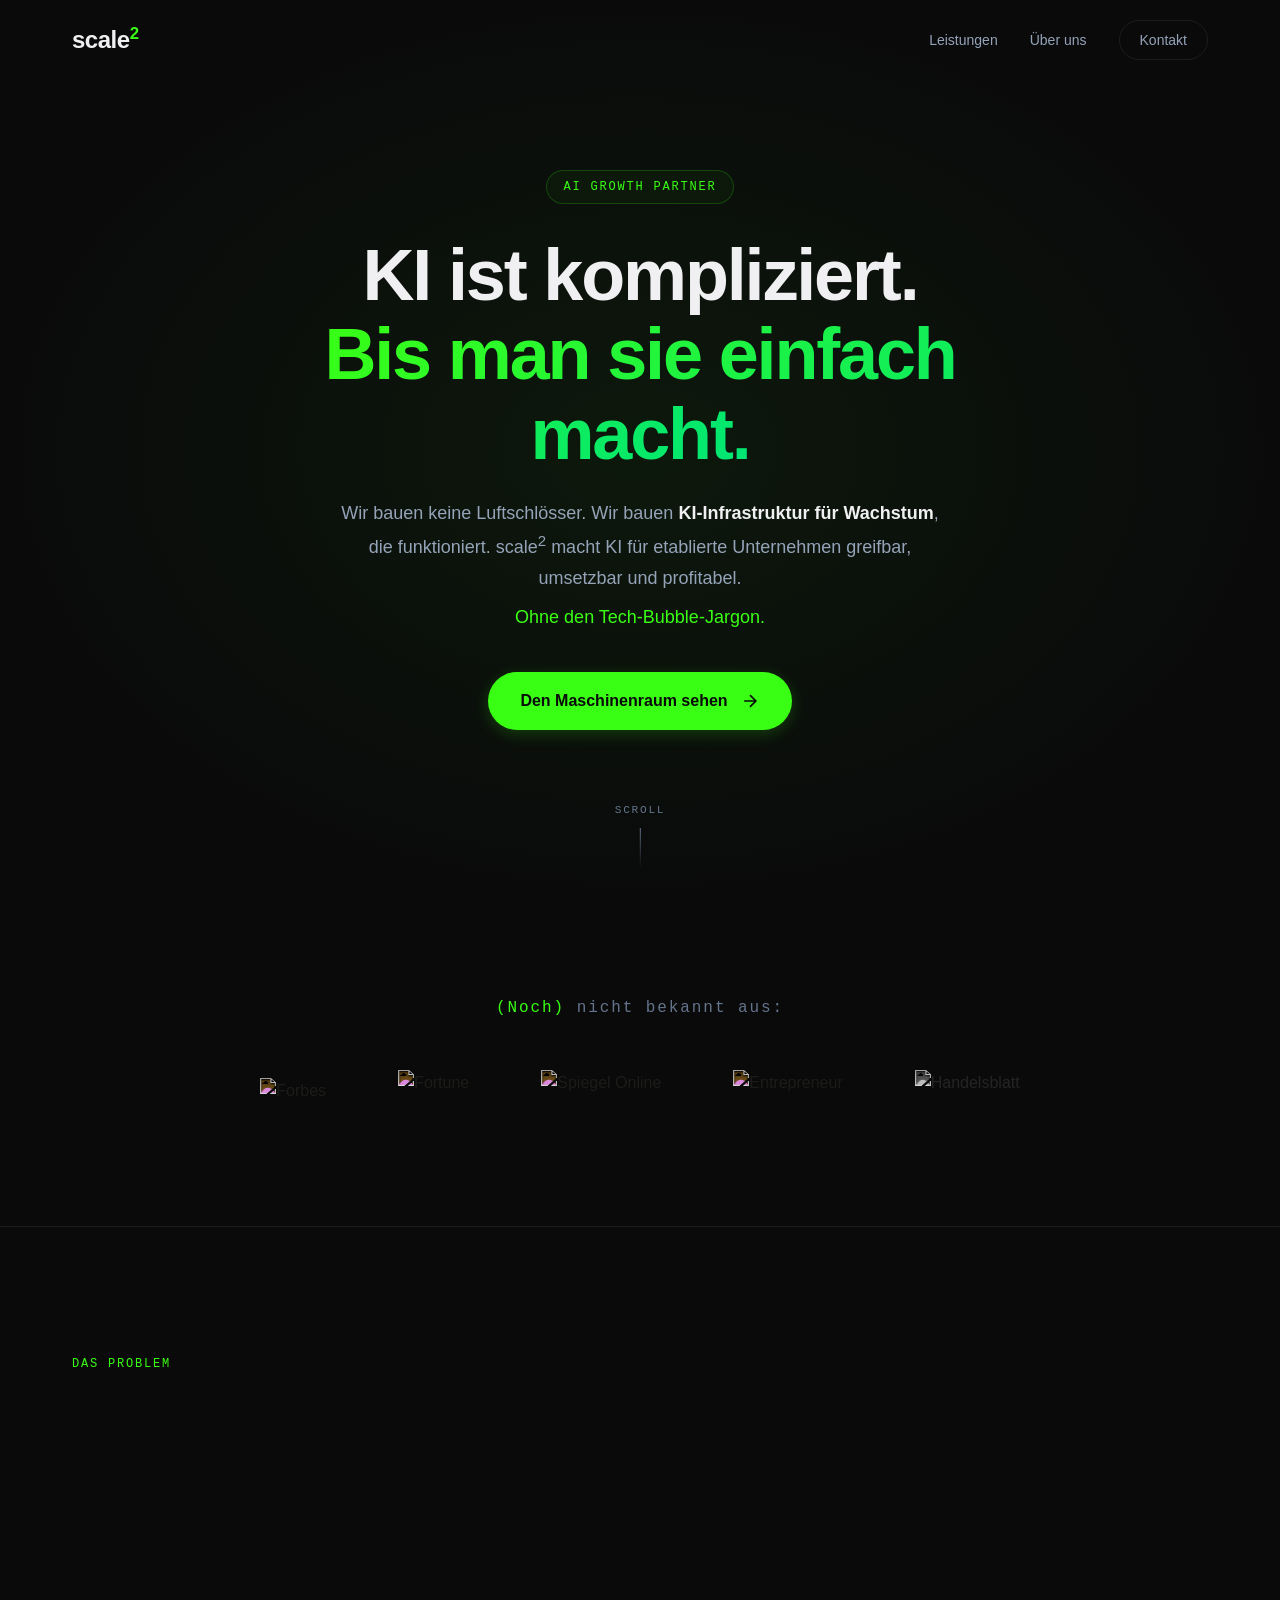
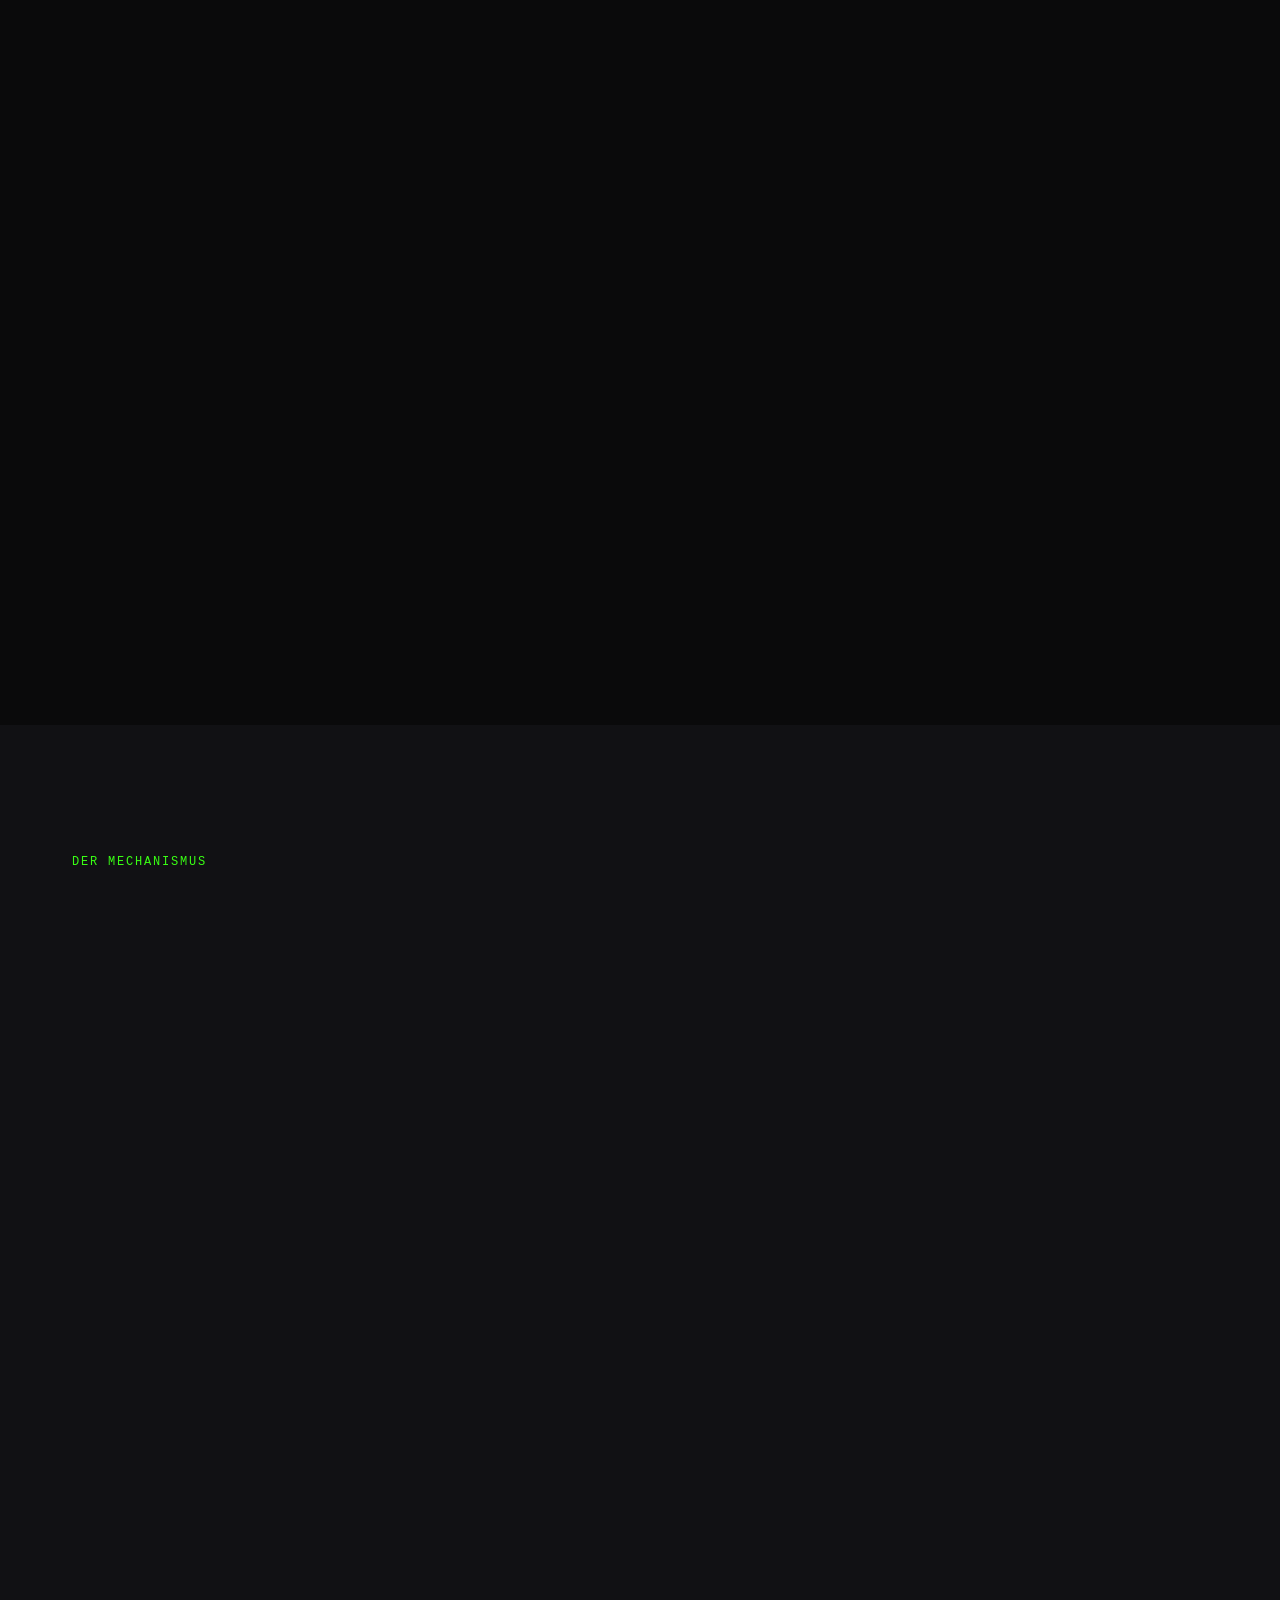
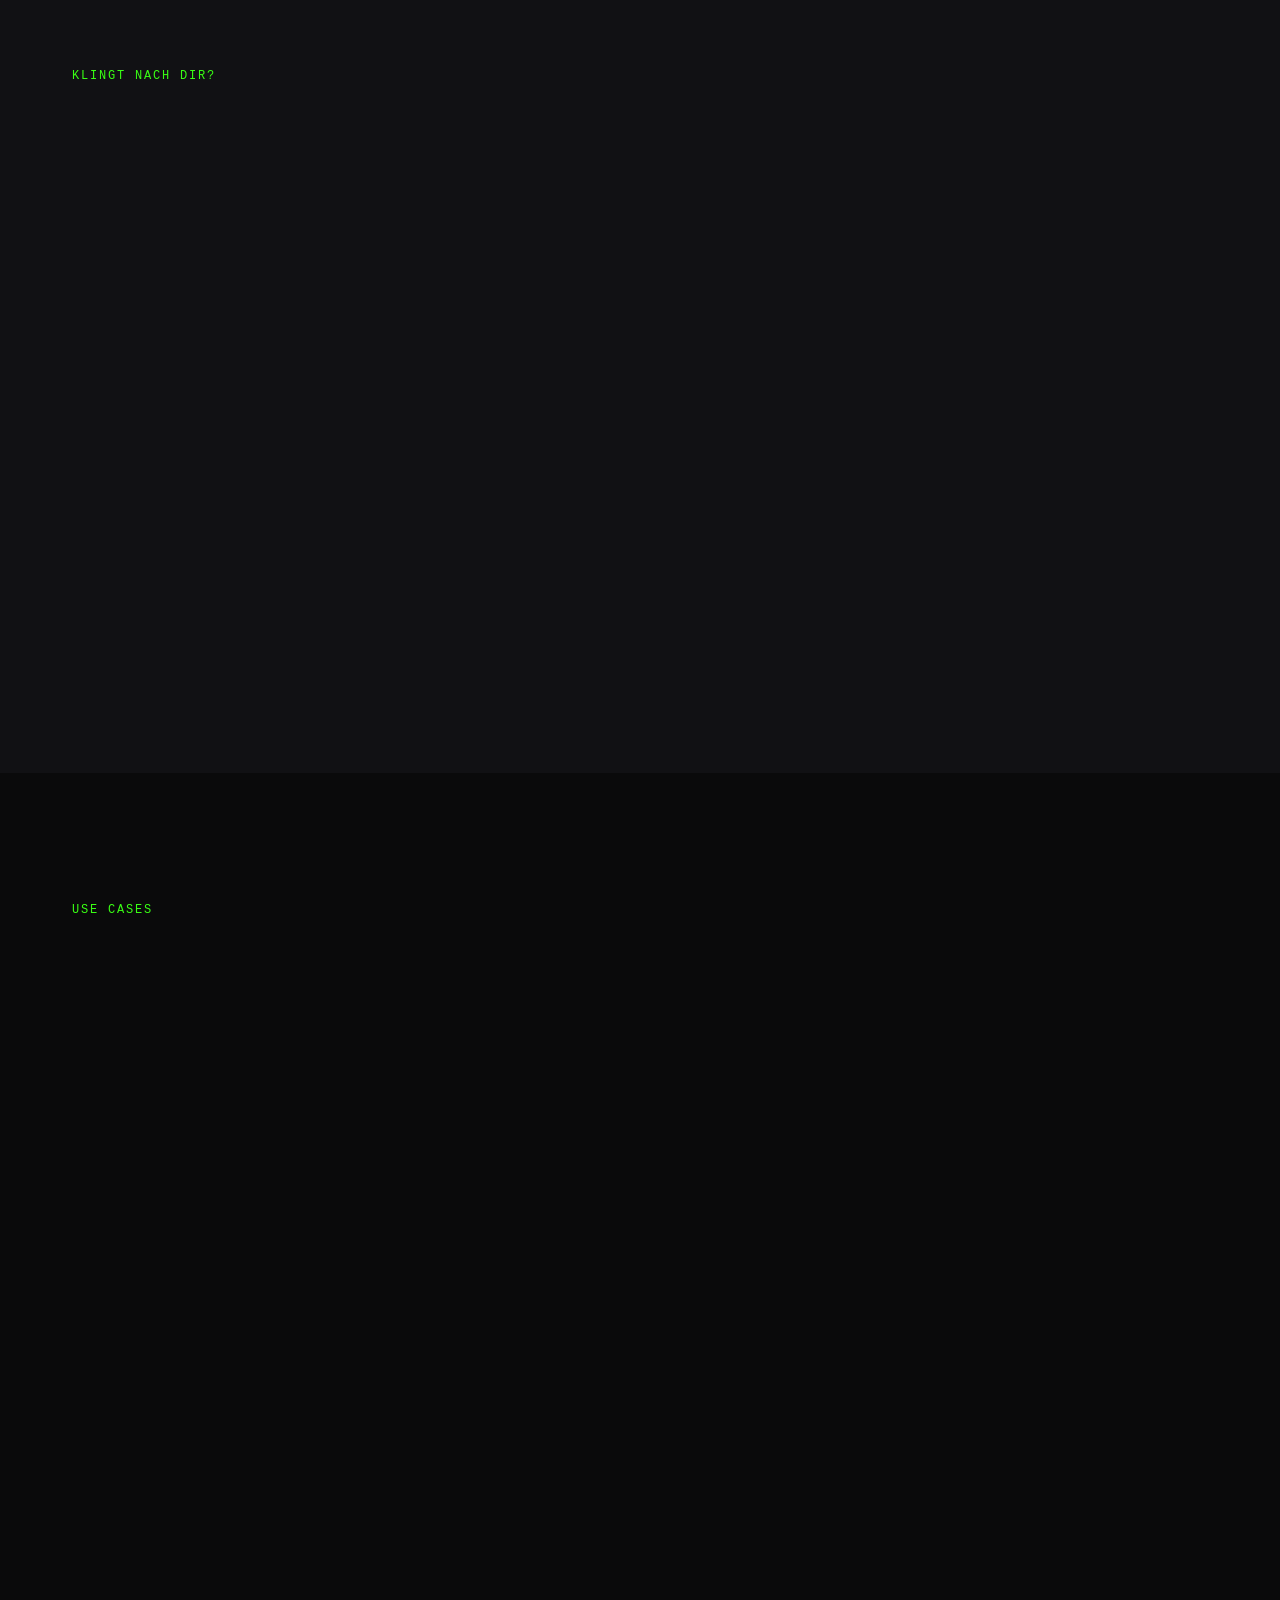
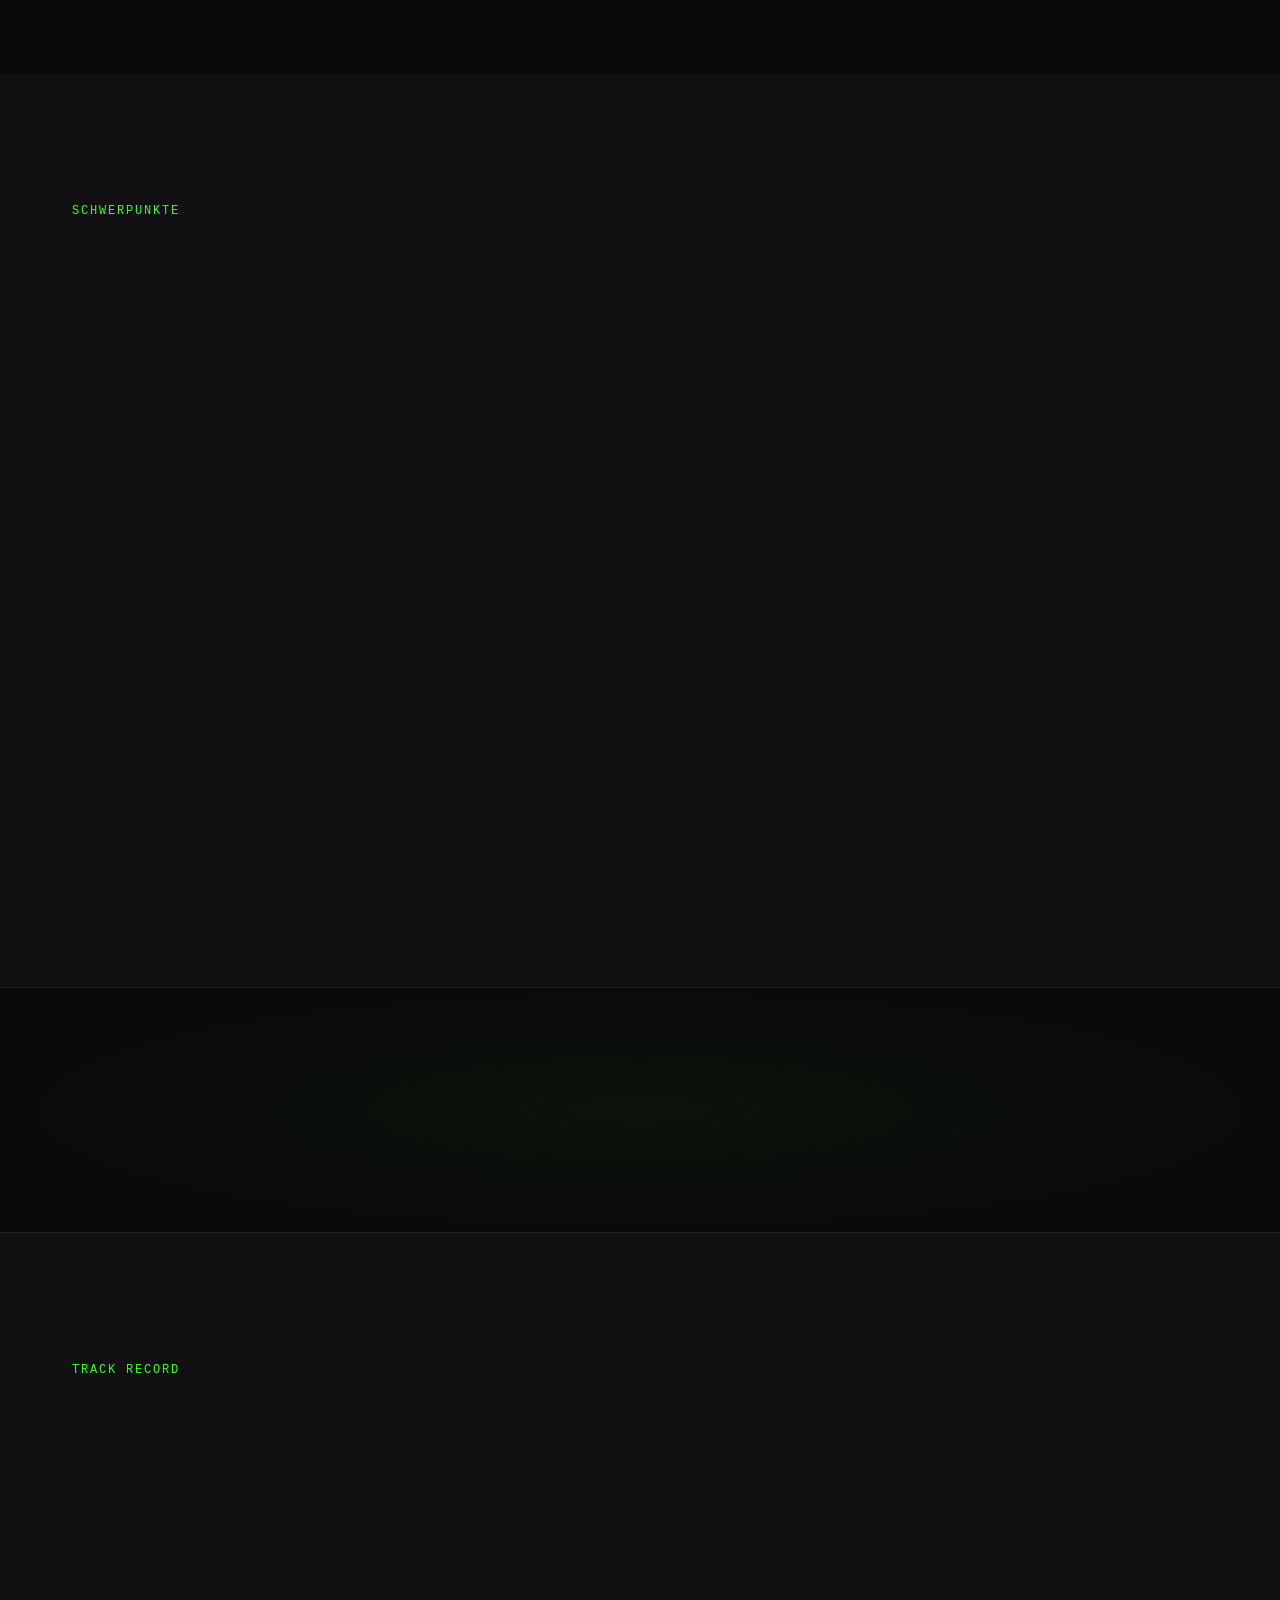
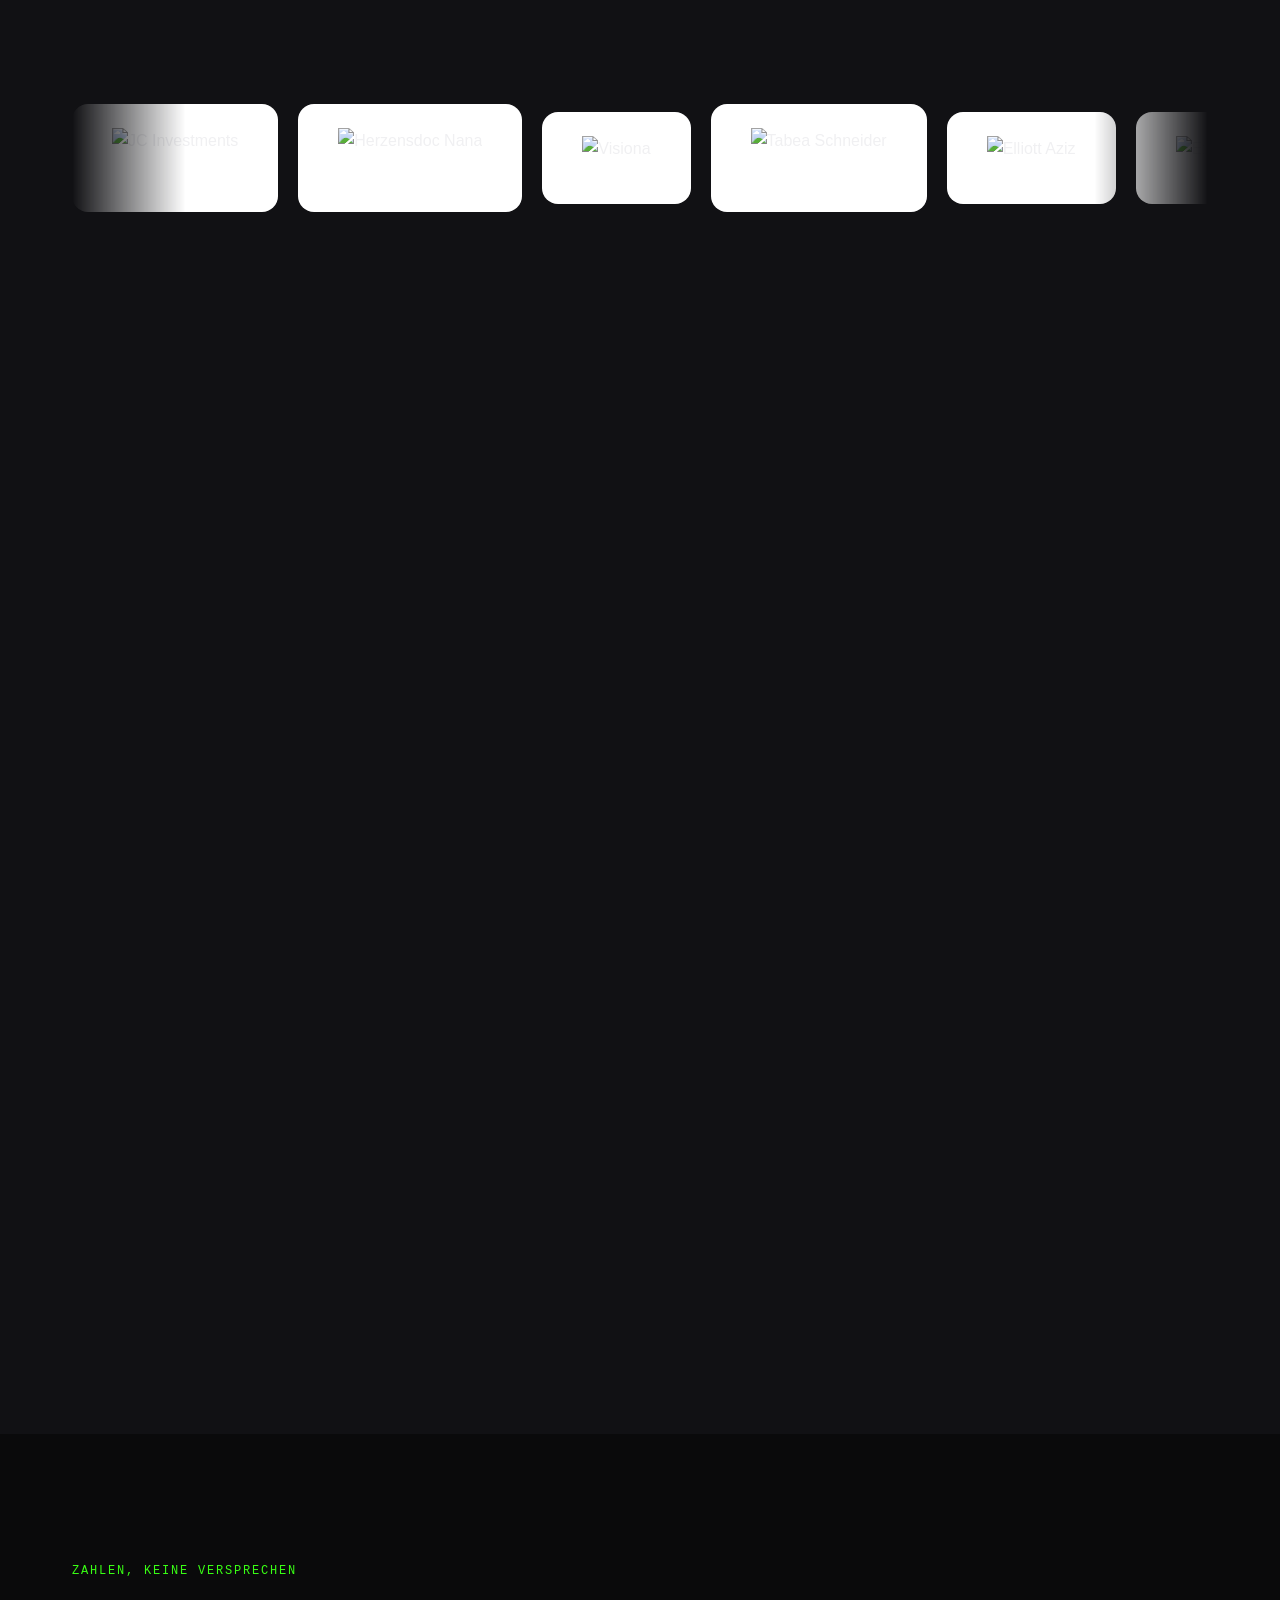
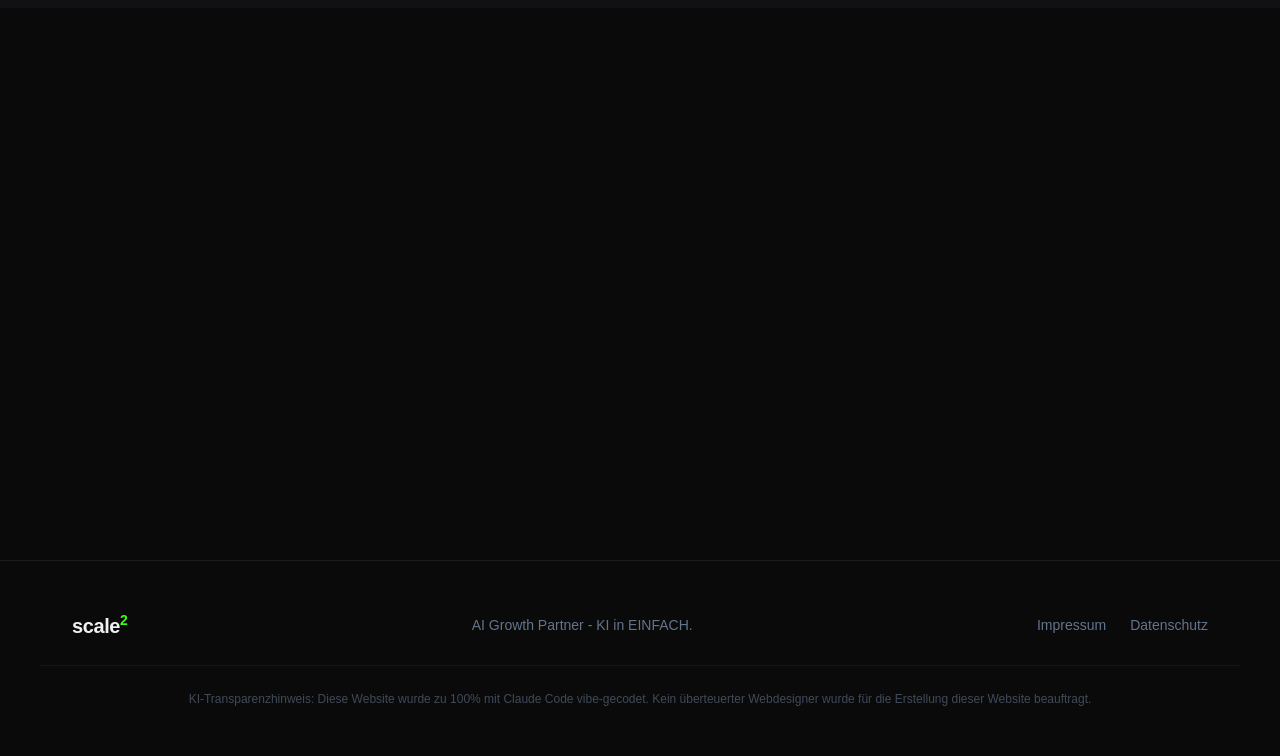
==== index.html @ 8cde1e7b "Add files via upload" ====
<!DOCTYPE html>
<html lang="de">
<head>
    <meta charset="UTF-8">
    <meta name="viewport" content="width=device-width, initial-scale=1.0">
    <title>scale² – KI in EINFACH</title>
    <link rel="stylesheet" href="style.css">
</head>
<body>
    <!-- Navigation -->
    <nav class="nav">
        <div class="nav-container">
            <a href="#" class="nav-logo">scale<sup>2</sup></a>
            <div class="nav-links">
                <a href="#usecases" class="nav-link">Leistungen</a>
                <a href="#founder" class="nav-link">Über uns</a>
                <a href="#cta" class="nav-cta">Kontakt</a>
            </div>
        </div>
    </nav>

    <!-- Hero Section -->
    <section class="hero" id="hero">
        <div id="hero-canvas"></div>
        <div class="hero-content">
            <div class="hero-badge">AI Growth Partner</div>
            <h1 class="hero-headline">
                KI ist kompliziert.<br>
                <span class="gradient-text">Bis man sie einfach macht.</span>
            </h1>
            <p class="hero-subline">
                Wir bauen keine Luftschlösser. Wir bauen <strong>KI-Infrastruktur für Wachstum</strong>, die funktioniert.
                scale<sup>2</sup> macht KI für etablierte Unternehmen greifbar, umsetzbar und profitabel.
                <span class="hero-accent">Ohne den Tech-Bubble-Jargon.</span>
            </p>
            <a href="#maschinenraum" class="cta-button">
                <span>Den Maschinenraum sehen</span>
                <svg width="20" height="20" viewBox="0 0 24 24" fill="none" stroke="currentColor" stroke-width="2">
                    <path d="M5 12h14M12 5l7 7-7 7"/>
                </svg>
            </a>
        </div>
        <div class="hero-scroll-indicator">
            <span>Scroll</span>
            <div class="scroll-line"></div>
        </div>
    </section>

    <!-- (Noch) nicht bekannt aus -->
    <section class="section-logos">
        <div class="container">
            <div class="logos-label"><span>(Noch)</span> nicht bekannt aus:</div>
            <div class="logos-strip">
                <img src="noch nicht bekannt aus/forbes.png" alt="Forbes">
                <img src="noch nicht bekannt aus/fort.png" alt="Fortune" class="logo-lg">
                <img src="noch nicht bekannt aus/spiegel.png" alt="Spiegel Online" class="logo-lg">
                <img src="noch nicht bekannt aus/entrepreneur.png" alt="Entrepreneur" class="logo-lg">
                <img src="noch nicht bekannt aus/handelsblattddd-Social-networks-image-1920w.webp" alt="Handelsblatt" class="logo-lg logo-handelsblatt">
            </div>
        </div>
    </section>

    <!-- Warum wir Section -->
    <section class="section section-problem" id="maschinenraum">
        <div class="container">
            <div class="section-label">Das Problem</div>
            <h2 class="section-headline reveal">
                Alle reden über KI.<br>
                <span class="gradient-text">Keiner weiß, wie man damit Geld verdient.</span>
            </h2>
            <div class="problem-grid">
                <div class="problem-card reveal">
                    <div class="problem-icon">
                        <svg width="32" height="32" viewBox="0 0 24 24" fill="none" stroke="currentColor" stroke-width="1.5">
                            <circle cx="12" cy="12" r="10"/>
                            <path d="M15 9l-6 6M9 9l6 6"/>
                        </svg>
                    </div>
                    <h3>Was andere machen</h3>
                    <p>Träume verkaufen. Buzzwords stapeln. Tools installieren, die nach 2 Wochen verstauben. "KI-Transformation" versprechen und PowerPoints liefern.</p>
                </div>
                <div class="problem-card highlight reveal">
                    <div class="problem-icon">
                        <svg width="32" height="32" viewBox="0 0 24 24" fill="none" stroke="currentColor" stroke-width="1.5">
                            <path d="M22 11.08V12a10 10 0 11-5.93-9.14"/>
                            <polyline points="22 4 12 14.01 9 11.01"/>
                        </svg>
                    </div>
                    <h3>Was wir machen</h3>
                    <p>Systeme bauen. Ein Business ist kein Produkt -es ist ein reproduzierbarer Mechanismus. Wenn deine KI-Strategie mehr Arbeit verursacht, als sie löst, hast du kein System. Sondern ein Hobby.</p>
                </div>
            </div>
            <div class="formula-block reveal">
                <div class="formula-label">Die scale²-Formel</div>
                <div class="formula">
                    <div class="formula-num">
                        <span>Traumergebnis</span>
                        <span class="formula-x">&times;</span>
                        <span>Vertrauen</span>
                    </div>
                    <div class="formula-line"></div>
                    <div class="formula-den">
                        <span>Zeit</span>
                        <span class="formula-x">&times;</span>
                        <span>Aufwand</span>
                    </div>
                </div>
                <p class="formula-desc">Wir maximieren den Zähler. Und eliminieren den Nenner.</p>
            </div>
        </div>
    </section>

    <!-- Framework Section -->
    <section class="section section-framework" id="framework">
        <div class="container">
            <div class="section-label">Der Mechanismus</div>
            <h2 class="section-headline reveal">
                KI in EINFACH.<br>
                <span class="gradient-text">Drei Schritte. Kein Bullshit.</span>
            </h2>
            <div class="steps-grid">
                <div class="step-card reveal">
                    <div class="step-number">01</div>
                    <h3>Diagnose</h3>
                    <p>Wir finden das <strong>eine</strong> Nadelöhr, das dein Wachstum begrenzt. Nicht fünf Baustellen gleichzeitig. Einen Engpass. Den richtigen.</p>
                    <div class="step-tag">Engpass-Framework</div>
                </div>
                <div class="step-card reveal">
                    <div class="step-number">02</div>
                    <h3>Implementierung</h3>
                    <p>Wir setzen keine Tools ein. Wir bauen <strong>Infrastruktur</strong>, die autonom arbeitet. Systeme, die ohne dich funktionieren -nicht wegen dir.</p>
                    <div class="step-tag">KI-Infrastruktur</div>
                </div>
                <div class="step-card reveal">
                    <div class="step-number">03</div>
                    <h3>Skalierung</h3>
                    <p>Erst läuft die bestehende Infrastruktur. Dann wird sie <strong>step by step ausgeweitet</strong> – auf andere Bereiche, für mehr Hebel.</p>
                    <div class="step-tag">Scale & Repeat</div>
                </div>
            </div>
        </div>
    </section>

    <!-- Ideal Fit Section -->
    <section class="section section-fit" id="fit">
        <div class="container">
            <div class="section-label">Klingt nach dir?</div>
            <h2 class="section-headline reveal">
                Wir sind nicht für jeden.<br>
                <span class="gradient-text">Aber vielleicht genau für dich.</span>
            </h2>
            <div class="fit-grid">
                <div class="fit-card fit-yes reveal">
                    <div class="fit-header">
                        <svg width="28" height="28" viewBox="0 0 24 24" fill="none" stroke="currentColor" stroke-width="2">
                            <path d="M22 11.08V12a10 10 0 11-5.93-9.14"/>
                            <polyline points="22 4 12 14.01 9 11.01"/>
                        </svg>
                        <h3>Das passt</h3>
                    </div>
                    <ul class="fit-list">
                        <li>Du führst ein etabliertes Unternehmen mit funktionierendem Geschäftsmodell</li>
                        <li>Du hast ein Team, aber zu viele Prozesse laufen noch manuell</li>
                        <li>Du willst KI nicht als Spielerei, sondern als echten Wachstumshebel</li>
                        <li>Du denkst in Systemen, nicht in Quick Fixes</li>
                        <li>Du bist bereit, in Infrastruktur zu investieren – nicht in Experimente</li>
                    </ul>
                </div>
                <div class="fit-card fit-no reveal">
                    <div class="fit-header">
                        <svg width="28" height="28" viewBox="0 0 24 24" fill="none" stroke="currentColor" stroke-width="2">
                            <circle cx="12" cy="12" r="10"/>
                            <path d="M15 9l-6 6M9 9l6 6"/>
                        </svg>
                        <h3>Das passt nicht</h3>
                    </div>
                    <ul class="fit-list">
                        <li>Du suchst eine billige Chatbot-Lösung von der Stange</li>
                        <li>Du willst "irgendwas mit KI machen", weißt aber nicht wozu</li>
                        <li>Du erwartest Ergebnisse ohne eigenes Commitment</li>
                        <li>Du brauchst erst noch ein funktionierendes Geschäftsmodell</li>
                        <li>Du suchst nach dem nächsten Shiny Object</li>
                    </ul>
                </div>
            </div>
        </div>
    </section>

    <!-- Use Cases Section -->
    <section class="section section-usecases" id="usecases">
        <div class="container">
            <div class="section-label">Use Cases</div>
            <h2 class="section-headline reveal">
                Wo KI den größten<br>
                <span class="gradient-text">Hebel hat.</span>
            </h2>
            <div class="usecases-grid">
                <div class="usecase-card reveal">
                    <div class="usecase-icon">
                        <svg width="32" height="32" viewBox="0 0 24 24" fill="none" stroke="currentColor" stroke-width="1.5">
                            <path d="M21 15v4a2 2 0 01-2 2H5a2 2 0 01-2-2v-4"/>
                            <polyline points="17 8 12 3 7 8"/>
                            <line x1="12" y1="3" x2="12" y2="15"/>
                        </svg>
                    </div>
                    <h3>Sales & Marketing</h3>
                    <p>Lead-Generierung, Outreach-Sequenzen, Content-Produktion -alles automatisiert. Dein Vertrieb arbeitet rund um die Uhr, ohne dass du Leute einstellst.</p>
                    <ul class="usecase-list">
                        <li>Automatisierte Lead-Qualifizierung</li>
                        <li>KI-gestützte Follow-up-Sequenzen</li>
                        <li>Content-Erstellung auf Autopilot</li>
                    </ul>
                </div>
                <div class="usecase-card reveal">
                    <div class="usecase-icon">
                        <svg width="32" height="32" viewBox="0 0 24 24" fill="none" stroke="currentColor" stroke-width="1.5">
                            <circle cx="12" cy="12" r="3"/>
                            <path d="M19.4 15a1.65 1.65 0 00.33 1.82l.06.06a2 2 0 010 2.83 2 2 0 01-2.83 0l-.06-.06a1.65 1.65 0 00-1.82-.33 1.65 1.65 0 00-1 1.51V21a2 2 0 01-4 0v-.09A1.65 1.65 0 009 19.4a1.65 1.65 0 00-1.82.33l-.06.06a2 2 0 01-2.83-2.83l.06-.06A1.65 1.65 0 004.68 15a1.65 1.65 0 00-1.51-1H3a2 2 0 010-4h.09A1.65 1.65 0 004.6 9a1.65 1.65 0 00-.33-1.82l-.06-.06a2 2 0 112.83-2.83l.06.06A1.65 1.65 0 009 4.68a1.65 1.65 0 001-1.51V3a2 2 0 014 0v.09a1.65 1.65 0 001 1.51 1.65 1.65 0 001.82-.33l.06-.06a2 2 0 012.83 2.83l-.06.06A1.65 1.65 0 0019.4 9a1.65 1.65 0 001.51 1H21a2 2 0 010 4h-.09a1.65 1.65 0 00-1.51 1z"/>
                        </svg>
                    </div>
                    <h3>Operations</h3>
                    <p>Prozesse, die dein Team ausbremsen, werden systematisiert. Weniger Klicks, weniger Fehler, weniger "Das haben wir schon immer so gemacht."</p>
                    <ul class="usecase-list">
                        <li>Workflow-Automatisierung</li>
                        <li>Datenverarbeitung in Echtzeit</li>
                        <li>Reporting ohne manuellen Aufwand</li>
                    </ul>
                </div>
                <div class="usecase-card reveal">
                    <div class="usecase-icon">
                        <svg width="32" height="32" viewBox="0 0 24 24" fill="none" stroke="currentColor" stroke-width="1.5">
                            <path d="M21 15a2 2 0 01-2 2H7l-4 4V5a2 2 0 012-2h14a2 2 0 012 2z"/>
                        </svg>
                    </div>
                    <h3>Kundenservice</h3>
                    <p>Support-Anfragen beantworten sich selbst. Tickets werden intelligent geroutet. Deine Kunden bekommen schnellere Antworten, dein Team mehr Luft.</p>
                    <ul class="usecase-list">
                        <li>KI-gestützter First-Level-Support</li>
                        <li>Intelligentes Ticket-Routing</li>
                        <li>24/7 Verfügbarkeit ohne Nachtschicht</li>
                    </ul>
                </div>
            </div>
        </div>
    </section>

    <!-- Schwerpunkte Section -->
    <section class="section section-entry" id="schwerpunkte">
        <div class="container">
            <div class="section-label">Schwerpunkte</div>
            <h2 class="section-headline reveal">
                Worauf wir uns<br>
                <span class="gradient-text">spezialisiert haben.</span>
            </h2>
            <div class="entry-grid">
                <div class="entry-card reveal">
                    <div class="entry-icon">
                        <svg width="32" height="32" viewBox="0 0 24 24" fill="none" stroke="currentColor" stroke-width="1.5">
                            <rect x="3" y="11" width="18" height="11" rx="2" ry="2"/>
                            <path d="M7 11V7a5 5 0 0110 0v4"/>
                        </svg>
                    </div>
                    <h3>Datenschutz & DSGVO</h3>
                    <p class="entry-subtitle">KI einsetzen – DSGVO-konform</p>
                    <p class="entry-text">KI und Datenschutz müssen kein Widerspruch sein. Wir wissen, wie man KI-Systeme so aufsetzt, dass sie rechtssicher funktionieren – ohne Angst vor der nächsten Abmahnung.</p>
                    <ul class="entry-list">
                        <li>DSGVO-konforme KI-Implementierung</li>
                        <li>Datenschutz-Audits für bestehende Tools</li>
                        <li>Rechtssichere Dokumentation & Prozesse</li>
                        <li>Praxiserprobte Compliance-Strategien</li>
                    </ul>
                </div>
                <div class="entry-card reveal">
                    <div class="entry-icon">
                        <svg width="32" height="32" viewBox="0 0 24 24" fill="none" stroke="currentColor" stroke-width="1.5">
                            <circle cx="12" cy="12" r="10"/>
                            <polygon points="16.24 7.76 14.12 14.12 7.76 16.24 9.88 9.88 16.24 7.76"/>
                        </svg>
                    </div>
                    <h3>KI-Strategie & Orientierung</h3>
                    <p class="entry-subtitle">Klarheit statt Buzzword-Bingo</p>
                    <p class="entry-text">Alle reden über KI – aber was davon ist für dein Business wirklich relevant? Wir bringen Ordnung ins Chaos und zeigen, wo KI echten Impact hat und wo sie nur heiße Luft ist.</p>
                    <ul class="entry-list">
                        <li>Geschäftsmodell-Analyse mit KI-Fokus</li>
                        <li>Identifikation der wirkungsvollsten Hebel</li>
                        <li>Konkrete, umsetzbare Empfehlungen</li>
                        <li>Priorisierung nach Impact und Aufwand</li>
                    </ul>
                </div>
            </div>
        </div>
    </section>

    <!-- Statement Divider -->
    <section class="section-statement">
        <div class="container">
            <p class="statement-text reveal">KI ersetzt keine Menschen, sondern Zeitverschwendung.</p>
        </div>
    </section>

    <!-- Track Record Section -->
    <section class="section section-trackrecord" id="trackrecord">
        <div class="container">
            <div class="section-label">Track Record</div>
            <h2 class="section-headline reveal">
                Nicht reden.<br>
                <span class="gradient-text">Machen.</span>
            </h2>
            <p class="proof-intro reveal">
                Ein Auszug aus Unternehmen, in denen wir bereits KI-Infrastrukturen gebaut, optimiert und erfolgreich implementiert haben.
            </p>
            <div class="trackrecord-marquee">
                <div class="marquee-track">
                    <div class="marquee-content">
                        <div class="trackrecord-card"><img src="testi/jci.png" alt="JC Investments" class="tr-logo-lg"></div>
                        <div class="trackrecord-card"><img src="testi/nana.png" alt="Herzensdoc Nana" class="tr-logo-lg"></div>
                        <div class="trackrecord-card"><img src="testi/visiona.png" alt="Visiona"></div>
                        <div class="trackrecord-card"><img src="testi/tabea.jpg" alt="Tabea Schneider" class="tr-logo-lg"></div>
                        <div class="trackrecord-card"><img src="testi/elliott.png" alt="Elliott Aziz"></div>
                        <div class="trackrecord-card"><img src="testi/eb.png" alt="Exit Buddies"></div>
                        <div class="trackrecord-card"><img src="testi/col.jpg" alt="Codes of Life" class="tr-logo-lg"></div>
                    </div>
                    <div class="marquee-content" aria-hidden="true">
                        <div class="trackrecord-card"><img src="testi/jci.png" alt="JC Investments" class="tr-logo-lg"></div>
                        <div class="trackrecord-card"><img src="testi/nana.png" alt="Herzensdoc Nana" class="tr-logo-lg"></div>
                        <div class="trackrecord-card"><img src="testi/visiona.png" alt="Visiona"></div>
                        <div class="trackrecord-card"><img src="testi/tabea.jpg" alt="Tabea Schneider" class="tr-logo-lg"></div>
                        <div class="trackrecord-card"><img src="testi/elliott.png" alt="Elliott Aziz"></div>
                        <div class="trackrecord-card"><img src="testi/eb.png" alt="Exit Buddies"></div>
                        <div class="trackrecord-card"><img src="testi/col.jpg" alt="Codes of Life" class="tr-logo-lg"></div>
                    </div>
                </div>
            </div>
        </div>
    </section>

    <!-- Founder Section -->
    <section class="section section-founder" id="founder">
        <div class="container">
            <div class="founder-grid">
                <div class="founder-image reveal">
                    <img src="martin.jpg" alt="Martin – Gründer von scale²">
                </div>
                <div class="founder-content reveal">
                    <div class="section-label">Über uns</div>
                    <h2 class="section-headline">
                        Von Marketing-Tech zu KI & Bewusstsein.
                    </h2>
                    <p>Mein Weg hat im Marketing und in der Technik angefangen – Funnels, Automationen, Infrastrukturen. In den letzten Jahren habe ich für über ein Dutzend Unternehmen Systeme gebaut, Prozesse automatisiert und KI dort eingesetzt, wo sie echten Impact hat (nicht dort, wo sie gut klingt).</p>
                    <p>Aber je tiefer ich in die Welt der künstlichen Intelligenz eingetaucht bin, desto klarer wurde: <strong>Technologie ohne Bewusstsein ist blind.</strong> Deshalb beschäftige ich mich heute genauso intensiv mit Datensouveränität, KI-Ethik und der Frage, wie wir diese Werkzeuge verantwortungsvoll einsetzen – nicht nur effizient.</p>
                    <p>Unser Ansatz ist einfach: <strong>Kein Overengineering.</strong> Dort ansetzen, wo der Schuh am meisten drückt, und bewährte Systeme bauen, die Probleme eliminieren. Fertig.</p>
                    <p>scale<sup>2</sup> ist keine klassische Agentur. Wir sind ein kleines Team aus drei Leuten – und das ist Absicht. Von KI-Automationen über autonome Agenten bis hin zu individuellen Software-Lösungen ergänzen wir uns perfekt. Keine Abstimmungsschleifen. Nur Leute, die liefern.</p>
                    <div class="founder-signature">
                        <span class="founder-name">Gründer von scale<sup>2</sup></span>
                    </div>
                </div>
            </div>
        </div>
    </section>

    <!-- Social Proof / Metrics Section -->
    <section class="section section-proof" id="proof">
        <div class="container">
            <div class="section-label">Zahlen, keine Versprechen</div>
            <h2 class="section-headline reveal">
                Wir arbeiten nicht mit jedem.<br>
                <span class="gradient-text">Aber wenn wir arbeiten, dann richtig.</span>
            </h2>
            <p class="proof-intro reveal">
                Unsere Kunden wollen nicht "irgendwas mit KI machen". Sie wollen Ergebnisse -
                messbar, skalierbar, ab Tag 1.
            </p>
            <div class="proof-grid">
                <div class="proof-card reveal">
                    <div class="proof-metric">10x</div>
                    <div class="proof-label">Output, gleiche Teamgröße</div>
                    <p>Dieselben Leute, zehnfacher Durchsatz. KI-Infrastruktur skaliert die Kapazität – nicht die Kosten.</p>
                </div>
                <div class="proof-card reveal">
                    <div class="proof-metric">80%</div>
                    <div class="proof-label">weniger Routinearbeit</div>
                    <p>Wiederkehrende Aufgaben, die vorher Stunden gefressen haben – automatisiert, systematisiert, erledigt.</p>
                </div>
                <div class="proof-card reveal">
                    <div class="proof-metric">-40h</div>
                    <div class="proof-label">pro Woche eingespart</div>
                    <p>Reporting, Datenaufbereitung, Kundenkommunikation – alles systematisiert. Mehr Zeit für das, was wirklich zählt.</p>
                </div>
            </div>
            <div class="proof-quote reveal">
                <blockquote>
                    "Wachstum braucht keine neuen Ideen.<br>
                    Es braucht bessere Systeme."
                </blockquote>
            </div>
        </div>
    </section>




    <!-- Risk Reversal Section -->
    <section class="section section-risk" id="risk">
        <div class="container">
            <div class="risk-block reveal">
                <div class="section-label">So arbeiten wir</div>
                <h2 class="section-headline">
                    <span class="gradient-text">Kein Kleingedrucktes.</span>
                </h2>
                <p class="risk-copy">
                    Wir verkaufen keine Luftschlösser. Bevor irgendwas passiert, reden wir – <strong>kostenlos und unverbindlich.</strong> Und wenn wir zusammenarbeiten, dann ohne Knebelverträge.
                </p>
                <div class="risk-points">
                    <div class="risk-point">
                        <svg width="24" height="24" viewBox="0 0 24 24" fill="none" stroke="currentColor" stroke-width="2">
                            <path d="M22 11.08V12a10 10 0 11-5.93-9.14"/>
                            <polyline points="22 4 12 14.01 9 11.01"/>
                        </svg>
                        <span>Kostenlose Diagnose vor jedem Vertrag</span>
                    </div>
                    <div class="risk-point">
                        <svg width="24" height="24" viewBox="0 0 24 24" fill="none" stroke="currentColor" stroke-width="2">
                            <path d="M22 11.08V12a10 10 0 11-5.93-9.14"/>
                            <polyline points="22 4 12 14.01 9 11.01"/>
                        </svg>
                        <span>Keine Laufzeiten, kein Lock-in</span>
                    </div>
                    <div class="risk-point">
                        <svg width="24" height="24" viewBox="0 0 24 24" fill="none" stroke="currentColor" stroke-width="2">
                            <path d="M22 11.08V12a10 10 0 11-5.93-9.14"/>
                            <polyline points="22 4 12 14.01 9 11.01"/>
                        </svg>
                        <span>Volle Transparenz – du siehst jederzeit, was gebaut wird und warum</span>
                    </div>
                </div>
            </div>
        </div>
    </section>

    <!-- CTA Section -->
    <section class="section section-cta" id="cta">
        <div class="container">
            <div class="cta-block reveal">
                <h2>Bereit, KI einfach zu machen?</h2>
                <p>Kein Sales-Pitch. Kein Gedöns. Nur ein Gespräch auf Augenhöhe, um herauszufinden, ob wir dir helfen können.</p>
                <button type="button" class="cta-button cta-large" id="openContactModal">
                    <span>Verfügbarkeit checken</span>
                    <svg width="20" height="20" viewBox="0 0 24 24" fill="none" stroke="currentColor" stroke-width="2">
                        <path d="M5 12h14M12 5l7 7-7 7"/>
                    </svg>
                </button>
            </div>
        </div>
    </section>

    <!-- Footer -->
    <footer class="footer">
        <div class="container footer-content">
            <div class="footer-logo">scale<sup>2</sup></div>
            <div class="footer-text">AI Growth Partner - KI in EINFACH.</div>
            <div class="footer-links">
                <a href="impressum.html">Impressum</a>
                <a href="datenschutz.html">Datenschutz</a>
            </div>
        </div>
        <div class="container footer-transparency">
            KI-Transparenzhinweis: Diese Website wurde zu 100% mit Claude Code vibe-gecodet. Kein überteuerter Webdesigner wurde für die Erstellung dieser Website beauftragt.
        </div>
    </footer>

    <!-- Cookie Banner -->
    <div class="cookie-banner" id="cookieBanner">
        <div class="cookie-banner-inner">
            <div class="cookie-banner-text">
                Wir verwenden Cookies und externe Dienste (Google Fonts), um unsere Website optimal zu gestalten. Mehr dazu in unserer <a href="datenschutz.html">Datenschutzerklärung</a>.
            </div>
            <div class="cookie-banner-buttons">
                <button class="cookie-btn cookie-btn-reject" id="cookieReject">Nur notwendige</button>
                <button class="cookie-btn cookie-btn-accept" id="cookieAccept">Alle akzeptieren</button>
            </div>
        </div>
    </div>

    <!-- Google Analytics (wird nur bei Cookie-Einwilligung geladen) -->
    <script>
        function loadGoogleAnalytics() {
            if (document.getElementById('ga-script')) return;
            var s = document.createElement('script');
            s.id = 'ga-script';
            s.async = true;
            s.src = 'https://www.googletagmanager.com/gtag/js?id=G-FC7Z75NYGX';
            document.head.appendChild(s);
            window.dataLayer = window.dataLayer || [];
            function gtag(){dataLayer.push(arguments);}
            window.gtag = gtag;
            gtag('js', new Date());
            gtag('config', 'G-FC7Z75NYGX');
        }
        if (localStorage.getItem('cookie-consent') === 'accepted') {
            loadGoogleAnalytics();
        }
    </script>

    <!-- Contact Modal -->
    <div class="modal-overlay" id="contactModal">
        <div class="modal">
            <button type="button" class="modal-close" id="closeContactModal">
                <svg width="24" height="24" viewBox="0 0 24 24" fill="none" stroke="currentColor" stroke-width="2">
                    <path d="M18 6L6 18M6 6l12 12"/>
                </svg>
            </button>
            <h3 class="modal-title">Lass uns sprechen.</h3>
            <p class="modal-subtitle">Kein Sales-Pitch. Nur ein kurzes Gespräch, ob und wie wir dir helfen können.</p>
            <form id="contactForm" action="https://api.web3forms.com/submit" method="POST">
                <input type="hidden" name="access_key" value="4231b42f-05e1-4230-8d5f-f52272c7efe0">
                <input type="hidden" name="subject" value="Neue Anfrage über scale²-Website">
                <input type="hidden" name="from_name" value="scale² Website">
                <div class="form-group">
                    <label for="contactName">Name</label>
                    <input type="text" id="contactName" name="name" required placeholder="Dein Name">
                </div>
                <div class="form-group">
                    <label for="contactEmail">E-Mail</label>
                    <input type="email" id="contactEmail" name="email" required placeholder="deine@email.de">
                </div>
                <div class="form-group">
                    <label for="contactMessage">Deine Anfrage</label>
                    <textarea id="contactMessage" name="message" required placeholder="Worum geht's? Erzähl kurz, was dich interessiert." rows="4"></textarea>
                </div>
                <div class="form-checkbox">
                    <input type="checkbox" id="contactConsent" name="consent" required>
                    <label for="contactConsent">Ich willige ein, an meine angegebene E-Mail-Adresse bezüglich meiner Anfrage kontaktiert zu werden.</label>
                </div>
                <button type="submit" class="cta-button cta-large form-submit">
                    <span>Absenden</span>
                    <svg width="20" height="20" viewBox="0 0 24 24" fill="none" stroke="currentColor" stroke-width="2">
                        <path d="M5 12h14M12 5l7 7-7 7"/>
                    </svg>
                </button>
            </form>
            <div class="form-success" id="formSuccess">
                <svg width="48" height="48" viewBox="0 0 24 24" fill="none" stroke="#39ff14" stroke-width="2">
                    <path d="M20 6L9 17l-5-5"/>
                </svg>
                <h3>Anfrage gesendet!</h3>
                <p>Wir melden uns zeitnah bei dir.</p>
            </div>
        </div>
    </div>

    <script src="https://cdnjs.cloudflare.com/ajax/libs/three.js/r128/three.min.js"></script>
    <script src="script.js"></script>
</body>
</html>
---- style.css ----
/* ==========================================
   scale² – Landing Page Styles
   Dark Mode, Bold, Neon Green
   ========================================== */

/* ==========================================
   Local Fonts (DSGVO-konform)
   ========================================== */
@font-face {
    font-family: 'Inter';
    font-style: normal;
    font-weight: 300 900;
    font-display: swap;
    src: url(fonts/inter-latin.woff2) format('woff2');
    unicode-range: U+0000-00FF, U+0131, U+0152-0153, U+02BB-02BC, U+02C6, U+02DA, U+02DC, U+0304, U+0308, U+0329, U+2000-206F, U+20AC, U+2122, U+2191, U+2193, U+2212, U+2215, U+FEFF, U+FFFD;
}

@font-face {
    font-family: 'Inter';
    font-style: normal;
    font-weight: 300 900;
    font-display: swap;
    src: url(fonts/inter-latin-ext.woff2) format('woff2');
    unicode-range: U+0100-02BA, U+02BD-02C5, U+02C7-02CC, U+02CE-02D7, U+02DD-02FF, U+0304, U+0308, U+0329, U+1D00-1DBF, U+1E00-1E9F, U+1EF2-1EFF, U+2020, U+20A0-20AB, U+20AD-20C0, U+2113, U+2C60-2C7F, U+A720-A7FF;
}

@font-face {
    font-family: 'JetBrains Mono';
    font-style: normal;
    font-weight: 400 700;
    font-display: swap;
    src: url(fonts/jetbrains-mono-latin.woff2) format('woff2');
    unicode-range: U+0000-00FF, U+0131, U+0152-0153, U+02BB-02BC, U+02C6, U+02DA, U+02DC, U+0304, U+0308, U+0329, U+2000-206F, U+20AC, U+2122, U+2191, U+2193, U+2212, U+2215, U+FEFF, U+FFFD;
}

@font-face {
    font-family: 'JetBrains Mono';
    font-style: normal;
    font-weight: 400 700;
    font-display: swap;
    src: url(fonts/jetbrains-mono-latin-ext.woff2) format('woff2');
    unicode-range: U+0100-02BA, U+02BD-02C5, U+02C7-02CC, U+02CE-02D7, U+02DD-02FF, U+0304, U+0308, U+0329, U+1D00-1DBF, U+1E00-1E9F, U+1EF2-1EFF, U+2020, U+20A0-20AB, U+20AD-20C0, U+2113, U+2C60-2C7F, U+A720-A7FF;
}

:root {
    --bg-primary: #0a0a0b;
    --bg-secondary: #111114;
    --bg-card: #161619;
    --bg-card-hover: #1c1c20;
    --bg-dark: #050506;
    --text-primary: #f0f0f2;
    --text-secondary: #94a3b8;
    --text-muted: #64748b;
    --accent-1: #f0f0f2;
    --accent-2: #e2e8f0;
    --accent-3: #cbd5e1;
    --accent-pop: #39ff14;
    --gradient: linear-gradient(135deg, #111114, #1a1a1e);
    --gradient-text: linear-gradient(135deg, #f0f0f2, #94a3b8);
    --gradient-pop: linear-gradient(135deg, #39ff14, #00e676);
    --glow: 0 4px 24px rgba(57, 255, 20, 0.08);
    --glow-strong: 0 8px 40px rgba(57, 255, 20, 0.12);
    --border: rgba(255, 255, 255, 0.08);
    --border-hover: rgba(255, 255, 255, 0.15);
    --radius: 16px;
    --radius-sm: 8px;
    --font: 'Inter', -apple-system, BlinkMacSystemFont, sans-serif;
    --font-mono: 'JetBrains Mono', monospace;
}

/* Reset & Base */
*, *::before, *::after {
    margin: 0;
    padding: 0;
    box-sizing: border-box;
}

html {
    scroll-behavior: smooth;
    font-size: 16px;
}

body {
    font-family: var(--font);
    background: var(--bg-primary);
    color: var(--text-primary);
    line-height: 1.6;
    overflow-x: hidden;
    -webkit-font-smoothing: antialiased;
}

::selection {
    background: rgba(57, 255, 20, 0.2);
    color: var(--text-primary);
}

/* Container */
.container {
    max-width: 1200px;
    margin: 0 auto;
    padding: 0 2rem;
}

/* ==========================================
   Navigation
   ========================================== */
.nav {
    position: fixed;
    top: 0;
    left: 0;
    right: 0;
    z-index: 100;
    padding: 1.25rem 0;
    transition: all 0.4s cubic-bezier(0.16, 1, 0.3, 1);
}

.nav.scrolled {
    padding: 0.75rem 0;
    background: rgba(10, 10, 11, 0.9);
    backdrop-filter: blur(20px);
    border-bottom: 1px solid var(--border);
}

.nav-container {
    max-width: 1200px;
    margin: 0 auto;
    padding: 0 2rem;
    display: flex;
    justify-content: space-between;
    align-items: center;
}

.nav-logo {
    font-size: 1.5rem;
    font-weight: 800;
    color: var(--text-primary);
    text-decoration: none;
    letter-spacing: -0.02em;
}

.nav-logo sup {
    font-size: 0.7em;
    color: var(--accent-pop);
}

.nav-links {
    display: flex;
    align-items: center;
    gap: 2rem;
}

.nav-link {
    font-size: 0.875rem;
    font-weight: 500;
    color: var(--text-secondary) !important;
    text-decoration: none !important;
    transition: color 0.3s ease;
}

.nav-link:hover {
    color: var(--text-primary);
}

.nav-cta {
    font-size: 0.875rem;
    font-weight: 500;
    color: var(--text-secondary);
    text-decoration: none;
    padding: 0.5rem 1.25rem;
    border: 1px solid var(--border);
    border-radius: 100px;
    transition: all 0.3s ease;
}

.nav-cta:hover {
    color: var(--accent-pop);
    border-color: var(--accent-pop);
    background: rgba(57, 255, 20, 0.05);
}

/* ==========================================
   Hero Section
   ========================================== */
.hero {
    position: relative;
    min-height: 100vh;
    display: flex;
    align-items: center;
    justify-content: center;
    overflow: hidden;
    background: radial-gradient(ellipse at 50% 50%, rgba(57, 255, 20, 0.06) 0%, var(--bg-primary) 70%);
}

#hero-canvas {
    position: absolute;
    top: 0;
    left: 0;
    width: 100%;
    height: 100%;
    z-index: 0;
}

.hero-content {
    position: relative;
    z-index: 1;
    text-align: center;
    max-width: 800px;
    padding: 2rem;
}

.hero-badge {
    display: inline-block;
    font-family: var(--font-mono);
    font-size: 0.75rem;
    font-weight: 500;
    text-transform: uppercase;
    letter-spacing: 0.15em;
    color: var(--accent-pop);
    padding: 0.4rem 1rem;
    border: 1px solid rgba(57, 255, 20, 0.2);
    border-radius: 100px;
    margin-bottom: 2rem;
    background: rgba(57, 255, 20, 0.04);
}

.hero-headline {
    font-size: clamp(2.5rem, 6vw, 4.5rem);
    font-weight: 800;
    line-height: 1.1;
    letter-spacing: -0.03em;
    margin-bottom: 1.5rem;
    color: var(--text-primary);
}

.gradient-text {
    background: var(--gradient-pop);
    -webkit-background-clip: text;
    -webkit-text-fill-color: transparent;
    background-clip: text;
}

.hero-subline {
    font-size: 1.125rem;
    color: var(--text-secondary);
    line-height: 1.7;
    max-width: 600px;
    margin: 0 auto 2.5rem;
}

.hero-subline strong {
    color: var(--text-primary);
    font-weight: 600;
}

.hero-accent {
    display: block;
    margin-top: 0.5rem;
    color: var(--accent-pop);
    font-weight: 500;
}

/* CTA Button */
.cta-button {
    display: inline-flex;
    align-items: center;
    gap: 0.75rem;
    font-family: var(--font);
    font-size: 1rem;
    font-weight: 600;
    color: #0a0a0b;
    background: var(--accent-pop);
    padding: 1rem 2rem;
    border-radius: 100px;
    text-decoration: none;
    transition: all 0.4s cubic-bezier(0.16, 1, 0.3, 1);
    box-shadow: 0 4px 16px rgba(57, 255, 20, 0.2);
    position: relative;
    overflow: hidden;
}

.cta-button::before {
    content: '';
    position: absolute;
    inset: 0;
    background: linear-gradient(135deg, rgba(255,255,255,0.08), transparent);
    opacity: 0;
    transition: opacity 0.3s ease;
}

.cta-button:hover {
    transform: translateY(-2px);
    box-shadow: 0 8px 32px rgba(57, 255, 20, 0.35);
}

.cta-button:hover::before {
    opacity: 1;
}

.cta-button svg {
    transition: transform 0.3s ease;
}

.cta-button:hover svg {
    transform: translateX(4px);
}

.cta-large {
    font-size: 1.125rem;
    padding: 1.25rem 2.5rem;
}

/* Scroll Indicator */
.hero-scroll-indicator {
    position: absolute;
    bottom: 2rem;
    left: 50%;
    transform: translateX(-50%);
    display: flex;
    flex-direction: column;
    align-items: center;
    gap: 0.5rem;
    color: var(--text-muted);
    font-size: 0.7rem;
    letter-spacing: 0.15em;
    text-transform: uppercase;
    font-family: var(--font-mono);
    z-index: 1;
}

.scroll-line {
    width: 1px;
    height: 40px;
    background: linear-gradient(to bottom, var(--text-muted), transparent);
    animation: scrollPulse 2s ease-in-out infinite;
}

@keyframes scrollPulse {
    0%, 100% { opacity: 0.3; transform: scaleY(0.6); }
    50% { opacity: 1; transform: scaleY(1); }
}

/* ==========================================
   "(Noch) nicht bekannt aus" Section
   ========================================== */
.section-logos {
    padding: 6rem 0;
    background: var(--bg-primary);
    border-bottom: 1px solid var(--border);
}

.logos-label {
    text-align: center;
    font-family: var(--font-mono);
    font-size: 1rem;
    color: var(--text-muted);
    letter-spacing: 0.12em;
    margin-bottom: 3rem;
}

.logos-label span {
    color: var(--accent-pop);
}

.logos-strip {
    display: flex;
    align-items: center;
    justify-content: center;
    gap: 4.5rem;
    flex-wrap: wrap;
}

.logos-strip img {
    height: 44px;
    width: auto;
    opacity: 0.85;
    filter: invert(1) brightness(2);
    transition: all 0.4s ease;
    object-fit: contain;
}

.logos-strip img:hover {
    opacity: 1;
    filter: invert(1) brightness(2.5);
}

.logos-strip img.logo-lg {
    height: 60px;
}

.logos-strip img.logo-handelsblatt {
    filter: grayscale(1) invert(1) brightness(2);
    mix-blend-mode: screen;
}

.logos-strip img.logo-handelsblatt:hover {
    filter: grayscale(1) invert(1) brightness(2.5);
    mix-blend-mode: screen;
}


/* ==========================================
   Sections (Shared)
   ========================================== */
.section {
    padding: 8rem 0;
    position: relative;
}

.section-label {
    font-family: var(--font-mono);
    font-size: 0.75rem;
    font-weight: 500;
    text-transform: uppercase;
    letter-spacing: 0.15em;
    color: var(--accent-pop);
    margin-bottom: 1.5rem;
}

.section-headline {
    font-size: clamp(2rem, 4vw, 3rem);
    font-weight: 800;
    line-height: 1.15;
    letter-spacing: -0.02em;
    margin-bottom: 3rem;
    color: var(--text-primary);
}

/* Reveal Animation → see bottom of file */

/* ==========================================
   Problem Section
   ========================================== */
.problem-grid {
    display: grid;
    grid-template-columns: repeat(2, 1fr);
    gap: 1.5rem;
    margin-bottom: 4rem;
}

.problem-card {
    background: var(--bg-secondary);
    border: 1px solid var(--border);
    border-radius: var(--radius);
    padding: 2.5rem;
    transition: all 0.4s ease;
}

.problem-card:hover {
    border-color: var(--border-hover);
    transform: translateY(-4px);
    box-shadow: var(--glow);
}

.problem-card.highlight {
    border-color: rgba(57, 255, 20, 0.15);
    background: rgba(57, 255, 20, 0.02);
}

.problem-card.highlight:hover {
    border-color: rgba(57, 255, 20, 0.3);
    box-shadow: 0 8px 32px rgba(57, 255, 20, 0.08);
}

.problem-icon {
    width: 48px;
    height: 48px;
    display: flex;
    align-items: center;
    justify-content: center;
    border-radius: 12px;
    background: var(--bg-card);
    margin-bottom: 1.5rem;
}

.problem-card:first-child .problem-icon {
    color: #ef4444;
}

.problem-card.highlight .problem-icon {
    color: var(--accent-pop);
    background: rgba(57, 255, 20, 0.06);
}

.problem-card h3 {
    font-size: 1.25rem;
    font-weight: 700;
    margin-bottom: 0.75rem;
}

.problem-card p {
    color: var(--text-secondary);
    font-size: 0.95rem;
    line-height: 1.7;
}

/* Formula Block */
.formula-block {
    text-align: center;
    padding: 3rem;
    background: var(--bg-secondary);
    border: 1px solid var(--border);
    border-radius: var(--radius);
}

.formula-label {
    font-family: var(--font-mono);
    font-size: 0.8rem;
    color: var(--accent-pop);
    text-transform: uppercase;
    letter-spacing: 0.1em;
    margin-bottom: 2rem;
}

.formula {
    display: flex;
    flex-direction: column;
    align-items: center;
    gap: 0.25rem;
    margin-bottom: 1.5rem;
}

.formula-num, .formula-den {
    display: flex;
    align-items: center;
    gap: 0.75rem;
    font-size: 1.5rem;
    font-weight: 700;
}

.formula-num {
    color: var(--text-primary);
}

.formula-den {
    color: var(--text-muted);
}

.formula-x {
    font-weight: 300;
    opacity: 0.5;
}

.formula-line {
    width: 280px;
    height: 2px;
    background: var(--gradient-pop);
    margin: 0.5rem 0;
    border-radius: 1px;
}

.formula-desc {
    color: var(--text-secondary);
    font-size: 0.95rem;
}

/* ==========================================
   Framework Section
   ========================================== */
.section-framework {
    background: var(--bg-secondary);
}

.steps-grid {
    display: grid;
    grid-template-columns: repeat(3, 1fr);
    gap: 1.5rem;
}

.step-card {
    background: var(--bg-card);
    border: 1px solid var(--border);
    border-radius: var(--radius);
    padding: 2.5rem;
    position: relative;
    transition: all 0.4s ease;
}

.step-card:hover {
    border-color: var(--border-hover);
    transform: translateY(-4px);
    box-shadow: var(--glow);
}

.step-number {
    font-family: var(--font-mono);
    font-size: 3rem;
    font-weight: 800;
    background: var(--gradient-pop);
    -webkit-background-clip: text;
    -webkit-text-fill-color: transparent;
    background-clip: text;
    opacity: 0.2;
    line-height: 1;
    margin-bottom: 1.5rem;
}

.step-card h3 {
    font-size: 1.25rem;
    font-weight: 700;
    margin-bottom: 0.75rem;
}

.step-card p {
    color: var(--text-secondary);
    font-size: 0.95rem;
    line-height: 1.7;
    margin-bottom: 1.5rem;
}

.step-card p strong {
    color: var(--text-primary);
}

.step-tag {
    font-family: var(--font-mono);
    font-size: 0.7rem;
    color: var(--accent-pop);
    padding: 0.3rem 0.75rem;
    border: 1px solid rgba(57, 255, 20, 0.2);
    border-radius: 100px;
    display: inline-block;
    letter-spacing: 0.05em;
}

/* ==========================================
   Use Cases Section
   ========================================== */
.section-usecases {
    background: var(--bg-primary);
}

.usecases-grid {
    display: grid;
    grid-template-columns: repeat(3, 1fr);
    gap: 1.5rem;
}

.usecase-card {
    background: var(--bg-secondary);
    border: 1px solid var(--border);
    border-radius: var(--radius);
    padding: 2.5rem;
    transition: all 0.4s ease;
}

.usecase-card:hover {
    border-color: var(--border-hover);
    transform: translateY(-4px);
    box-shadow: var(--glow);
}

.usecase-icon {
    width: 56px;
    height: 56px;
    display: flex;
    align-items: center;
    justify-content: center;
    border-radius: 14px;
    background: rgba(57, 255, 20, 0.06);
    color: var(--accent-pop);
    margin-bottom: 1.5rem;
}

.usecase-card h3 {
    font-size: 1.25rem;
    font-weight: 700;
    margin-bottom: 0.75rem;
}

.usecase-card p {
    color: var(--text-secondary);
    font-size: 0.95rem;
    line-height: 1.7;
    margin-bottom: 1.5rem;
}

.usecase-list {
    list-style: none;
    display: flex;
    flex-direction: column;
    gap: 0.6rem;
}

.usecase-list li {
    font-size: 0.85rem;
    color: var(--text-secondary);
    padding-left: 1.25rem;
    position: relative;
}

.usecase-list li::before {
    content: '';
    position: absolute;
    left: 0;
    top: 0.5em;
    width: 6px;
    height: 6px;
    border-radius: 50%;
    background: var(--accent-pop);
}

/* ==========================================
   Schwerpunkte / Entry Section
   ========================================== */
.section-entry {
    background: var(--bg-secondary);
}

.entry-grid {
    display: grid;
    grid-template-columns: repeat(2, 1fr);
    gap: 1.5rem;
}

.entry-card {
    background: var(--bg-card);
    border: 1px solid var(--border);
    border-radius: var(--radius);
    padding: 2.5rem;
    transition: all 0.4s cubic-bezier(0.16, 1, 0.3, 1);
    position: relative;
    overflow: hidden;
}

.entry-card:hover {
    border-color: rgba(57, 255, 20, 0.25);
    transform: translateY(-4px);
    box-shadow: 0 8px 32px rgba(57, 255, 20, 0.08);
}

.entry-card::after {
    content: '';
    position: absolute;
    top: var(--glow-y, 50%);
    left: var(--glow-x, 50%);
    width: 250px;
    height: 250px;
    background: radial-gradient(circle, rgba(57, 255, 20, 0.08), transparent 70%);
    border-radius: 50%;
    transform: translate(-50%, -50%);
    pointer-events: none;
    opacity: 0;
    transition: opacity 0.3s ease;
}

.entry-card:hover::after {
    opacity: 1;
}

.entry-icon {
    width: 56px;
    height: 56px;
    display: flex;
    align-items: center;
    justify-content: center;
    border-radius: 14px;
    background: rgba(57, 255, 20, 0.06);
    color: var(--accent-pop);
    margin-bottom: 1.5rem;
}

.entry-card h3 {
    font-size: 1.25rem;
    font-weight: 700;
    margin-bottom: 0.5rem;
}

.entry-subtitle {
    font-family: var(--font-mono);
    font-size: 0.8rem;
    color: var(--accent-pop);
    letter-spacing: 0.05em;
    margin-bottom: 1rem;
}

.entry-text {
    color: var(--text-secondary);
    font-size: 0.95rem;
    line-height: 1.7;
    margin-bottom: 1.5rem;
}

.entry-list {
    list-style: none;
    display: flex;
    flex-direction: column;
    gap: 0.6rem;
}

.entry-list li {
    font-size: 0.85rem;
    color: var(--text-secondary);
    padding-left: 1.25rem;
    position: relative;
}

.entry-list li::before {
    content: '';
    position: absolute;
    left: 0;
    top: 0.5em;
    width: 6px;
    height: 6px;
    border-radius: 50%;
    background: var(--accent-pop);
}

/* ==========================================
   Statement Divider
   ========================================== */
.section-statement {
    padding: 6rem 0;
    background: radial-gradient(ellipse at 50% 50%, rgba(57, 255, 20, 0.04) 0%, var(--bg-primary) 70%);
    border-top: 1px solid var(--border);
    border-bottom: 1px solid var(--border);
}

.statement-text {
    font-size: clamp(1.5rem, 3.5vw, 2.5rem);
    font-weight: 800;
    text-align: center;
    letter-spacing: -0.02em;
    line-height: 1.3;
    background: var(--gradient-pop);
    -webkit-background-clip: text;
    -webkit-text-fill-color: transparent;
    background-clip: text;
}

/* ==========================================
   Track Record Section (Logos only)
   ========================================== */
.section-trackrecord {
    background: var(--bg-secondary);
}

.trackrecord-marquee {
    overflow: hidden;
    mask-image: linear-gradient(to right, transparent, black 10%, black 90%, transparent);
    -webkit-mask-image: linear-gradient(to right, transparent, black 10%, black 90%, transparent);
    padding: 2rem 0;
}

.marquee-track {
    display: flex;
    width: max-content;
    animation: marquee 30s linear infinite;
}

.marquee-track:hover {
    animation-play-state: paused;
}

.marquee-content {
    display: flex;
    align-items: center;
    gap: 1.25rem;
    padding-right: 1.25rem;
}

.trackrecord-card {
    background: #ffffff;
    border-radius: var(--radius);
    padding: 1.5rem 2.5rem;
    display: flex;
    align-items: center;
    justify-content: center;
    flex-shrink: 0;
}

.trackrecord-card img {
    height: 44px;
    width: auto;
    max-width: 140px;
    object-fit: contain;
}

.trackrecord-card img.tr-logo-lg {
    height: 60px;
    max-width: 160px;
}

@keyframes marquee {
    0% { transform: translateX(0); }
    100% { transform: translateX(-50%); }
}

/* ==========================================
   Founder Section
   ========================================== */
.section-founder {
    background: var(--bg-secondary);
}

.founder-grid {
    display: grid;
    grid-template-columns: 1fr 1.3fr;
    gap: 4rem;
    align-items: center;
}

.founder-image img {
    width: 100%;
    border-radius: var(--radius);
    object-fit: cover;
    aspect-ratio: 4 / 5;
    box-shadow: var(--glow-strong);
}

.founder-content p {
    color: var(--text-secondary);
    font-size: 1.05rem;
    line-height: 1.8;
    margin-bottom: 1.25rem;
}

.founder-content p strong {
    color: var(--text-primary);
}

.founder-content sup {
    color: var(--accent-pop);
    font-size: 0.7em;
}

.founder-signature {
    display: flex;
    flex-direction: column;
    margin-top: 2rem;
    padding-top: 1.5rem;
    border-top: 1px solid var(--border);
}

.founder-name {
    font-size: 1.25rem;
    font-weight: 700;
    color: var(--text-primary);
}

.founder-title {
    font-size: 0.875rem;
    color: var(--text-muted);
    font-family: var(--font-mono);
    letter-spacing: 0.05em;
}

/* ==========================================
   Social Proof Section (Metrics)
   ========================================== */
.proof-intro {
    font-size: 1.125rem;
    color: var(--text-secondary);
    max-width: 650px;
    margin-bottom: 3rem;
    line-height: 1.7;
}

.proof-grid {
    display: grid;
    grid-template-columns: repeat(3, 1fr);
    gap: 1.5rem;
    margin-bottom: 4rem;
}

.proof-card {
    background: var(--bg-secondary);
    border: 1px solid var(--border);
    border-radius: var(--radius);
    padding: 2.5rem;
    transition: all 0.4s ease;
}

.proof-card:hover {
    border-color: var(--border-hover);
    transform: translateY(-4px);
    box-shadow: var(--glow);
}

.proof-metric {
    font-size: 3rem;
    font-weight: 800;
    background: var(--gradient-pop);
    -webkit-background-clip: text;
    -webkit-text-fill-color: transparent;
    background-clip: text;
    line-height: 1;
    margin-bottom: 0.5rem;
}

.proof-label {
    font-family: var(--font-mono);
    font-size: 0.75rem;
    color: var(--accent-pop);
    text-transform: uppercase;
    letter-spacing: 0.1em;
    margin-bottom: 1rem;
}

.proof-card p {
    color: var(--text-secondary);
    font-size: 0.9rem;
    line-height: 1.6;
}

.proof-quote {
    text-align: center;
    padding: 3rem 0;
}

.proof-quote blockquote {
    font-size: 1.5rem;
    font-weight: 600;
    font-style: italic;
    color: var(--text-secondary);
    line-height: 1.5;
    position: relative;
}

.proof-quote blockquote::before {
    content: '"';
    position: absolute;
    top: -1.5rem;
    left: 50%;
    transform: translateX(-50%);
    font-size: 4rem;
    background: var(--gradient-pop);
    -webkit-background-clip: text;
    -webkit-text-fill-color: transparent;
    background-clip: text;
    opacity: 0.2;
    line-height: 1;
}

/* ==========================================
   Ideal Fit Section
   ========================================== */
.section-fit {
    background: var(--bg-secondary);
}

.fit-grid {
    display: grid;
    grid-template-columns: repeat(2, 1fr);
    gap: 1.5rem;
}

.fit-card {
    border: 1px solid var(--border);
    border-radius: var(--radius);
    padding: 2.5rem;
    transition: all 0.4s ease;
    position: relative;
    overflow: hidden;
}

.fit-card.fit-yes {
    background: rgba(57, 255, 20, 0.02);
    border-color: rgba(57, 255, 20, 0.15);
}

.fit-card.fit-no {
    background: var(--bg-card);
}

.fit-header {
    display: flex;
    align-items: center;
    gap: 0.75rem;
    margin-bottom: 1.75rem;
}

.fit-yes .fit-header {
    color: var(--accent-pop);
}

.fit-no .fit-header {
    color: #64748b;
}

.fit-header h3 {
    font-size: 1.25rem;
    font-weight: 700;
    color: inherit;
}

.fit-list {
    list-style: none;
    display: flex;
    flex-direction: column;
    gap: 1rem;
}

.fit-list li {
    font-size: 0.95rem;
    color: var(--text-secondary);
    line-height: 1.6;
    padding-left: 1.5rem;
    position: relative;
}

.fit-yes .fit-list li::before {
    content: '';
    position: absolute;
    left: 0;
    top: 0.45em;
    width: 8px;
    height: 8px;
    border-radius: 50%;
    background: var(--accent-pop);
}

.fit-no .fit-list li::before {
    content: '';
    position: absolute;
    left: 0;
    top: 0.45em;
    width: 8px;
    height: 8px;
    border-radius: 2px;
    background: #4a4a50;
}

/* ==========================================
   Risk Reversal Section
   ========================================== */
.section-risk {
    background: var(--bg-secondary);
}

.risk-block {
    text-align: center;
    max-width: 700px;
    margin: 0 auto;
}

.risk-block .section-headline {
    font-size: clamp(3rem, 6vw, 5rem);
    margin-bottom: 1.5rem;
}

.risk-copy {
    font-size: 1.125rem;
    color: var(--text-secondary);
    line-height: 1.7;
    margin-bottom: 2.5rem;
}

.risk-copy strong {
    color: var(--text-primary);
}

.risk-points {
    display: flex;
    flex-direction: column;
    gap: 1rem;
    align-items: center;
}

.risk-point {
    display: flex;
    align-items: center;
    gap: 0.75rem;
    font-size: 1rem;
    color: var(--text-secondary);
}

.risk-point svg {
    color: var(--accent-pop);
    flex-shrink: 0;
}

/* ==========================================
   CTA Section
   ========================================== */
.section-cta {
    padding: 6rem 0 8rem;
    background: var(--bg-primary);
}

.cta-block {
    text-align: center;
    padding: 4rem;
    background: linear-gradient(135deg, #0d1a00, #0a1500);
    border: 1px solid rgba(57, 255, 20, 0.15);
    color: #fff;
    border-radius: var(--radius);
    position: relative;
    overflow: hidden;
}

.cta-block::before {
    content: '';
    position: absolute;
    top: -50%;
    left: -50%;
    width: 200%;
    height: 200%;
    background: radial-gradient(circle at center, rgba(57, 255, 20, 0.1), transparent 50%);
    animation: ctaGlow 6s ease-in-out infinite alternate;
}

@keyframes ctaGlow {
    0% { transform: translate(-10%, -10%); }
    100% { transform: translate(10%, 10%); }
}

.cta-block h2 {
    font-size: clamp(1.75rem, 3vw, 2.5rem);
    font-weight: 800;
    margin-bottom: 1rem;
    position: relative;
    color: #fff;
}

.cta-block p {
    color: rgba(255, 255, 255, 0.65);
    font-size: 1.05rem;
    margin-bottom: 2rem;
    position: relative;
}

.cta-block .cta-button {
    position: relative;
    background: var(--accent-pop);
    color: #0a0a0b;
    border: none;
    cursor: pointer;
    font-family: var(--font);
}

.cta-block .cta-button:hover {
    box-shadow: 0 8px 32px rgba(57, 255, 20, 0.3);
}

/* ==========================================
   Footer
   ========================================== */
.footer {
    padding: 3rem 0;
    border-top: 1px solid var(--border);
    background: var(--bg-primary);
}

.footer-content {
    display: flex;
    align-items: center;
    justify-content: space-between;
}

.footer-logo {
    font-size: 1.25rem;
    font-weight: 800;
    letter-spacing: -0.02em;
    color: var(--text-primary);
}

.footer-logo sup {
    color: var(--accent-pop);
    font-size: 0.7em;
}

.footer-text {
    color: var(--text-muted);
    font-size: 0.875rem;
}

.footer-links {
    display: flex;
    gap: 1.5rem;
}

.footer-links a {
    color: var(--text-muted);
    text-decoration: none;
    font-size: 0.875rem;
    transition: color 0.3s ease;
}

.footer-links a:hover {
    color: var(--text-primary);
}

.footer-transparency {
    margin-top: 1.5rem;
    padding-top: 1.5rem;
    border-top: 1px solid var(--border);
    font-size: 0.75rem;
    color: var(--text-muted);
    text-align: center;
    opacity: 0.6;
}

/* ==========================================
   Cursor Glow
   ========================================== */
.cursor-glow {
    position: fixed;
    width: 300px;
    height: 300px;
    border-radius: 50%;
    background: radial-gradient(circle, rgba(57, 255, 20, 0.07), transparent 70%);
    pointer-events: none;
    z-index: 9999;
    transform: translate(-50%, -50%);
    transition: opacity 0.3s ease;
}

/* ==========================================
   Scroll Progress Bar
   ========================================== */
.scroll-progress {
    position: fixed;
    top: 0;
    left: 0;
    height: 3px;
    width: 0%;
    background: var(--gradient-pop);
    z-index: 200;
    transition: width 0.05s linear;
}

/* ==========================================
   Hero Text Reveal Animation
   ========================================== */
.hero-anim {
    opacity: 0;
    transform: translateY(30px);
    animation: heroFadeUp 0.9s cubic-bezier(0.16, 1, 0.3, 1) forwards;
}

@keyframes heroFadeUp {
    to {
        opacity: 1;
        transform: translateY(0);
    }
}

/* ==========================================
   Card Hover Glow (cursor light on cards)
   ========================================== */
.problem-card,
.step-card,
.usecase-card,
.proof-card {
    position: relative;
    overflow: hidden;
    transition: all 0.4s cubic-bezier(0.16, 1, 0.3, 1);
}

.problem-card::after,
.step-card::after,
.usecase-card::after,
.proof-card::after {
    content: '';
    position: absolute;
    top: var(--glow-y, 50%);
    left: var(--glow-x, 50%);
    width: 250px;
    height: 250px;
    background: radial-gradient(circle, rgba(57, 255, 20, 0.08), transparent 70%);
    border-radius: 50%;
    transform: translate(-50%, -50%);
    pointer-events: none;
    opacity: 0;
    transition: opacity 0.3s ease;
}

.problem-card:hover::after,
.step-card:hover::after,
.usecase-card:hover::after,
.proof-card:hover::after {
    opacity: 1;
}

/* ==========================================
   Enhanced Reveal Animations
   ========================================== */
.reveal {
    opacity: 0;
    transform: translateY(40px);
    transition: all 0.9s cubic-bezier(0.16, 1, 0.3, 1);
}

.reveal.visible {
    opacity: 1;
    transform: translateY(0);
}

/* ==========================================
   Responsive
   ========================================== */
@media (max-width: 768px) {
    .problem-grid,
    .steps-grid,
    .proof-grid,
    .usecases-grid,
    .entry-grid,
    .fit-grid,
    .founder-grid {
        grid-template-columns: 1fr;
    }

    .founder-image img {
        aspect-ratio: 3 / 4;
        object-position: top;
    }

    .trackrecord-card {
        padding: 1rem 1.5rem;
    }

    .trackrecord-card img {
        height: 32px;
    }

    .trackrecord-card img.tr-logo-lg {
        height: 44px;
    }

    .section {
        padding: 5rem 0;
    }

    .formula-line {
        width: 200px;
    }

    .footer-content {
        flex-direction: column;
        gap: 1rem;
        text-align: center;
    }

    .hero-headline {
        font-size: clamp(2rem, 8vw, 3rem);
    }

    .cta-block {
        padding: 2.5rem 1.5rem;
    }

    .proof-quote blockquote {
        font-size: 1.2rem;
    }

    .logos-strip {
        gap: 2.5rem;
    }

    .logos-strip img {
        height: 32px;
    }

    .cursor-glow {
        display: none;
    }

    .legal-content {
        padding-right: 0;
    }
}

/* ==========================================
   Legal Pages (Impressum, Datenschutz)
   ========================================== */
.legal-page {
    padding-top: 10rem;
}

.legal-page .section-headline {
    margin-bottom: 2rem;
}

.legal-content {
    max-width: 800px;
    padding-right: 2rem;
}

.legal-content h2 {
    font-size: 1.25rem;
    font-weight: 700;
    color: var(--text-primary);
    margin-top: 2.5rem;
    margin-bottom: 0.75rem;
}

.legal-content h2:first-child {
    margin-top: 0;
}

.legal-content h3 {
    font-size: 1.05rem;
    font-weight: 600;
    color: var(--text-primary);
    margin-top: 1.5rem;
    margin-bottom: 0.5rem;
}

.legal-content p {
    color: var(--text-secondary);
    font-size: 0.95rem;
    line-height: 1.8;
    margin-bottom: 0.75rem;
}

.legal-content ul {
    list-style: none;
    margin-bottom: 1rem;
    padding-left: 0;
}

.legal-content ul li {
    color: var(--text-secondary);
    font-size: 0.95rem;
    line-height: 1.8;
    padding-left: 1.25rem;
    position: relative;
}

.legal-content ul li::before {
    content: '';
    position: absolute;
    left: 0;
    top: 0.65em;
    width: 6px;
    height: 6px;
    border-radius: 50%;
    background: var(--accent-pop);
}

.legal-content a {
    color: var(--accent-pop);
    text-decoration: none;
    transition: opacity 0.3s ease;
}

.legal-content a:hover {
    opacity: 0.7;
}

/* ==========================================
   Cookie Banner
   ========================================== */
.cookie-banner {
    position: fixed;
    bottom: 0;
    left: 0;
    right: 0;
    z-index: 1000;
    background: var(--bg-dark);
    color: #fff;
    padding: 1.5rem 2rem;
    transform: translateY(100%);
    opacity: 0;
    visibility: hidden;
    pointer-events: none;
    transition: transform 0.5s cubic-bezier(0.16, 1, 0.3, 1),
                opacity 0.5s ease,
                visibility 0.5s ease;
    border-top: 1px solid rgba(255, 255, 255, 0.1);
}

.cookie-banner.visible {
    transform: translateY(0);
    opacity: 1;
    visibility: visible;
    pointer-events: auto;
}

.cookie-banner-inner {
    max-width: 1200px;
    margin: 0 auto;
    display: flex;
    align-items: center;
    justify-content: space-between;
    gap: 2rem;
}

.cookie-banner-text {
    flex: 1;
    font-size: 0.9rem;
    color: rgba(255, 255, 255, 0.7);
    line-height: 1.6;
}

.cookie-banner-text a {
    color: #fff;
    text-decoration: underline;
    text-underline-offset: 2px;
}

.cookie-banner-buttons {
    display: flex;
    gap: 0.75rem;
    flex-shrink: 0;
}

.cookie-btn {
    font-family: var(--font);
    font-size: 0.85rem;
    font-weight: 600;
    padding: 0.65rem 1.5rem;
    border-radius: 100px;
    border: none;
    cursor: pointer;
    transition: all 0.3s ease;
}

.cookie-btn-accept {
    background: var(--accent-pop);
    color: #0a0a0b;
}

.cookie-btn-accept:hover {
    background: #2ee60e;
    transform: translateY(-1px);
}

.cookie-btn-reject {
    background: transparent;
    color: rgba(255, 255, 255, 0.7);
    border: 1px solid rgba(255, 255, 255, 0.2);
}

.cookie-btn-reject:hover {
    color: #fff;
    border-color: rgba(255, 255, 255, 0.4);
}

/* ==========================================
   Contact Modal
   ========================================== */
.modal-overlay {
    position: fixed;
    inset: 0;
    z-index: 2000;
    background: rgba(0, 0, 0, 0.8);
    backdrop-filter: blur(8px);
    display: flex;
    align-items: center;
    justify-content: center;
    padding: 2rem;
    opacity: 0;
    visibility: hidden;
    transition: all 0.4s cubic-bezier(0.16, 1, 0.3, 1);
}

.modal-overlay.active {
    opacity: 1;
    visibility: visible;
}

.modal {
    background: var(--bg-secondary);
    border: 1px solid var(--border);
    border-radius: var(--radius);
    padding: 3rem;
    max-width: 520px;
    width: 100%;
    position: relative;
    transform: translateY(20px) scale(0.97);
    transition: transform 0.4s cubic-bezier(0.16, 1, 0.3, 1);
    max-height: 90vh;
    overflow-y: auto;
}

.modal-overlay.active .modal {
    transform: translateY(0) scale(1);
}

.modal-close {
    position: absolute;
    top: 1.25rem;
    right: 1.25rem;
    background: none;
    border: none;
    color: var(--text-muted);
    cursor: pointer;
    padding: 0.25rem;
    transition: color 0.3s ease;
}

.modal-close:hover {
    color: var(--text-primary);
}

.modal-title {
    font-size: 1.5rem;
    font-weight: 800;
    color: var(--text-primary);
    margin-bottom: 0.5rem;
}

.modal-subtitle {
    font-size: 0.95rem;
    color: var(--text-muted);
    margin-bottom: 2rem;
    line-height: 1.6;
}

.form-group {
    margin-bottom: 1.25rem;
}

.form-group label {
    display: block;
    font-size: 0.8rem;
    font-weight: 600;
    color: var(--text-secondary);
    margin-bottom: 0.5rem;
    letter-spacing: 0.02em;
}

.form-group input,
.form-group textarea {
    width: 100%;
    background: var(--bg-card);
    border: 1px solid var(--border);
    border-radius: var(--radius-sm);
    padding: 0.85rem 1rem;
    font-family: var(--font);
    font-size: 0.95rem;
    color: var(--text-primary);
    transition: border-color 0.3s ease, box-shadow 0.3s ease;
    outline: none;
}

.form-group input::placeholder,
.form-group textarea::placeholder {
    color: var(--text-muted);
    opacity: 0.6;
}

.form-group input:focus,
.form-group textarea:focus {
    border-color: var(--accent-pop);
    box-shadow: 0 0 0 3px rgba(57, 255, 20, 0.1);
}

.form-group textarea {
    resize: vertical;
    min-height: 100px;
}

.form-checkbox {
    display: flex;
    align-items: flex-start;
    gap: 0.75rem;
    margin-bottom: 1.75rem;
}

.form-checkbox input[type="checkbox"] {
    appearance: none;
    -webkit-appearance: none;
    width: 20px;
    height: 20px;
    min-width: 20px;
    border: 1px solid var(--border);
    border-radius: 4px;
    background: var(--bg-card);
    cursor: pointer;
    margin-top: 2px;
    transition: all 0.3s ease;
    position: relative;
}

.form-checkbox input[type="checkbox"]:checked {
    background: var(--accent-pop);
    border-color: var(--accent-pop);
}

.form-checkbox input[type="checkbox"]:checked::after {
    content: '';
    position: absolute;
    left: 6px;
    top: 2px;
    width: 5px;
    height: 10px;
    border: solid #0a0a0b;
    border-width: 0 2px 2px 0;
    transform: rotate(45deg);
}

.form-checkbox label {
    font-size: 0.8rem;
    color: var(--text-muted);
    line-height: 1.5;
    cursor: pointer;
}

.form-submit {
    width: 100%;
    justify-content: center;
    border: none;
    cursor: pointer;
    font-family: var(--font);
}

.form-success {
    display: none;
    text-align: center;
    padding: 2rem 0;
}

.form-success h3 {
    font-size: 1.25rem;
    font-weight: 700;
    color: var(--text-primary);
    margin: 1rem 0 0.5rem;
}

.form-success p {
    color: var(--text-muted);
    font-size: 0.95rem;
}

@media (max-width: 768px) {
    .modal {
        padding: 2rem 1.5rem;
        margin: 1rem;
    }
}

@media (max-width: 768px) {
    .cookie-banner-inner {
        flex-direction: column;
        text-align: center;
    }

    .cookie-banner-buttons {
        width: 100%;
        justify-content: center;
    }
}
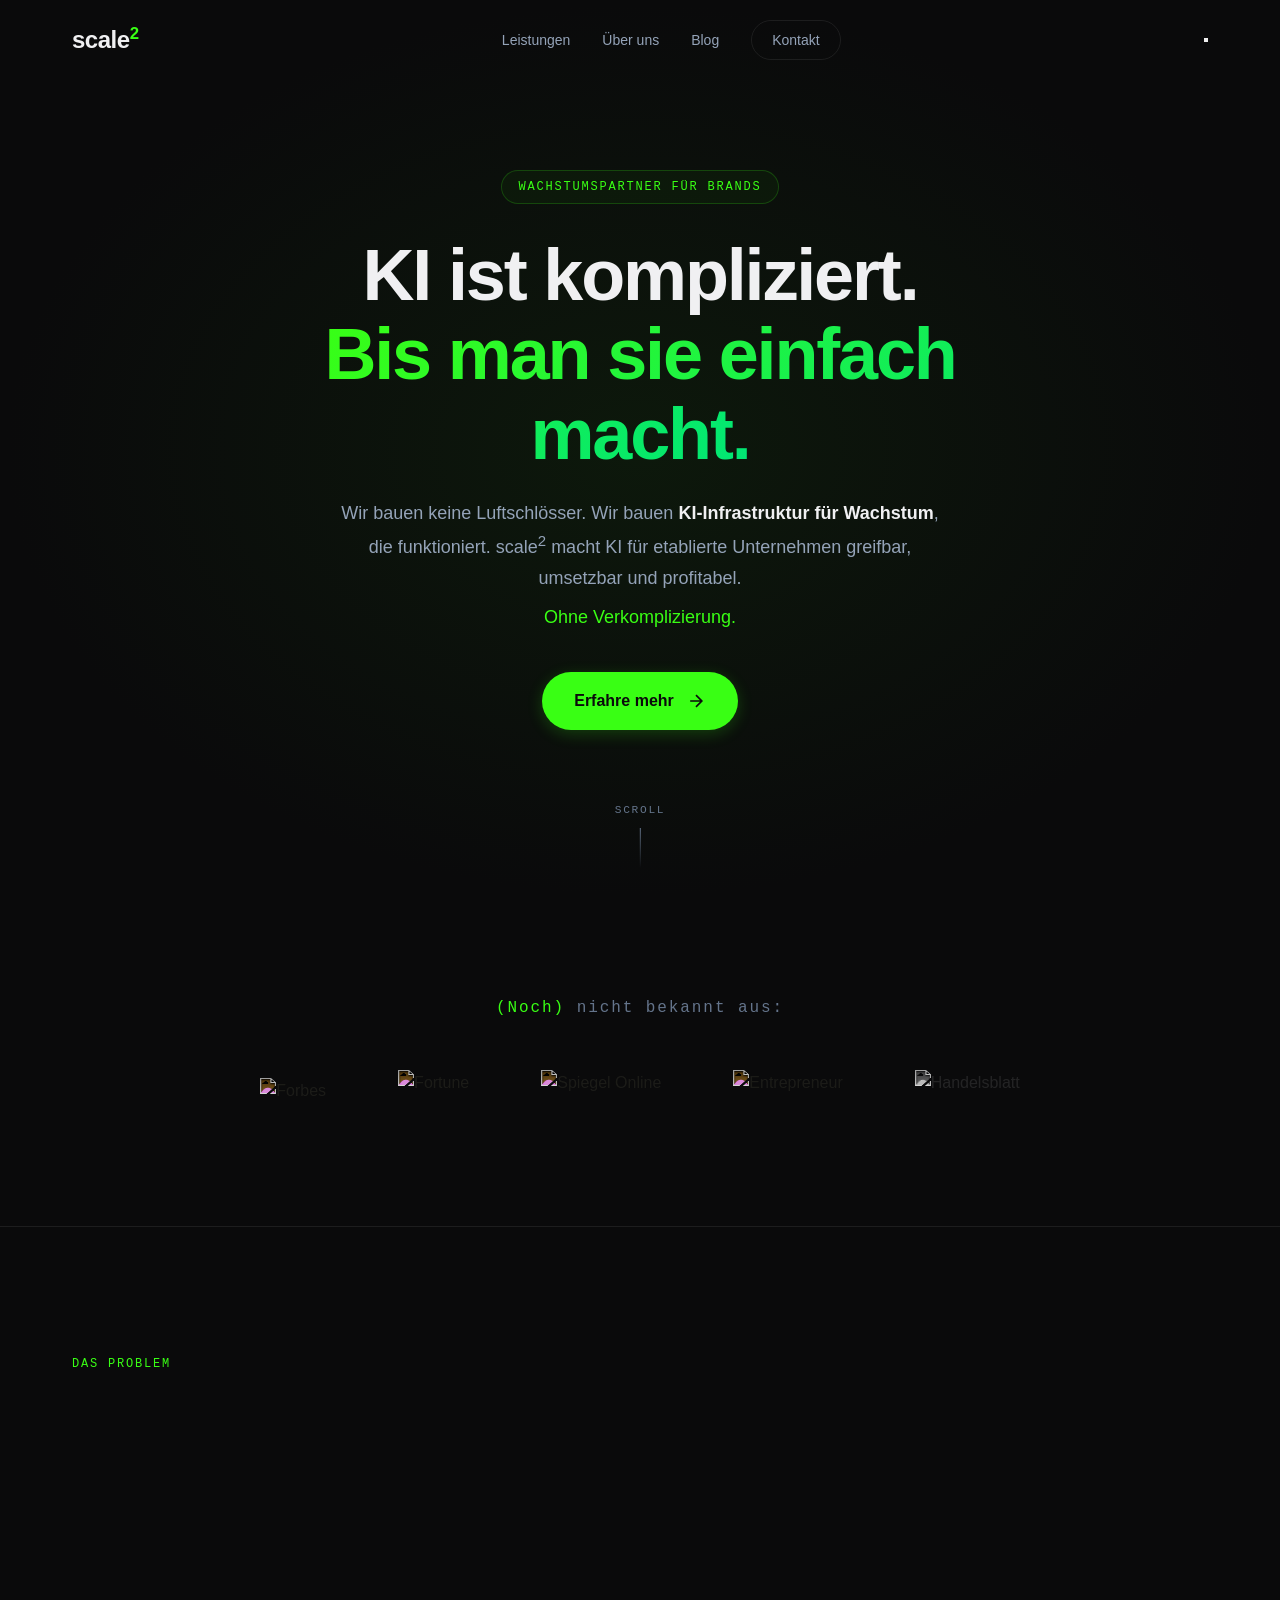
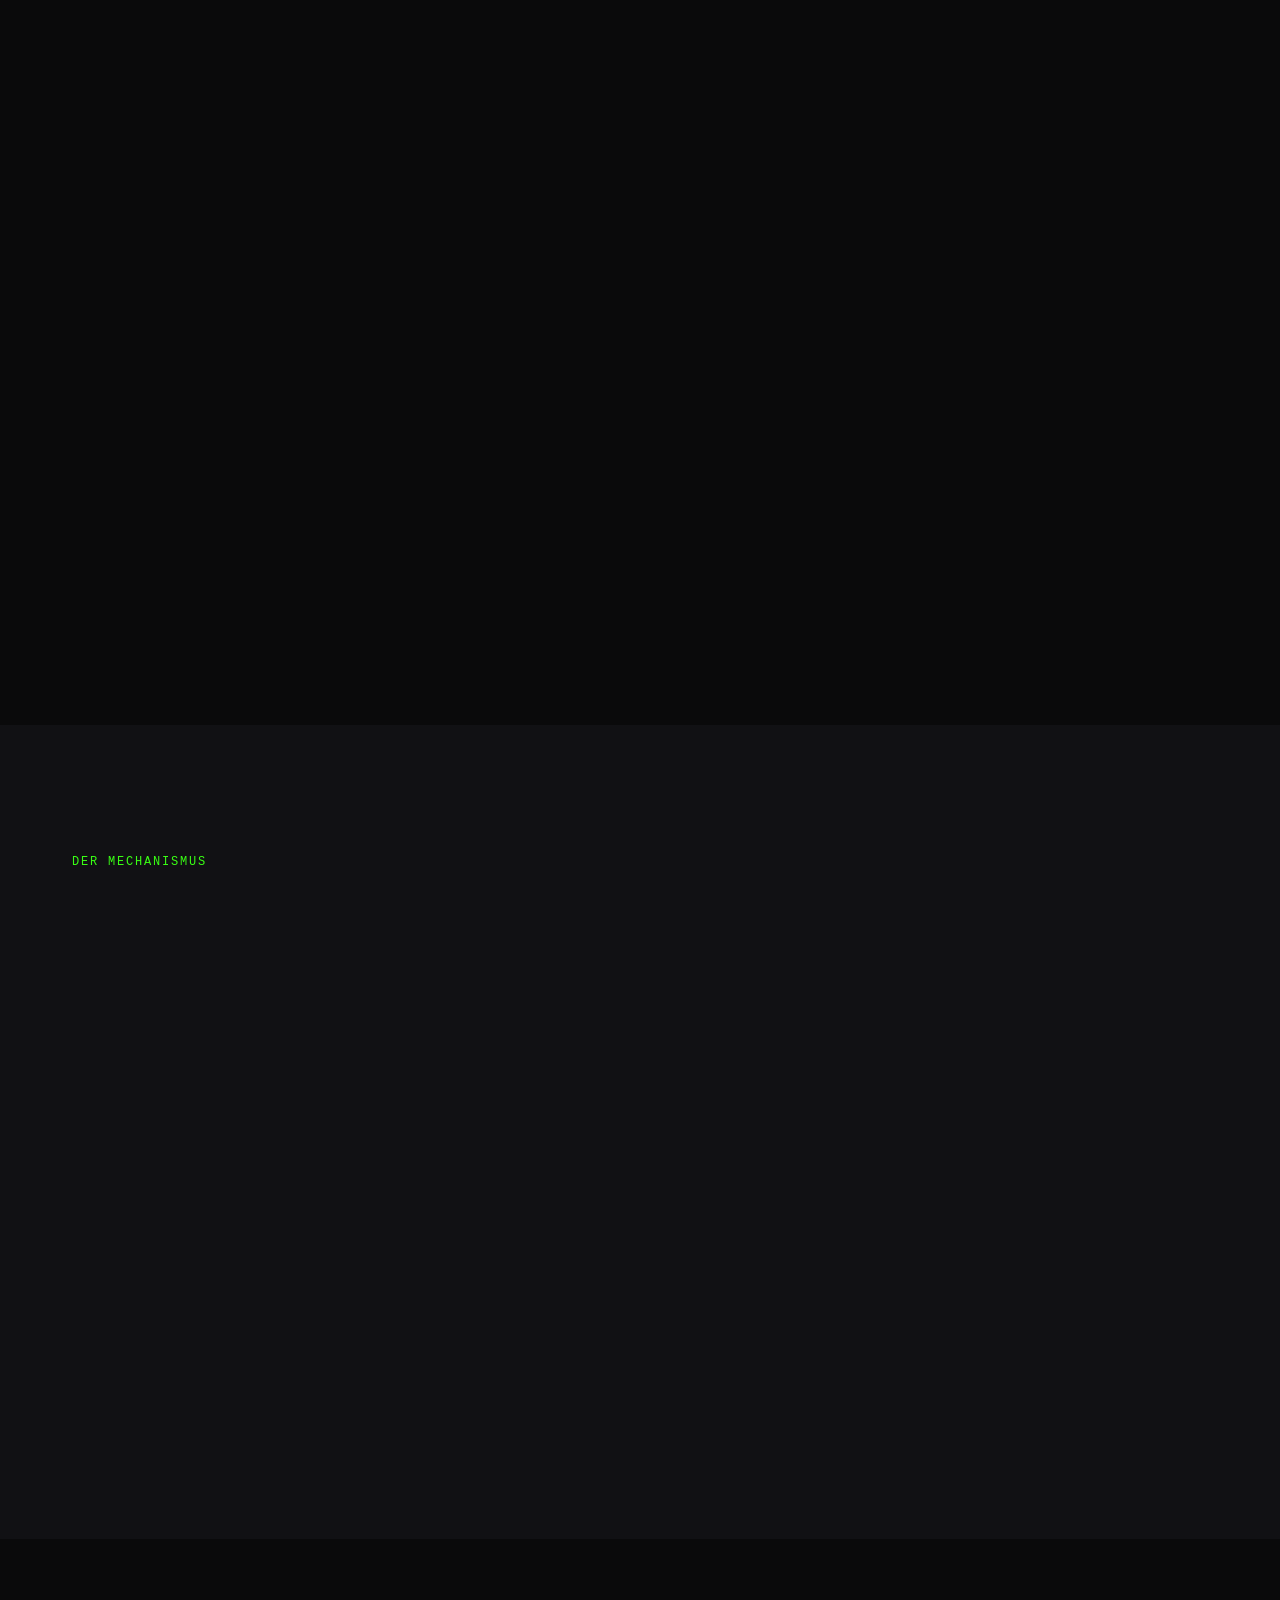
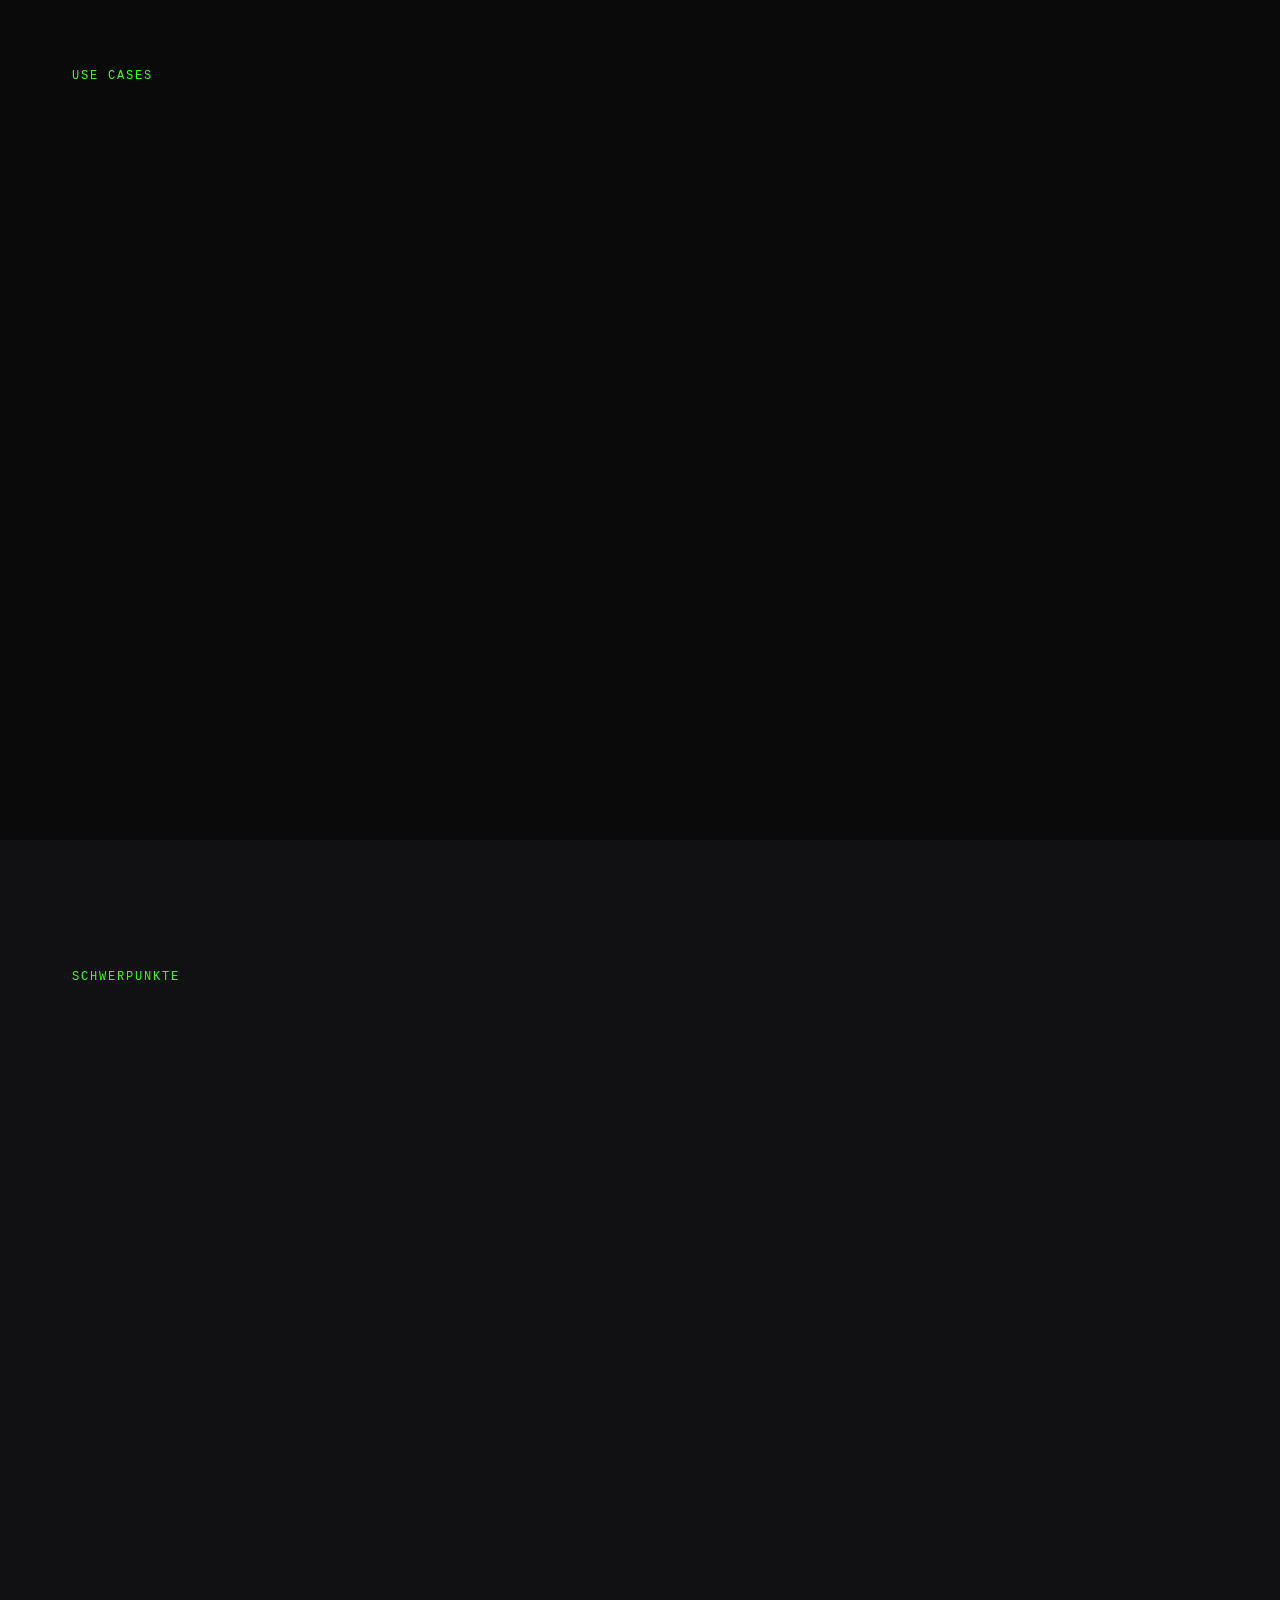
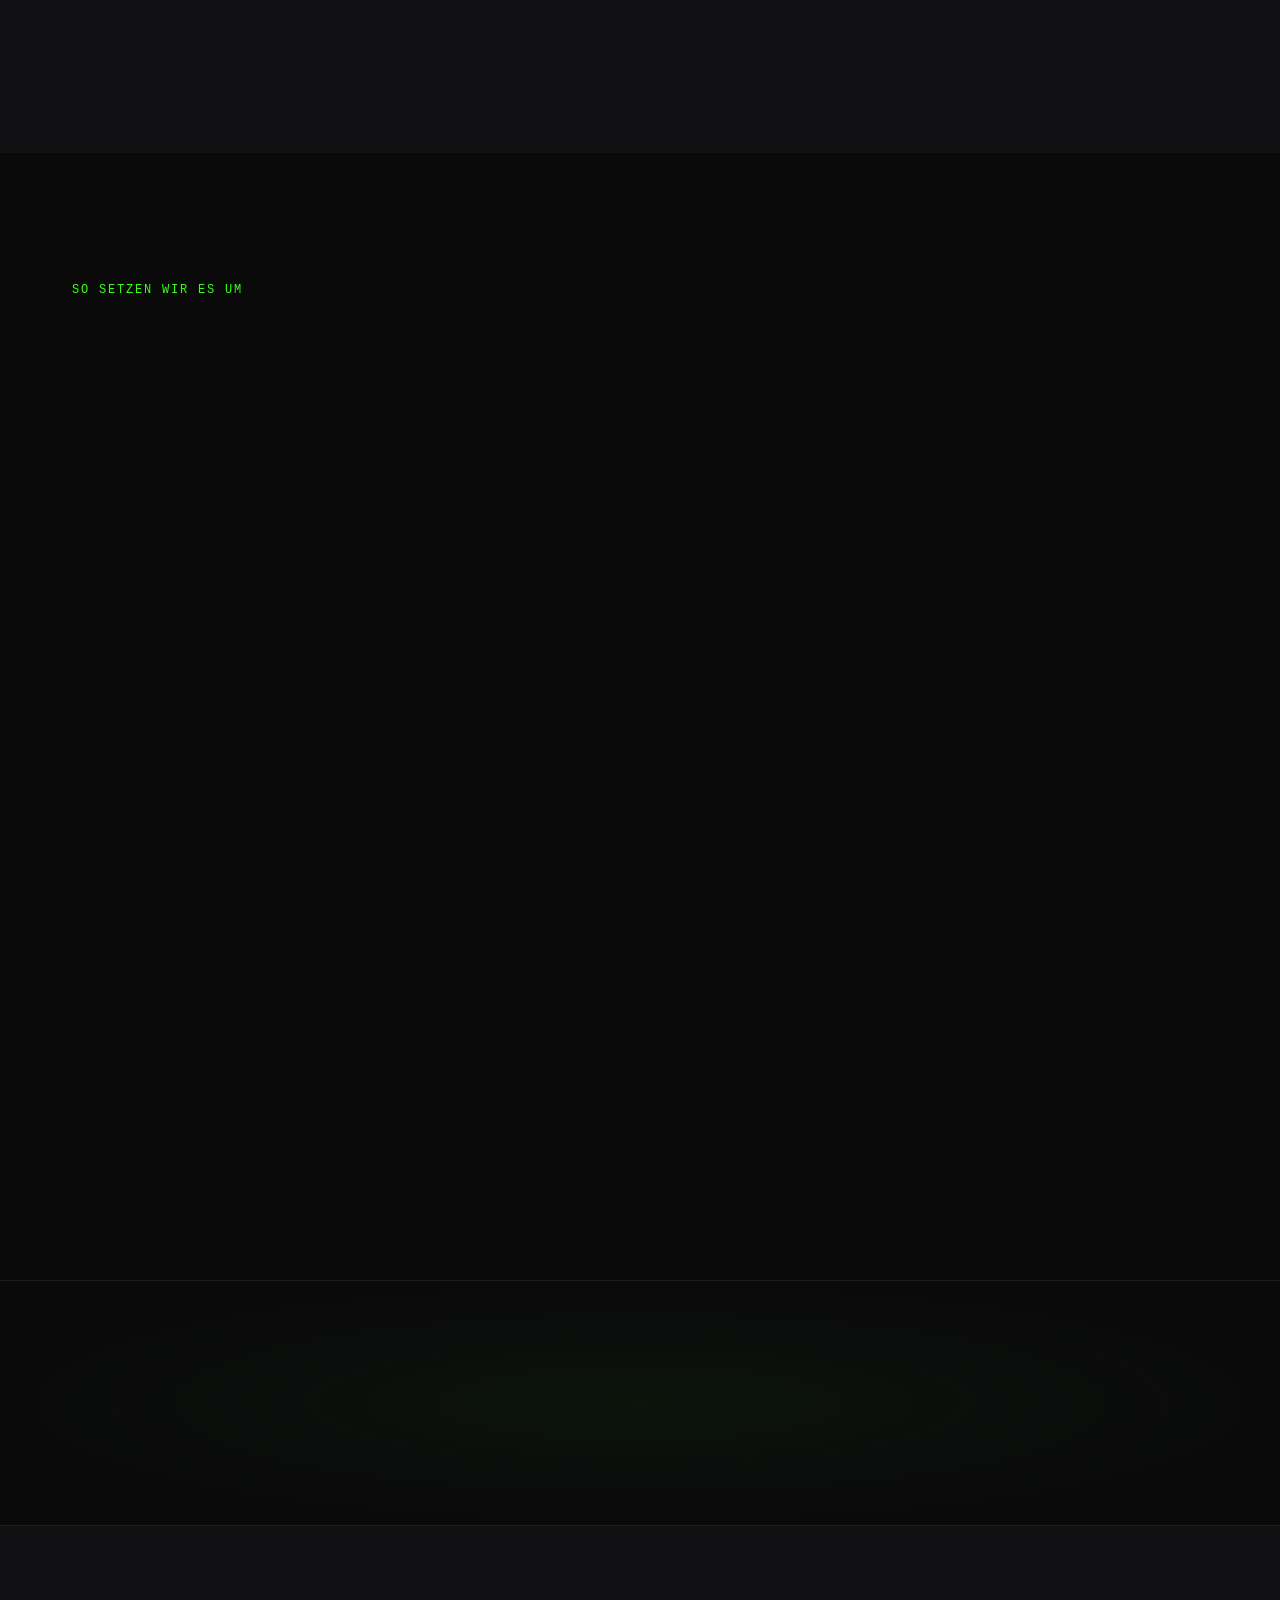
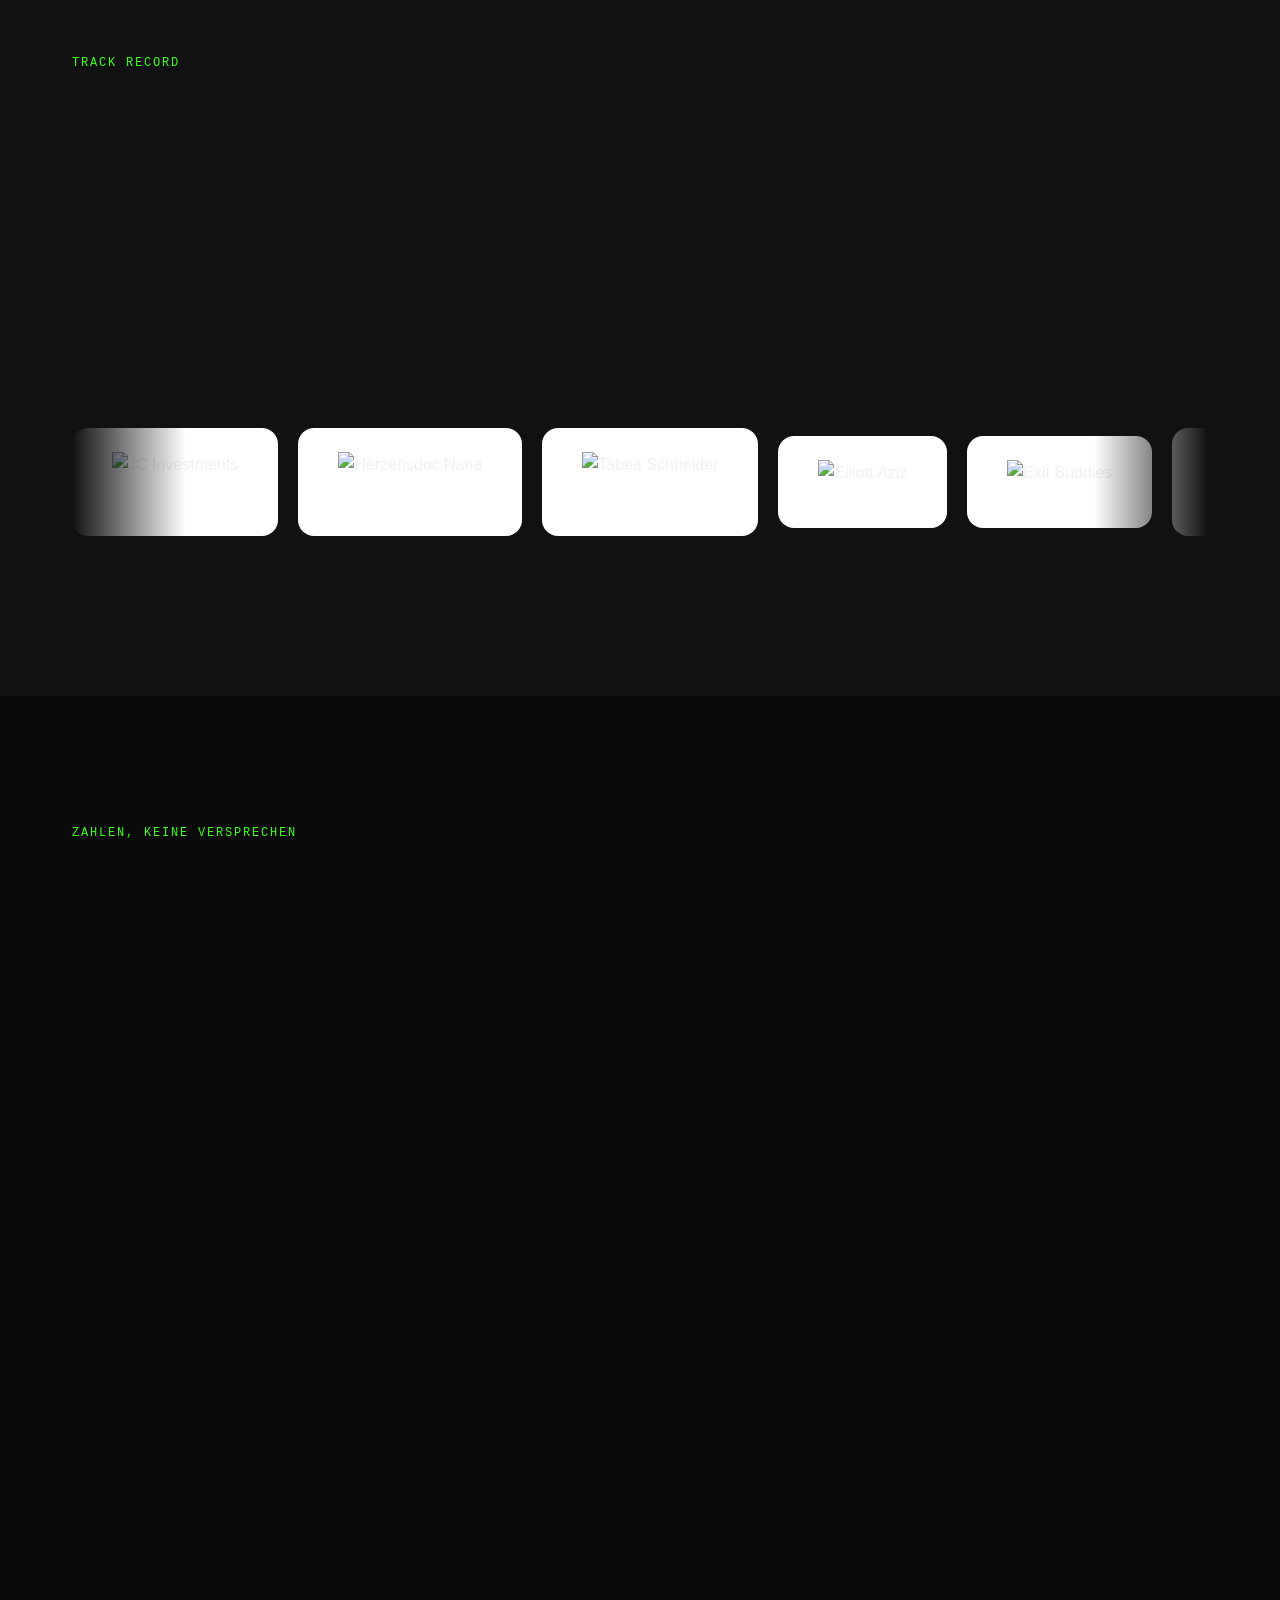
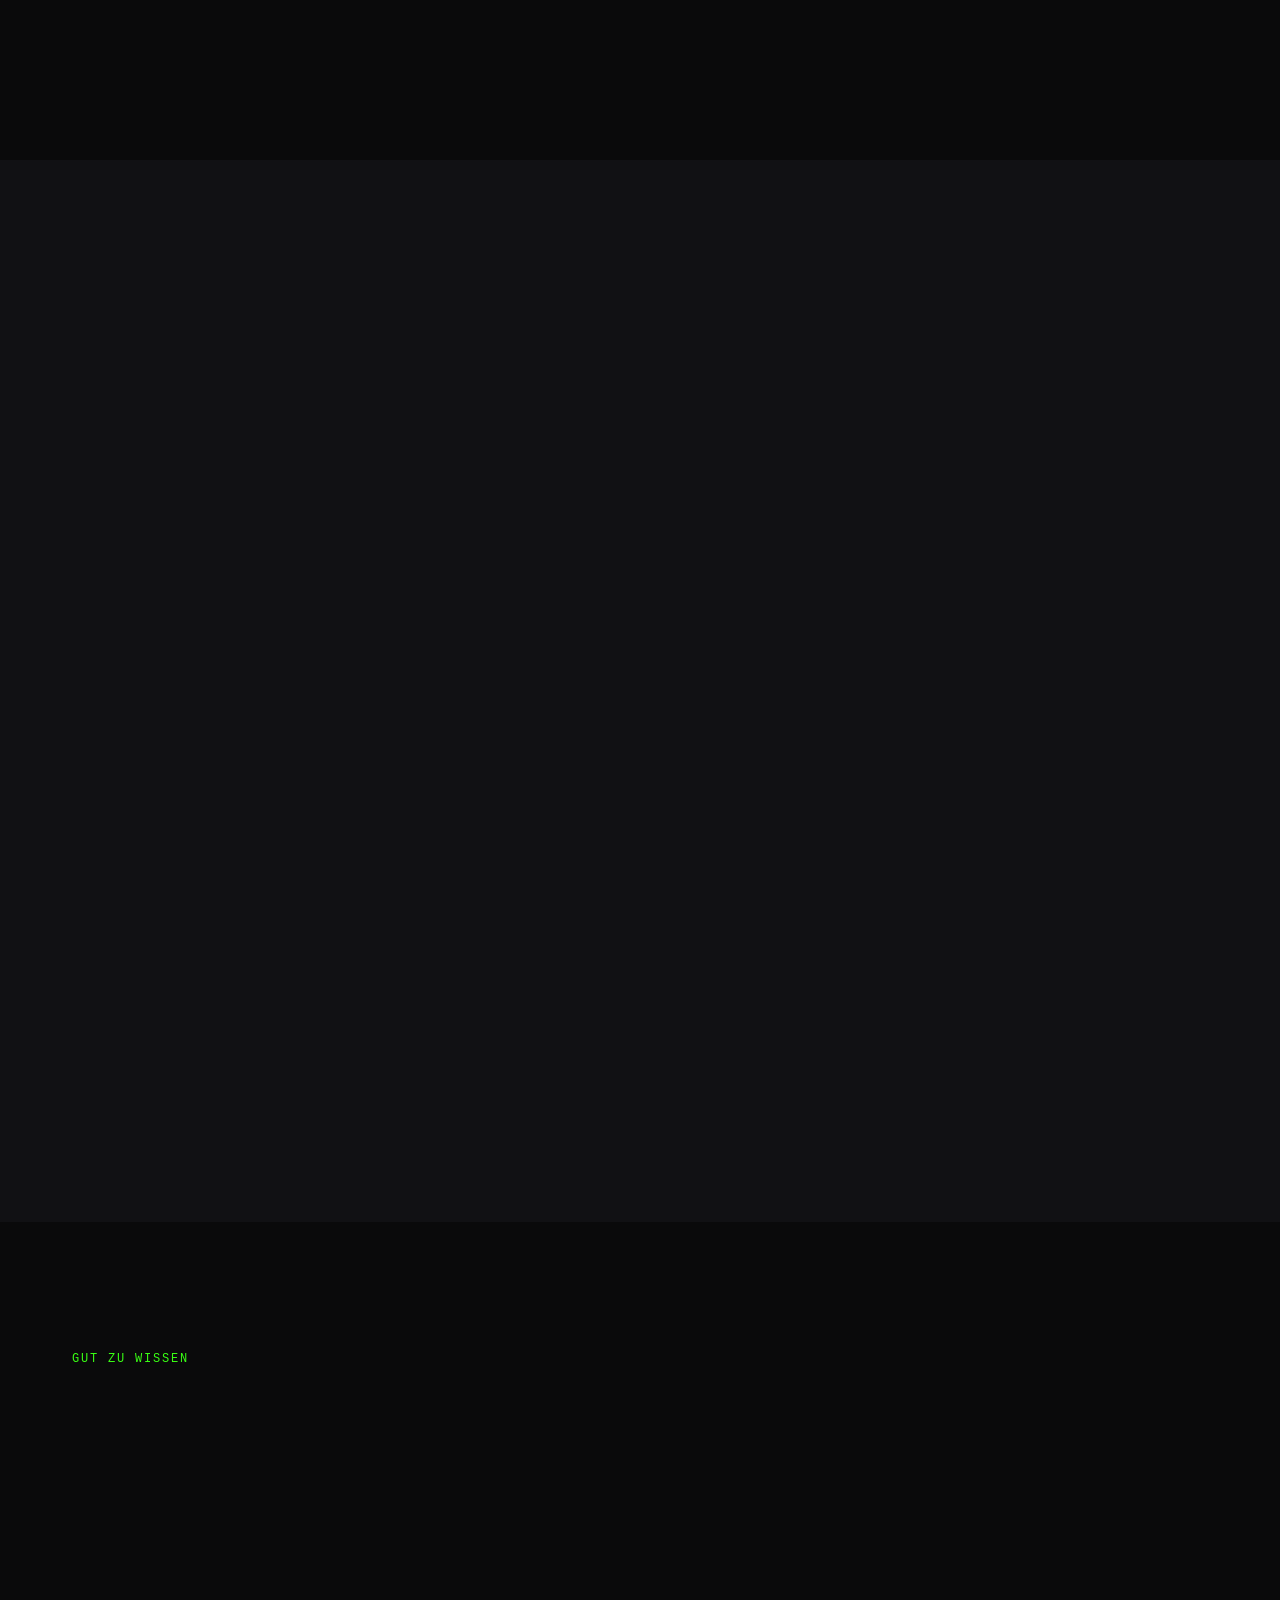
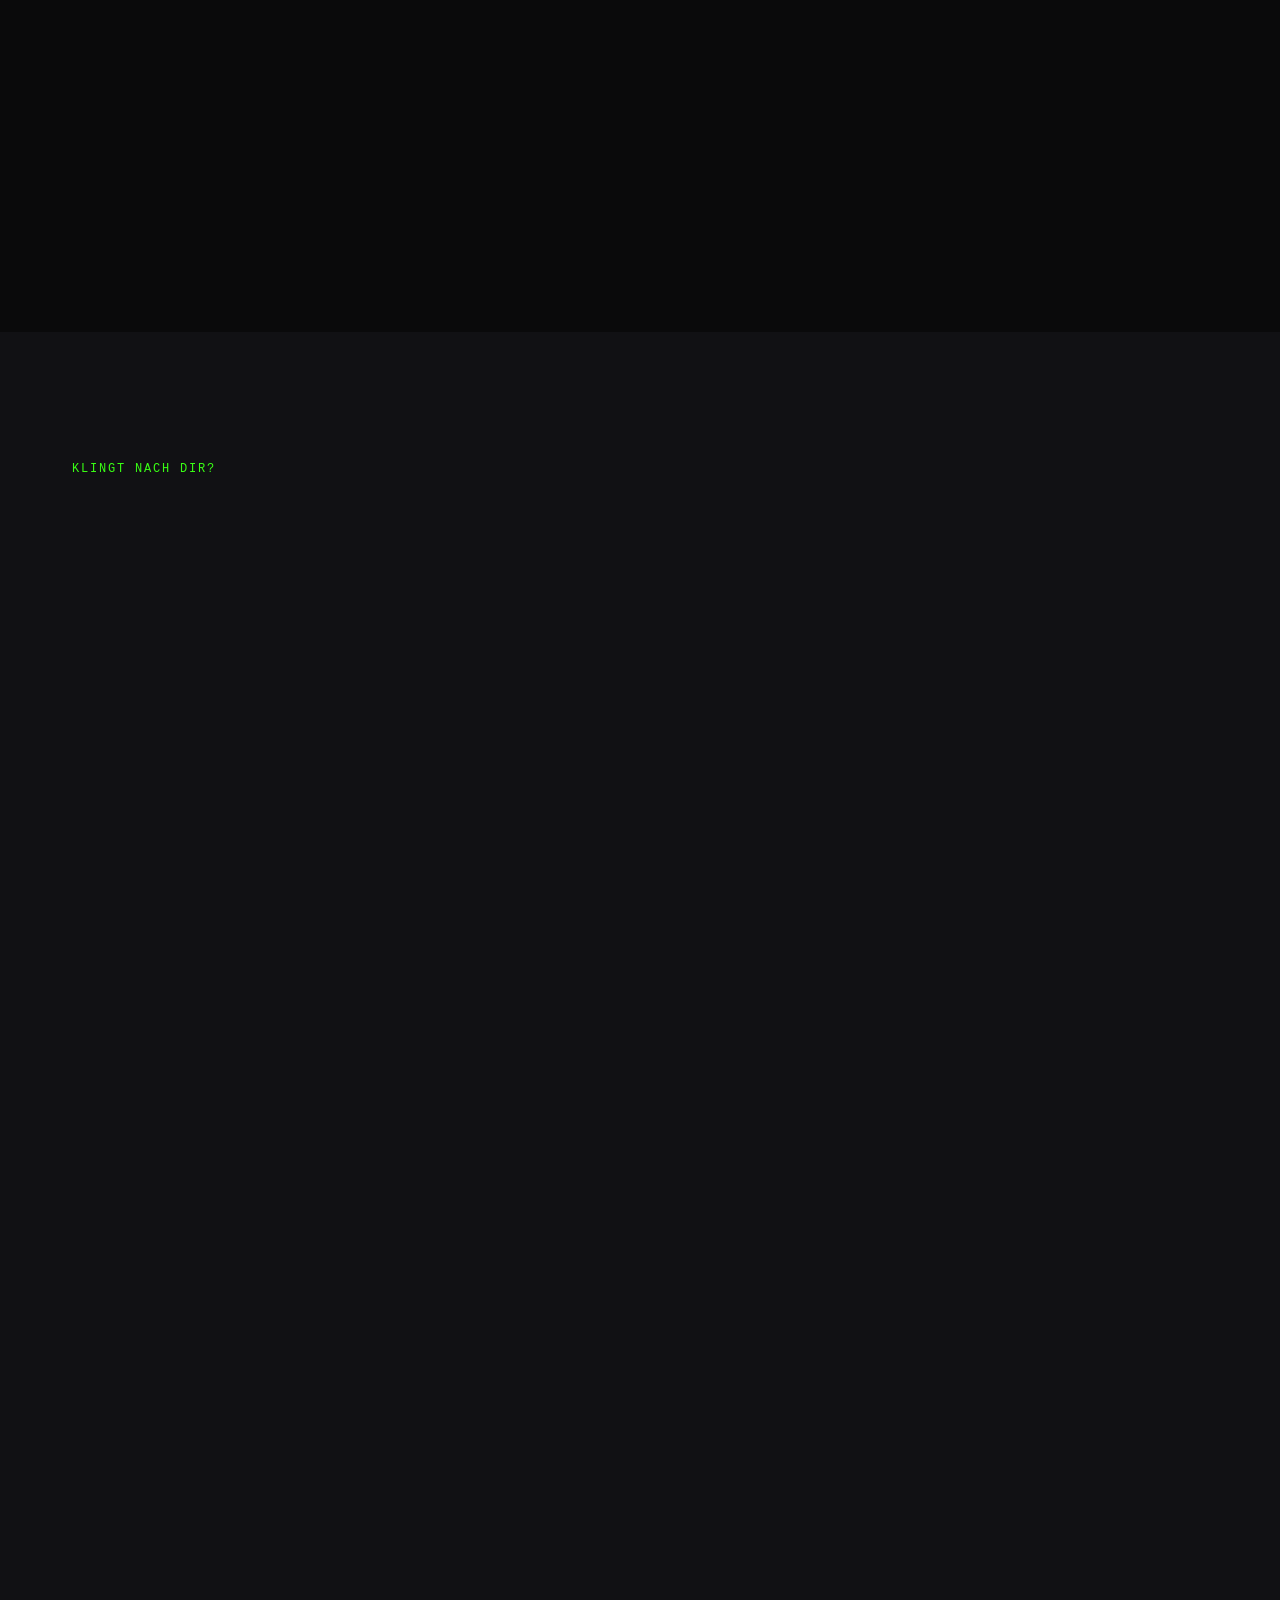
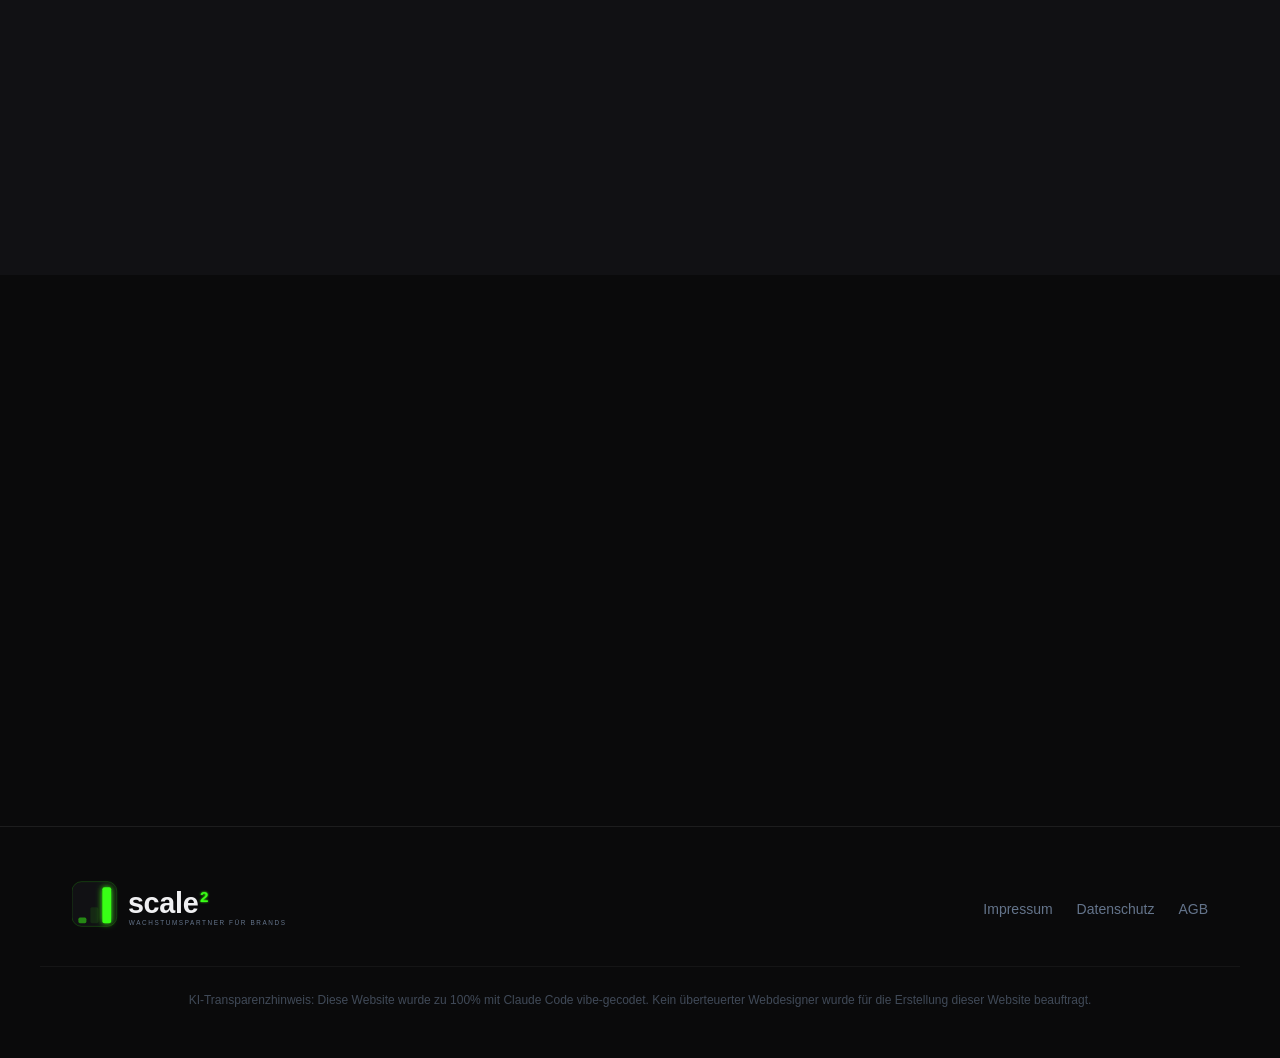
==== commit e52fdaa6: "Button-Text geändert: "Den Maschinenraum sehen" → "Erfahre mehr" Co-Authored-By: Claude Sonnet 4.6 <" ====
--- a/index.html
+++ b/index.html
@@ -3,19 +3,79 @@
 <head>
     <meta charset="UTF-8">
     <meta name="viewport" content="width=device-width, initial-scale=1.0">
-    <title>scale² – KI in EINFACH</title>
+    <title>scale² – KI-Infrastruktur für Wachstum | Wachstumspartner für Brands</title>
+    <meta name="description" content="scale² macht KI für etablierte Unternehmen greifbar, umsetzbar und profitabel. KI-Infrastruktur für Wachstum, ohne Verkomplizierung.">
+    <meta name="keywords" content="KI Beratung, KI Infrastruktur, KI Automatisierung, Wachstumspartner für Brands, KI für Unternehmen, Künstliche Intelligenz Mittelstand">
+    <link rel="canonical" href="https://scale-square.com/">
+
+    <!-- Open Graph / Social Media -->
+    <meta property="og:type" content="website">
+    <meta property="og:url" content="https://scale-square.com/">
+    <meta property="og:title" content="scale² – KI in EINFACH">
+    <meta property="og:description" content="Wir bauen KI-Infrastruktur für Wachstum, die funktioniert. Greifbar, umsetzbar, profitabel – ohne Verkomplizierung.">
+    <meta property="og:image" content="https://scale-square.com/og-image.png">
+    <meta property="og:locale" content="de_DE">
+    <meta property="og:site_name" content="scale²">
+
+    <!-- Twitter Card -->
+    <meta name="twitter:card" content="summary_large_image">
+    <meta name="twitter:title" content="scale² – KI in EINFACH">
+    <meta name="twitter:description" content="Wir bauen KI-Infrastruktur für Wachstum, die funktioniert. Greifbar, umsetzbar, profitabel – ohne Verkomplizierung.">
+    <meta name="twitter:image" content="https://scale-square.com/og-image.png">
+
+    <!-- Favicon -->
+    <link rel="icon" type="image/svg+xml" href="favicon.svg">
+    <link rel="icon" type="image/x-icon" href="favicon.ico">
+    <link rel="apple-touch-icon" sizes="180x180" href="apple-touch-icon.png">
+
+    <!-- Preconnect für externe Ressourcen -->
+    <link rel="preconnect" href="https://cdnjs.cloudflare.com" crossorigin>
+    <link rel="preconnect" href="https://www.googletagmanager.com" crossorigin>
+    <link rel="dns-prefetch" href="https://api.web3forms.com">
+
+    <!-- Schema.org Structured Data -->
+    <script type="application/ld+json">
+    {
+        "@context": "https://schema.org",
+        "@type": "ProfessionalService",
+        "name": "scale²",
+        "alternateName": "scale square",
+        "url": "https://scale-square.com",
+        "description": "scale² macht KI für etablierte Unternehmen greifbar, umsetzbar und profitabel. KI-Infrastruktur für Wachstum.",
+        "foundingDate": "2025",
+        "founder": {
+            "@type": "Person",
+            "name": "Martin"
+        },
+        "areaServed": {
+            "@type": "Country",
+            "name": "Germany"
+        },
+        "serviceType": ["KI-Beratung", "KI-Automatisierung", "KI-Infrastruktur"],
+        "knowsAbout": ["Künstliche Intelligenz", "Automatisierung", "Digitalisierung", "KI-Strategie"],
+        "slogan": "KI in EINFACH"
+    }
+    </script>
+
     <link rel="stylesheet" href="style.css">
 </head>
 <body>
+    <main>
     <!-- Navigation -->
     <nav class="nav">
         <div class="nav-container">
             <a href="#" class="nav-logo">scale<sup>2</sup></a>
-            <div class="nav-links">
+            <div class="nav-links" id="navLinks">
                 <a href="#usecases" class="nav-link">Leistungen</a>
                 <a href="#founder" class="nav-link">Über uns</a>
+                <a href="blog/" class="nav-link">Blog</a>
                 <a href="#cta" class="nav-cta">Kontakt</a>
             </div>
+            <button class="nav-hamburger" id="navHamburger" aria-label="Menü öffnen">
+                <span></span>
+                <span></span>
+                <span></span>
+            </button>
         </div>
     </nav>
 
@@ -23,7 +83,7 @@
     <section class="hero" id="hero">
         <div id="hero-canvas"></div>
         <div class="hero-content">
-            <div class="hero-badge">AI Growth Partner</div>
+            <div class="hero-badge">Wachstumspartner für Brands</div>
             <h1 class="hero-headline">
                 KI ist kompliziert.<br>
                 <span class="gradient-text">Bis man sie einfach macht.</span>
@@ -31,10 +91,10 @@
             <p class="hero-subline">
                 Wir bauen keine Luftschlösser. Wir bauen <strong>KI-Infrastruktur für Wachstum</strong>, die funktioniert.
                 scale<sup>2</sup> macht KI für etablierte Unternehmen greifbar, umsetzbar und profitabel.
-                <span class="hero-accent">Ohne den Tech-Bubble-Jargon.</span>
+                <span class="hero-accent">Ohne Verkomplizierung.</span>
             </p>
             <a href="#maschinenraum" class="cta-button">
-                <span>Den Maschinenraum sehen</span>
+                <span>Erfahre mehr</span>
                 <svg width="20" height="20" viewBox="0 0 24 24" fill="none" stroke="currentColor" stroke-width="2">
                     <path d="M5 12h14M12 5l7 7-7 7"/>
                 </svg>
@@ -116,7 +176,7 @@
             <div class="section-label">Der Mechanismus</div>
             <h2 class="section-headline reveal">
                 KI in EINFACH.<br>
-                <span class="gradient-text">Drei Schritte. Kein Bullshit.</span>
+                <span class="gradient-text">Drei Schritte. Fertig.</span>
             </h2>
             <div class="steps-grid">
                 <div class="step-card reveal">
@@ -136,51 +196,6 @@
                     <h3>Skalierung</h3>
                     <p>Erst läuft die bestehende Infrastruktur. Dann wird sie <strong>step by step ausgeweitet</strong> – auf andere Bereiche, für mehr Hebel.</p>
                     <div class="step-tag">Scale & Repeat</div>
-                </div>
-            </div>
-        </div>
-    </section>
-
-    <!-- Ideal Fit Section -->
-    <section class="section section-fit" id="fit">
-        <div class="container">
-            <div class="section-label">Klingt nach dir?</div>
-            <h2 class="section-headline reveal">
-                Wir sind nicht für jeden.<br>
-                <span class="gradient-text">Aber vielleicht genau für dich.</span>
-            </h2>
-            <div class="fit-grid">
-                <div class="fit-card fit-yes reveal">
-                    <div class="fit-header">
-                        <svg width="28" height="28" viewBox="0 0 24 24" fill="none" stroke="currentColor" stroke-width="2">
-                            <path d="M22 11.08V12a10 10 0 11-5.93-9.14"/>
-                            <polyline points="22 4 12 14.01 9 11.01"/>
-                        </svg>
-                        <h3>Das passt</h3>
-                    </div>
-                    <ul class="fit-list">
-                        <li>Du führst ein etabliertes Unternehmen mit funktionierendem Geschäftsmodell</li>
-                        <li>Du hast ein Team, aber zu viele Prozesse laufen noch manuell</li>
-                        <li>Du willst KI nicht als Spielerei, sondern als echten Wachstumshebel</li>
-                        <li>Du denkst in Systemen, nicht in Quick Fixes</li>
-                        <li>Du bist bereit, in Infrastruktur zu investieren – nicht in Experimente</li>
-                    </ul>
-                </div>
-                <div class="fit-card fit-no reveal">
-                    <div class="fit-header">
-                        <svg width="28" height="28" viewBox="0 0 24 24" fill="none" stroke="currentColor" stroke-width="2">
-                            <circle cx="12" cy="12" r="10"/>
-                            <path d="M15 9l-6 6M9 9l6 6"/>
-                        </svg>
-                        <h3>Das passt nicht</h3>
-                    </div>
-                    <ul class="fit-list">
-                        <li>Du suchst eine billige Chatbot-Lösung von der Stange</li>
-                        <li>Du willst "irgendwas mit KI machen", weißt aber nicht wozu</li>
-                        <li>Du erwartest Ergebnisse ohne eigenes Commitment</li>
-                        <li>Du brauchst erst noch ein funktionierendes Geschäftsmodell</li>
-                        <li>Du suchst nach dem nächsten Shiny Object</li>
-                    </ul>
                 </div>
             </div>
         </div>
@@ -249,8 +264,8 @@
         <div class="container">
             <div class="section-label">Schwerpunkte</div>
             <h2 class="section-headline reveal">
-                Worauf wir uns<br>
-                <span class="gradient-text">spezialisiert haben.</span>
+                Bevor es losgeht.<br>
+                <span class="gradient-text">Zwei Themen. Null Verhandlung.</span>
             </h2>
             <div class="entry-grid">
                 <div class="entry-card reveal">
@@ -291,6 +306,73 @@
         </div>
     </section>
 
+    <!-- Werkzeuge Section -->
+    <section class="section section-tools" id="werkzeuge">
+        <div class="container">
+            <div class="section-label">So setzen wir es um</div>
+            <h2 class="section-headline reveal">
+                Kein Hexenwerk.<br>
+                <span class="gradient-text">Drei Bausteine. Eins greift ins andere.</span>
+            </h2>
+            <p class="tools-intro reveal">
+                Du musst nicht verstehen, wie ein Motor funktioniert, um Auto zu fahren. Trotzdem gut zu wissen, was unter der Haube steckt.
+            </p>
+            <div class="tools-grid">
+                <div class="tool-card reveal">
+                    <div class="tool-icon">
+                        <svg width="32" height="32" viewBox="0 0 24 24" fill="none" stroke="currentColor" stroke-width="1.5">
+                            <path d="M12 2a4 4 0 014 4v1a1 1 0 01-1 1H9a1 1 0 01-1-1V6a4 4 0 014-4z"/>
+                            <path d="M8 7v1a4 4 0 008 0V7"/>
+                            <circle cx="12" cy="17" r="4"/>
+                            <path d="M12 21v1M8 17H3M21 17h-5"/>
+                        </svg>
+                    </div>
+                    <div class="tool-label">Baustein 1</div>
+                    <h3>KI-Agenten</h3>
+                    <p class="tool-subtitle">Wie ein Kollege, der mitdenkt – nur schneller</p>
+                    <p class="tool-text">Stell dir jemanden vor, der mit dir am Tisch sitzt. Der versteht, was du willst, und es umsetzt. KI-Agenten sind keine dummen Bots – sie denken mit, treffen Entscheidungen und liefern Ergebnisse. Eigenständig. Als wäre ein neuer Kollege da, der einfach macht.</p>
+                    <div class="tool-example">
+                        <span class="tool-example-label">Beispiel:</span> Du sagst "Erstell mir eine Präsentation zum Quartalsergebnis" – und der Agent zieht sich die Zahlen, baut die Slides und liefert dir ein fertiges Deck. Während du dich um Wichtigeres kümmerst.
+                    </div>
+                </div>
+                <div class="tool-card reveal">
+                    <div class="tool-icon">
+                        <svg width="32" height="32" viewBox="0 0 24 24" fill="none" stroke="currentColor" stroke-width="1.5">
+                            <polyline points="16 3 21 3 21 8"/>
+                            <line x1="4" y1="20" x2="21" y2="3"/>
+                            <polyline points="21 16 21 21 16 21"/>
+                            <line x1="15" y1="15" x2="21" y2="21"/>
+                            <line x1="4" y1="4" x2="9" y2="9"/>
+                        </svg>
+                    </div>
+                    <div class="tool-label">Baustein 2</div>
+                    <h3>Automationen</h3>
+                    <p class="tool-subtitle">Nicht nur "wenn-dann" – sondern intelligent</p>
+                    <p class="tool-text">Klassische Automatisierung: Wenn A, dann B. Unsere Automationen gehen weiter. Wir bauen KI-Modelle direkt in den Workflow ein – die lesen, verstehen und entscheiden. Das heißt: Auch komplexe Aufgaben, die bisher einen Menschen gebraucht haben, laufen plötzlich von allein.</p>
+                    <div class="tool-example">
+                        <span class="tool-example-label">Beispiel:</span> Eine Bewerbung geht ein → die KI liest den Lebenslauf, gleicht ihn mit deinem Anforderungsprofil ab, bewertet die Passung und schickt dir nur die Top-Kandidaten – inklusive Zusammenfassung, warum.
+                    </div>
+                </div>
+                <div class="tool-card reveal">
+                    <div class="tool-icon">
+                        <svg width="32" height="32" viewBox="0 0 24 24" fill="none" stroke="currentColor" stroke-width="1.5">
+                            <polyline points="16 18 22 12 16 6"/>
+                            <polyline points="8 6 2 12 8 18"/>
+                            <line x1="14" y1="4" x2="10" y2="20"/>
+                        </svg>
+                    </div>
+                    <div class="tool-label">Baustein 3</div>
+                    <h3>Maßgeschneiderte Software</h3>
+                    <p class="tool-subtitle">Genau das, was du brauchst – nichts weniger</p>
+                    <p class="tool-text">Manchmal gibt's kein Tool, das passt. Dann bauen wir es. Individuelle Dashboards, interne Tools, Schnittstellen – entwickelt mit modernsten KI-Methoden, in einem Bruchteil der Zeit und Kosten einer klassischen Softwareentwicklung.</p>
+                    <div class="tool-example">
+                        <span class="tool-example-label">Beispiel:</span> Ein internes Dashboard, das Umsatz, Pipeline und Team-Performance live zusammenzieht – statt 5 verschiedene Tabs offen zu haben.
+                    </div>
+                </div>
+            </div>
+        </div>
+    </section>
+
     <!-- Statement Divider -->
     <section class="section-statement">
         <div class="container">
@@ -307,14 +389,13 @@
                 <span class="gradient-text">Machen.</span>
             </h2>
             <p class="proof-intro reveal">
-                Ein Auszug aus Unternehmen, in denen wir bereits KI-Infrastrukturen gebaut, optimiert und erfolgreich implementiert haben.
+                Ein Auszug aus Unternehmen, in denen wir bereits KI-Infrastrukturen und technische Lösungen zur Prozessoptimierung gebaut, optimiert und erfolgreich implementiert haben.
             </p>
             <div class="trackrecord-marquee">
                 <div class="marquee-track">
                     <div class="marquee-content">
                         <div class="trackrecord-card"><img src="testi/jci.png" alt="JC Investments" class="tr-logo-lg"></div>
                         <div class="trackrecord-card"><img src="testi/nana.png" alt="Herzensdoc Nana" class="tr-logo-lg"></div>
-                        <div class="trackrecord-card"><img src="testi/visiona.png" alt="Visiona"></div>
                         <div class="trackrecord-card"><img src="testi/tabea.jpg" alt="Tabea Schneider" class="tr-logo-lg"></div>
                         <div class="trackrecord-card"><img src="testi/elliott.png" alt="Elliott Aziz"></div>
                         <div class="trackrecord-card"><img src="testi/eb.png" alt="Exit Buddies"></div>
@@ -323,35 +404,10 @@
                     <div class="marquee-content" aria-hidden="true">
                         <div class="trackrecord-card"><img src="testi/jci.png" alt="JC Investments" class="tr-logo-lg"></div>
                         <div class="trackrecord-card"><img src="testi/nana.png" alt="Herzensdoc Nana" class="tr-logo-lg"></div>
-                        <div class="trackrecord-card"><img src="testi/visiona.png" alt="Visiona"></div>
                         <div class="trackrecord-card"><img src="testi/tabea.jpg" alt="Tabea Schneider" class="tr-logo-lg"></div>
                         <div class="trackrecord-card"><img src="testi/elliott.png" alt="Elliott Aziz"></div>
                         <div class="trackrecord-card"><img src="testi/eb.png" alt="Exit Buddies"></div>
                         <div class="trackrecord-card"><img src="testi/col.jpg" alt="Codes of Life" class="tr-logo-lg"></div>
-                    </div>
-                </div>
-            </div>
-        </div>
-    </section>
-
-    <!-- Founder Section -->
-    <section class="section section-founder" id="founder">
-        <div class="container">
-            <div class="founder-grid">
-                <div class="founder-image reveal">
-                    <img src="martin.jpg" alt="Martin – Gründer von scale²">
-                </div>
-                <div class="founder-content reveal">
-                    <div class="section-label">Über uns</div>
-                    <h2 class="section-headline">
-                        Von Marketing-Tech zu KI & Bewusstsein.
-                    </h2>
-                    <p>Mein Weg hat im Marketing und in der Technik angefangen – Funnels, Automationen, Infrastrukturen. In den letzten Jahren habe ich für über ein Dutzend Unternehmen Systeme gebaut, Prozesse automatisiert und KI dort eingesetzt, wo sie echten Impact hat (nicht dort, wo sie gut klingt).</p>
-                    <p>Aber je tiefer ich in die Welt der künstlichen Intelligenz eingetaucht bin, desto klarer wurde: <strong>Technologie ohne Bewusstsein ist blind.</strong> Deshalb beschäftige ich mich heute genauso intensiv mit Datensouveränität, KI-Ethik und der Frage, wie wir diese Werkzeuge verantwortungsvoll einsetzen – nicht nur effizient.</p>
-                    <p>Unser Ansatz ist einfach: <strong>Kein Overengineering.</strong> Dort ansetzen, wo der Schuh am meisten drückt, und bewährte Systeme bauen, die Probleme eliminieren. Fertig.</p>
-                    <p>scale<sup>2</sup> ist keine klassische Agentur. Wir sind ein kleines Team aus drei Leuten – und das ist Absicht. Von KI-Automationen über autonome Agenten bis hin zu individuellen Software-Lösungen ergänzen wir uns perfekt. Keine Abstimmungsschleifen. Nur Leute, die liefern.</p>
-                    <div class="founder-signature">
-                        <span class="founder-name">Gründer von scale<sup>2</sup></span>
                     </div>
                 </div>
             </div>
@@ -389,15 +445,108 @@
             </div>
             <div class="proof-quote reveal">
                 <blockquote>
-                    "Wachstum braucht keine neuen Ideen.<br>
-                    Es braucht bessere Systeme."
+                    "Wachstum braucht nicht &bdquo;mehr&ldquo;.<br>
+                    Es braucht intelligente Systeme, die liefern, ohne zu meckern."
                 </blockquote>
             </div>
         </div>
     </section>
 
-
-
+    <!-- Founder Section -->
+    <section class="section section-founder" id="founder">
+        <div class="container">
+            <div class="founder-grid">
+                <div class="founder-image reveal">
+                    <img src="martin.jpg" alt="Martin – Gründer von scale²">
+                </div>
+                <div class="founder-content reveal">
+                    <div class="section-label">Über uns</div>
+                    <h2 class="section-headline">
+                        Von Marketing-Tech zu KI & Bewusstsein.
+                    </h2>
+                    <p>Mein Weg hat im Marketing und in der Technik angefangen – Funnels, Automationen, Infrastrukturen. In den letzten Jahren habe ich für über ein Dutzend Unternehmen Systeme gebaut, Prozesse automatisiert und KI dort eingesetzt, wo sie echten Impact hat (nicht dort, wo sie gut klingt).</p>
+                    <p>Aber je tiefer ich in die Welt der künstlichen Intelligenz eingetaucht bin, desto klarer wurde: <strong>Technologie ohne Bewusstsein ist blind.</strong> Deshalb beschäftige ich mich heute genauso intensiv mit Datensouveränität, KI-Ethik und der Frage, wie wir diese Werkzeuge verantwortungsvoll einsetzen – nicht nur effizient.</p>
+                    <p>Unser Ansatz ist einfach: <strong>Kein Overengineering.</strong> Dort ansetzen, wo der Schuh am meisten drückt, und bewährte Systeme bauen, die Probleme eliminieren. Fertig.</p>
+                    <p>scale<sup>2</sup> ist keine klassische Agentur. Wir sind ein kleines Team aus drei Leuten – und das ist Absicht. Von KI-Automationen über autonome Agenten bis hin zu individuellen Software-Lösungen ergänzen wir uns perfekt. Keine Abstimmungsschleifen. Nur Leute, die liefern.</p>
+                    <div class="founder-signature">
+                        <span class="founder-name">Martin, Gründer von scale<sup>2</sup></span>
+                    </div>
+                </div>
+            </div>
+        </div>
+    </section>
+
+    <!-- Förderung Section -->
+    <section class="section section-foerderung" id="foerderung">
+        <div class="container">
+            <div class="section-label">Gut zu wissen</div>
+            <h2 class="section-headline reveal">Der Staat zahlt mit.</h2>
+            <p class="foerderung-intro reveal">In vielen Bundesländern gibt es staatliche Förderprogramme für Digitalisierung und KI – die einen Großteil deiner Investitionskosten übernehmen. Du sparst, der Staat investiert in deine Zukunft.</p>
+            <div class="foerderung-grid">
+                <div class="foerderung-card reveal">
+                    <div class="foerderung-badge">Bayern</div>
+                    <div class="foerderung-amount">bis zu 30.000 €</div>
+                    <p>Digitalbonus Bayern – Förderung für Digitalisierungsprojekte kleiner und mittlerer Unternehmen.</p>
+                </div>
+                <div class="foerderung-card reveal">
+                    <div class="foerderung-badge">NRW</div>
+                    <div class="foerderung-amount">bis zu 15.000 €</div>
+                    <p>MID-Digitalisierung – Zuschüsse für digitale Transformation und KI-Integration in Unternehmen.</p>
+                </div>
+                <div class="foerderung-card foerderung-card-highlight reveal">
+                    <div class="foerderung-badge">+ weitere</div>
+                    <div class="foerderung-amount">Bundesländer</div>
+                    <p>Fast jedes Bundesland bietet eigene Förderprogramme. Wir prüfen kostenlos, welche Förderung für dich in Frage kommt.</p>
+                </div>
+            </div>
+            <p class="foerderung-hint reveal">Heißt konkret: Deine KI-Infrastruktur könnte dich am Ende nur einen Bruchteil kosten – oder sogar komplett gefördert werden.</p>
+        </div>
+    </section>
+
+    <!-- Ideal Fit Section -->
+    <section class="section section-fit" id="fit">
+        <div class="container">
+            <div class="section-label">Klingt nach dir?</div>
+            <h2 class="section-headline reveal">
+                Wir sind nicht für jeden.<br>
+                <span class="gradient-text">Aber vielleicht genau für dich.</span>
+            </h2>
+            <div class="fit-grid">
+                <div class="fit-card fit-yes reveal">
+                    <div class="fit-header">
+                        <svg width="28" height="28" viewBox="0 0 24 24" fill="none" stroke="currentColor" stroke-width="2">
+                            <path d="M22 11.08V12a10 10 0 11-5.93-9.14"/>
+                            <polyline points="22 4 12 14.01 9 11.01"/>
+                        </svg>
+                        <h3>Das passt</h3>
+                    </div>
+                    <ul class="fit-list">
+                        <li>Du führst ein etabliertes Unternehmen mit funktionierendem Geschäftsmodell</li>
+                        <li>Du hast ein Team, aber zu viele Prozesse laufen noch manuell</li>
+                        <li>Du willst KI nicht als Spielerei, sondern als echten Wachstumshebel</li>
+                        <li>Du denkst in Systemen, nicht in Quick Fixes</li>
+                        <li>Du bist bereit, in Infrastruktur zu investieren – nicht in Experimente</li>
+                    </ul>
+                </div>
+                <div class="fit-card fit-no reveal">
+                    <div class="fit-header">
+                        <svg width="28" height="28" viewBox="0 0 24 24" fill="none" stroke="currentColor" stroke-width="2">
+                            <circle cx="12" cy="12" r="10"/>
+                            <path d="M15 9l-6 6M9 9l6 6"/>
+                        </svg>
+                        <h3>Das passt nicht</h3>
+                    </div>
+                    <ul class="fit-list">
+                        <li>Du suchst eine billige Chatbot-Lösung von der Stange</li>
+                        <li>Du willst "irgendwas mit KI machen", weißt aber nicht wozu</li>
+                        <li>Du erwartest Ergebnisse ohne eigenes Commitment</li>
+                        <li>Du brauchst erst noch ein funktionierendes Geschäftsmodell</li>
+                        <li>Du suchst nach dem nächsten Shiny Object</li>
+                    </ul>
+                </div>
+            </div>
+        </div>
+    </section>
 
     <!-- Risk Reversal Section -->
     <section class="section section-risk" id="risk">
@@ -453,14 +602,38 @@
         </div>
     </section>
 
+    </main>
+
     <!-- Footer -->
     <footer class="footer">
         <div class="container footer-content">
-            <div class="footer-logo">scale<sup>2</sup></div>
-            <div class="footer-text">AI Growth Partner - KI in EINFACH.</div>
+            <div class="footer-logo">
+                <svg xmlns="http://www.w3.org/2000/svg" viewBox="0 0 284 72" width="227" height="58" role="img" aria-label="scale² – Wachstumspartner für Brands">
+                  <defs>
+                    <filter id="footer-glow-hard" x="-80%" y="-80%" width="260%" height="260%">
+                      <feGaussianBlur stdDeviation="4" result="blur"/>
+                      <feMerge><feMergeNode in="blur"/><feMergeNode in="SourceGraphic"/></feMerge>
+                    </filter>
+                    <filter id="footer-glow-soft" x="-40%" y="-40%" width="180%" height="180%">
+                      <feGaussianBlur stdDeviation="1.5" result="blur"/>
+                      <feMerge><feMergeNode in="blur"/><feMergeNode in="SourceGraphic"/></feMerge>
+                    </filter>
+                  </defs>
+                  <rect x="0" y="8" width="56" height="56" rx="12" fill="#111114"/>
+                  <rect x="0" y="8" width="56" height="56" rx="12" fill="none" stroke="#39ff14" stroke-width="0.75" opacity="0.3"/>
+                  <rect x="8"  y="53" width="10" height="7"  rx="2"   fill="#39ff14" opacity="0.50"/>
+                  <rect x="23" y="40" width="10" height="20" rx="2"   fill="#39ff14" opacity="0.10"/>
+                  <rect x="38" y="15" width="11" height="45" rx="2.5" fill="#39ff14" filter="url(#footer-glow-hard)"/>
+                  <text font-family="Inter, -apple-system, BlinkMacSystemFont, 'Segoe UI', sans-serif" font-weight="700">
+                    <tspan x="70" y="47" font-size="36" fill="#f0f0f2">scale</tspan><tspan font-size="19" fill="#39ff14" dy="-13" dx="2" filter="url(#footer-glow-soft)">2</tspan>
+                  </text>
+                  <text x="71" y="62" font-family="Inter, -apple-system, BlinkMacSystemFont, 'Segoe UI', sans-serif" font-weight="400" font-size="8" fill="#64748b" letter-spacing="2">WACHSTUMSPARTNER FÜR BRANDS</text>
+                </svg>
+            </div>
             <div class="footer-links">
                 <a href="impressum.html">Impressum</a>
                 <a href="datenschutz.html">Datenschutz</a>
+                <a href="agb.html">AGB</a>
             </div>
         </div>
         <div class="container footer-transparency">
@@ -472,11 +645,12 @@
     <div class="cookie-banner" id="cookieBanner">
         <div class="cookie-banner-inner">
             <div class="cookie-banner-text">
-                Wir verwenden Cookies und externe Dienste (Google Fonts), um unsere Website optimal zu gestalten. Mehr dazu in unserer <a href="datenschutz.html">Datenschutzerklärung</a>.
+                <strong>Cookie-Einstellungen</strong><br>
+                Wir verwenden technisch notwendige Cookies sowie optionale Analyse-Cookies (Google Analytics), um unsere Website zu verbessern. Analyse-Cookies werden nur mit deiner Zustimmung gesetzt. Details findest du in unserer <a href="datenschutz.html">Datenschutzerklärung</a>.
             </div>
             <div class="cookie-banner-buttons">
-                <button class="cookie-btn cookie-btn-reject" id="cookieReject">Nur notwendige</button>
-                <button class="cookie-btn cookie-btn-accept" id="cookieAccept">Alle akzeptieren</button>
+                <button class="cookie-btn cookie-btn-reject" id="cookieReject">Ablehnen</button>
+                <button class="cookie-btn cookie-btn-accept" id="cookieAccept">Akzeptieren</button>
             </div>
         </div>
     </div>
@@ -548,7 +722,7 @@
         </div>
     </div>
 
-    <script src="https://cdnjs.cloudflare.com/ajax/libs/three.js/r128/three.min.js"></script>
-    <script src="script.js"></script>
+    <script src="https://cdnjs.cloudflare.com/ajax/libs/three.js/r128/three.min.js" defer></script>
+    <script src="script.js" defer></script>
 </body>
 </html>
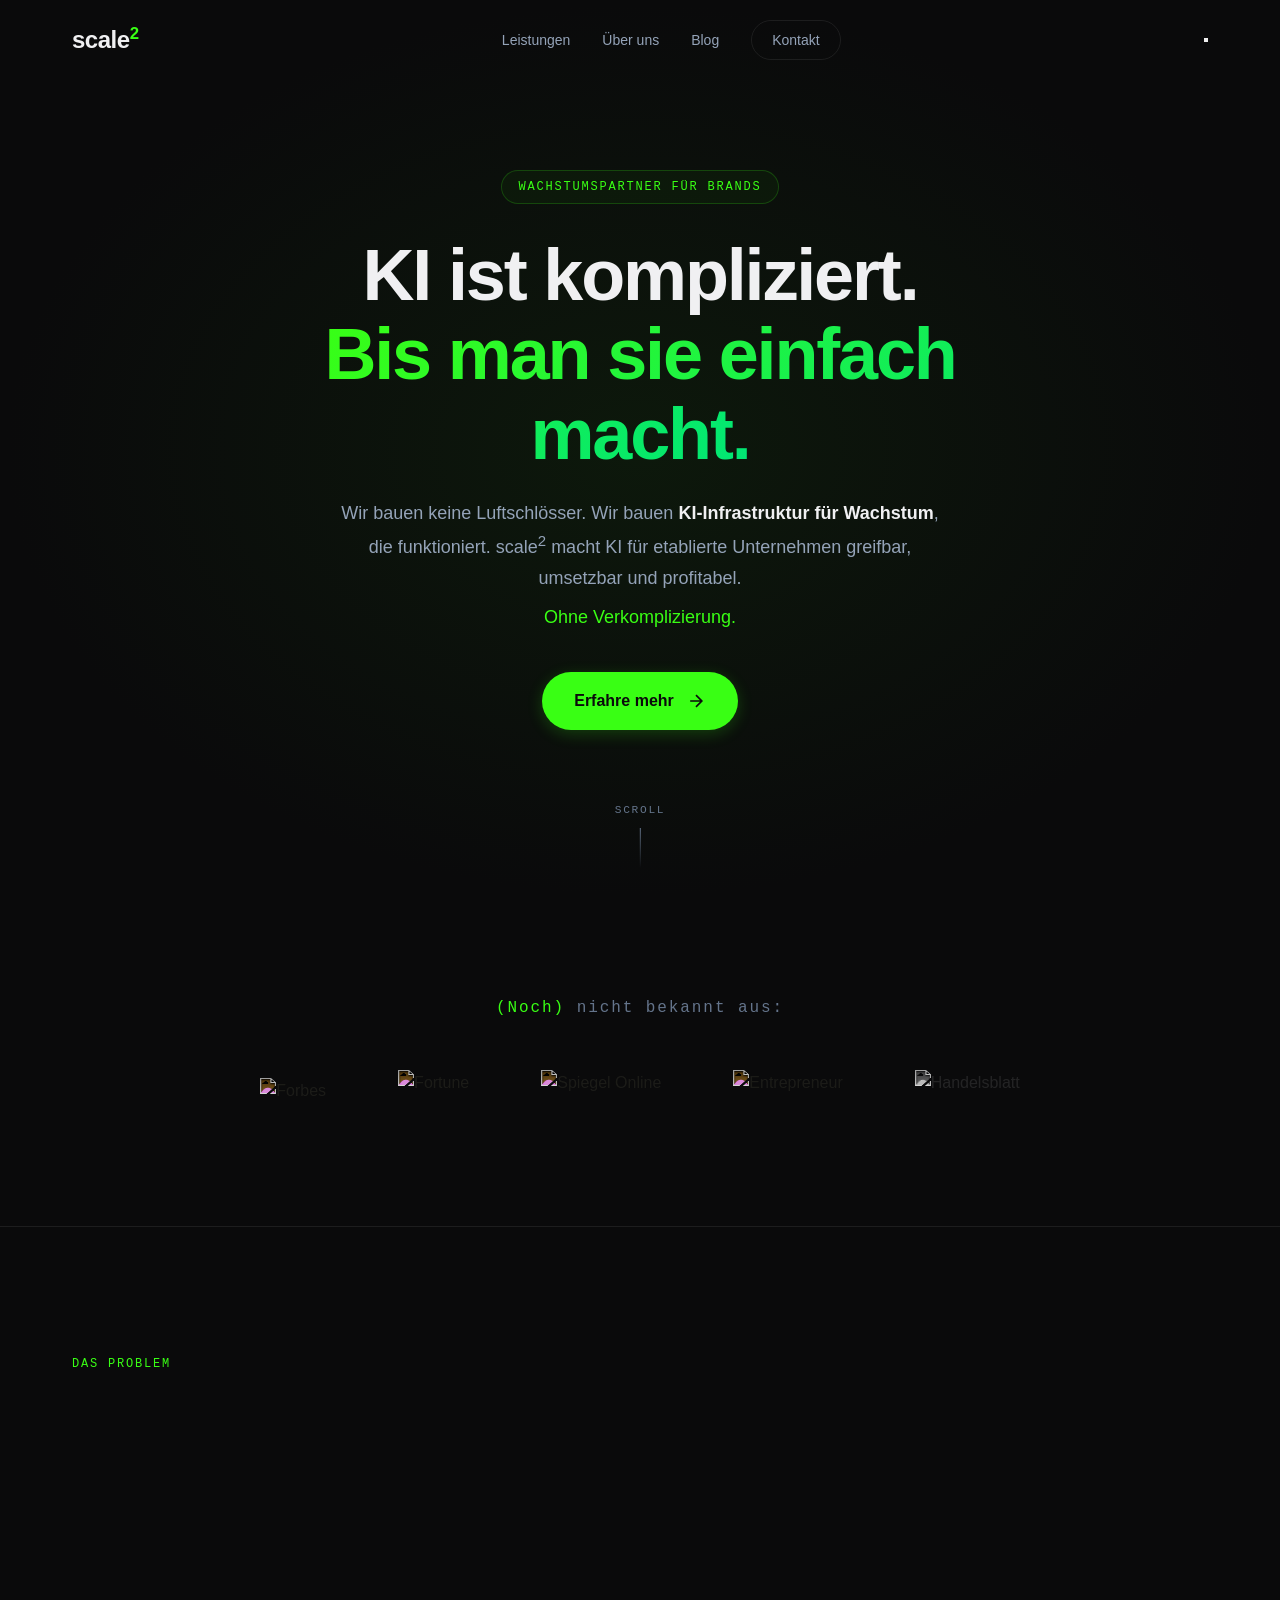
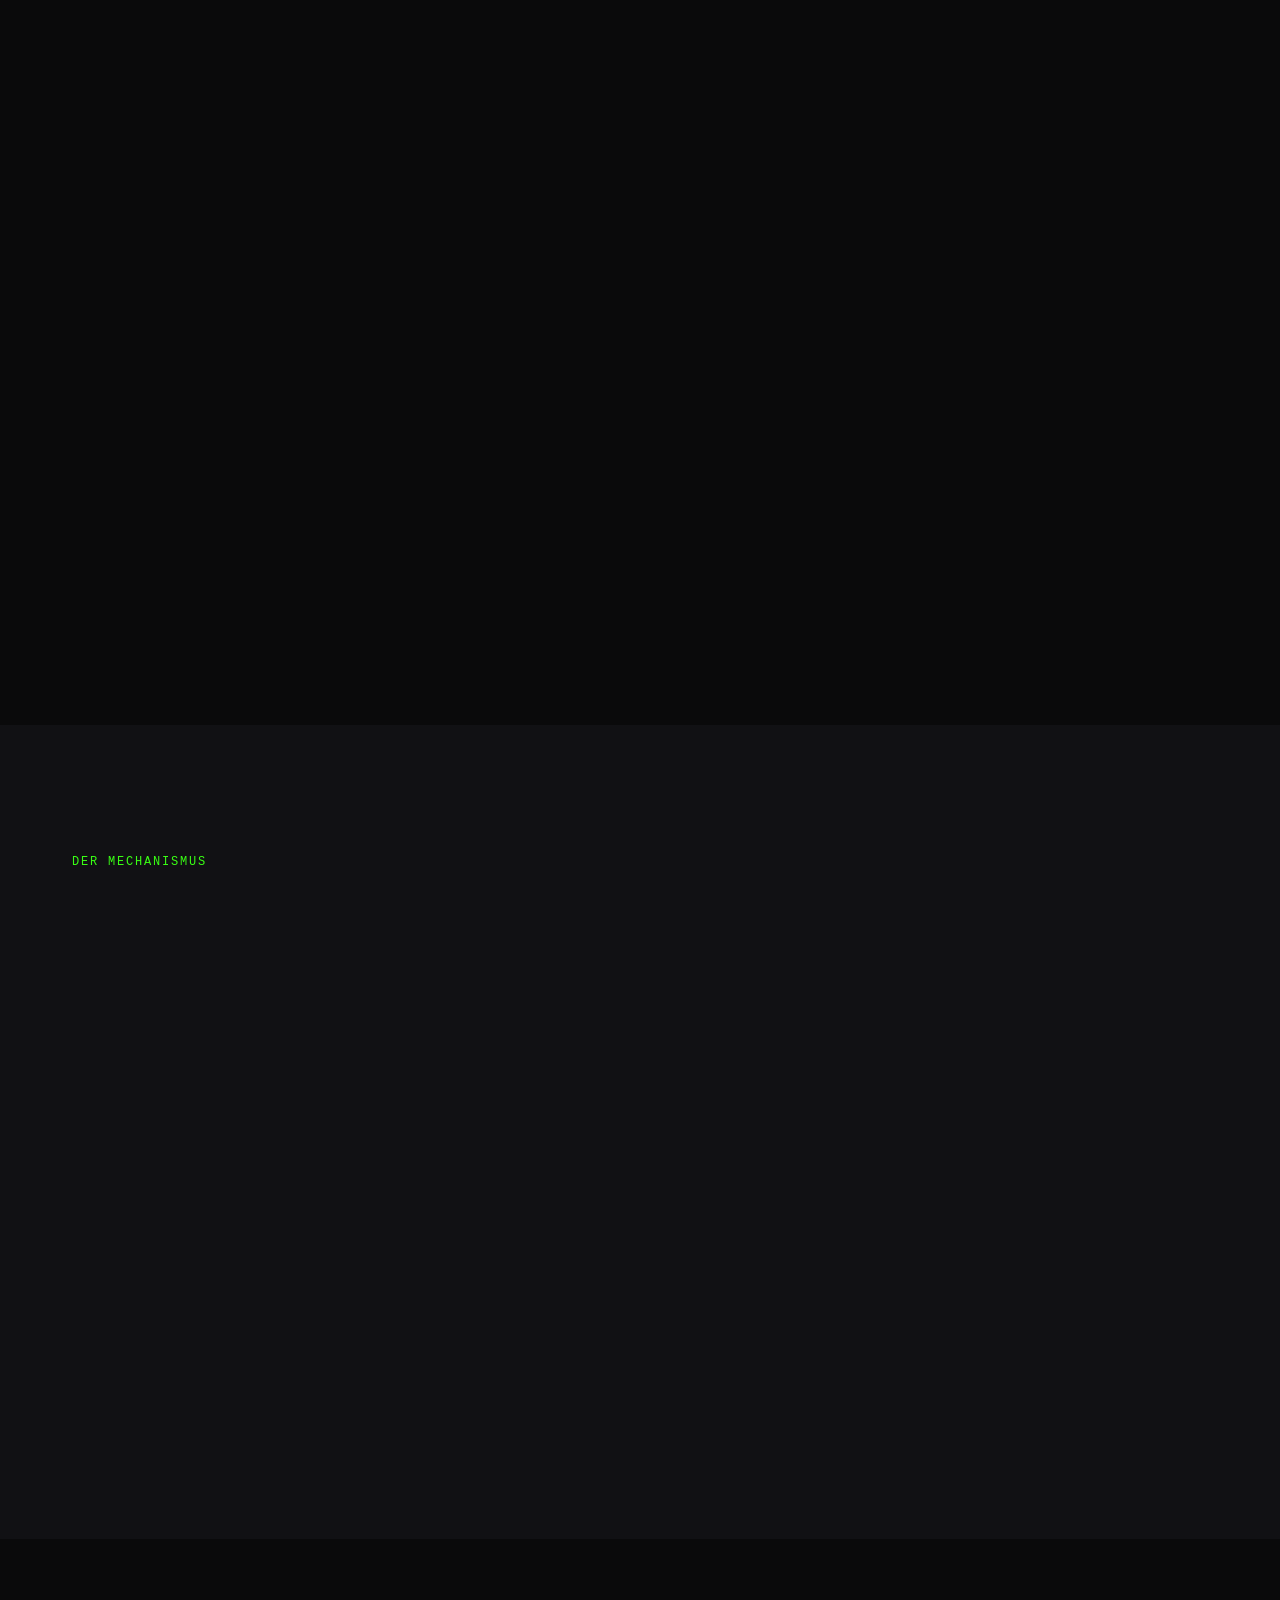
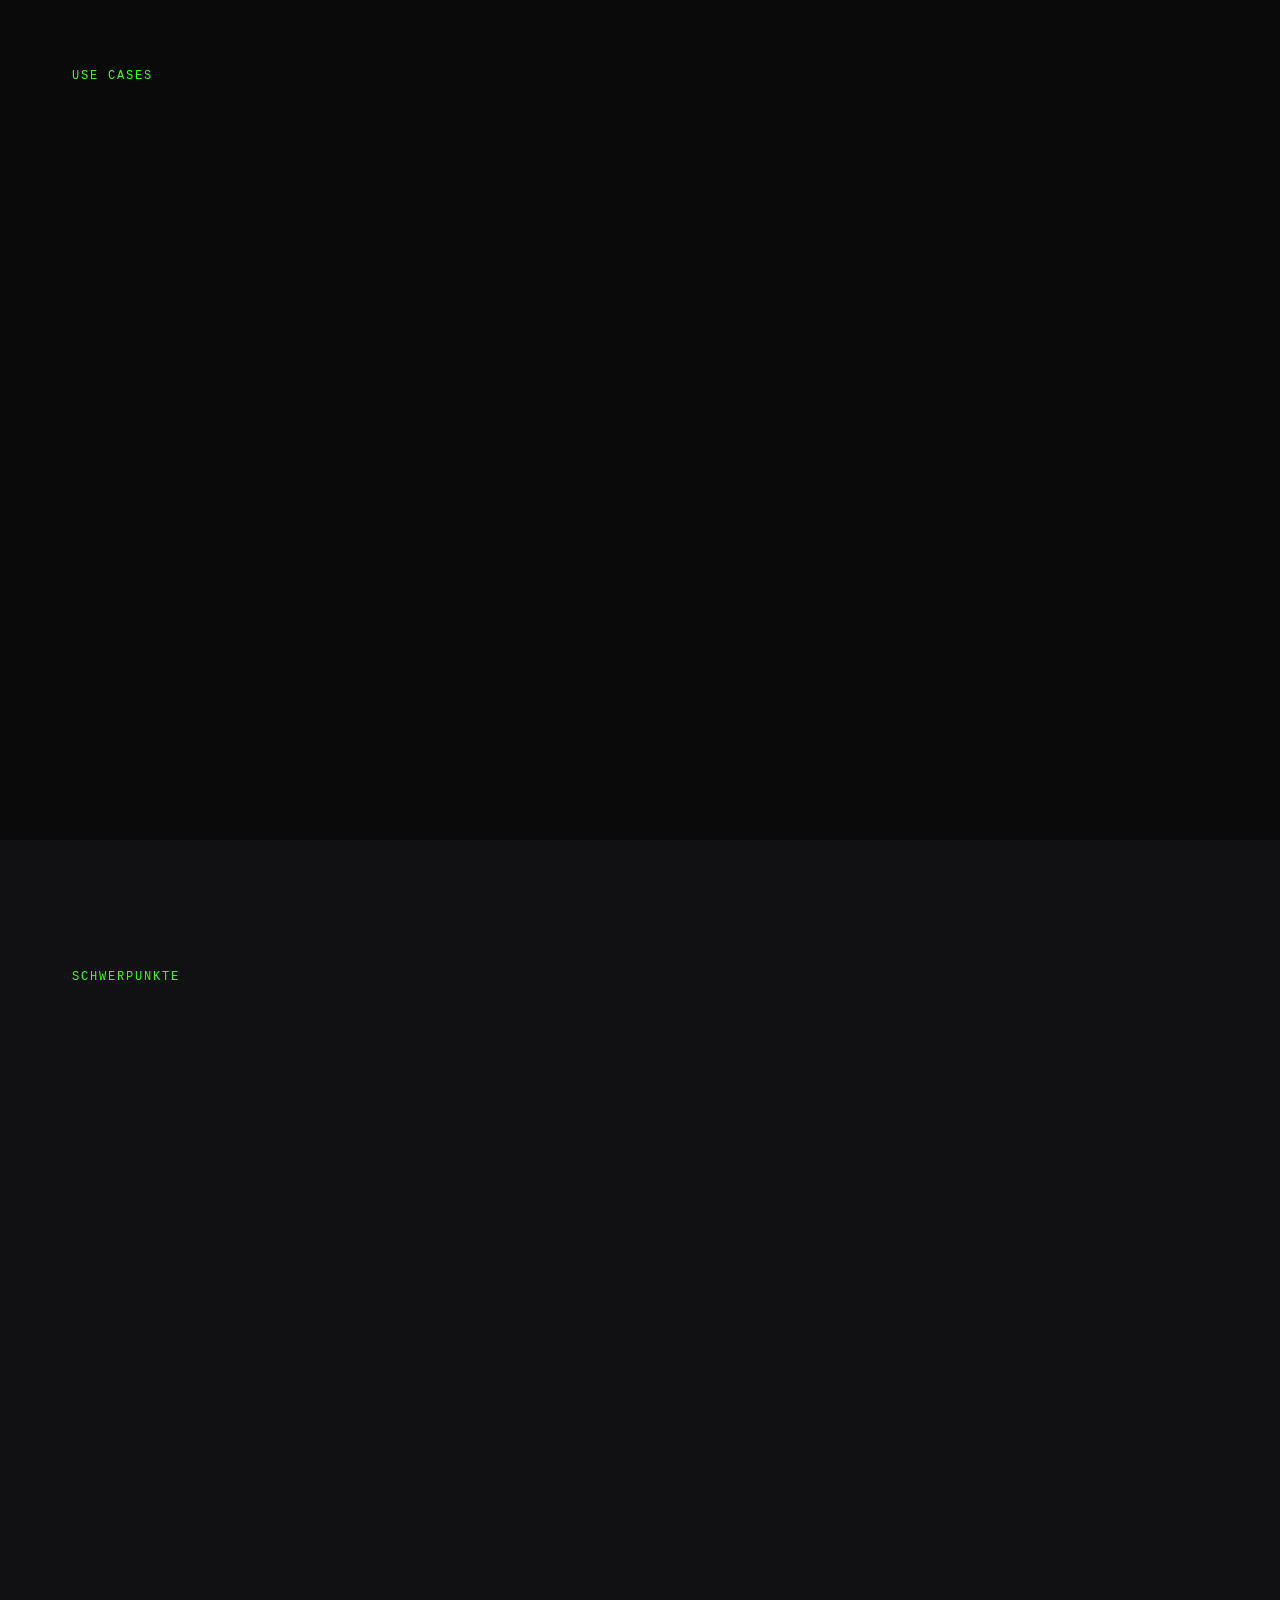
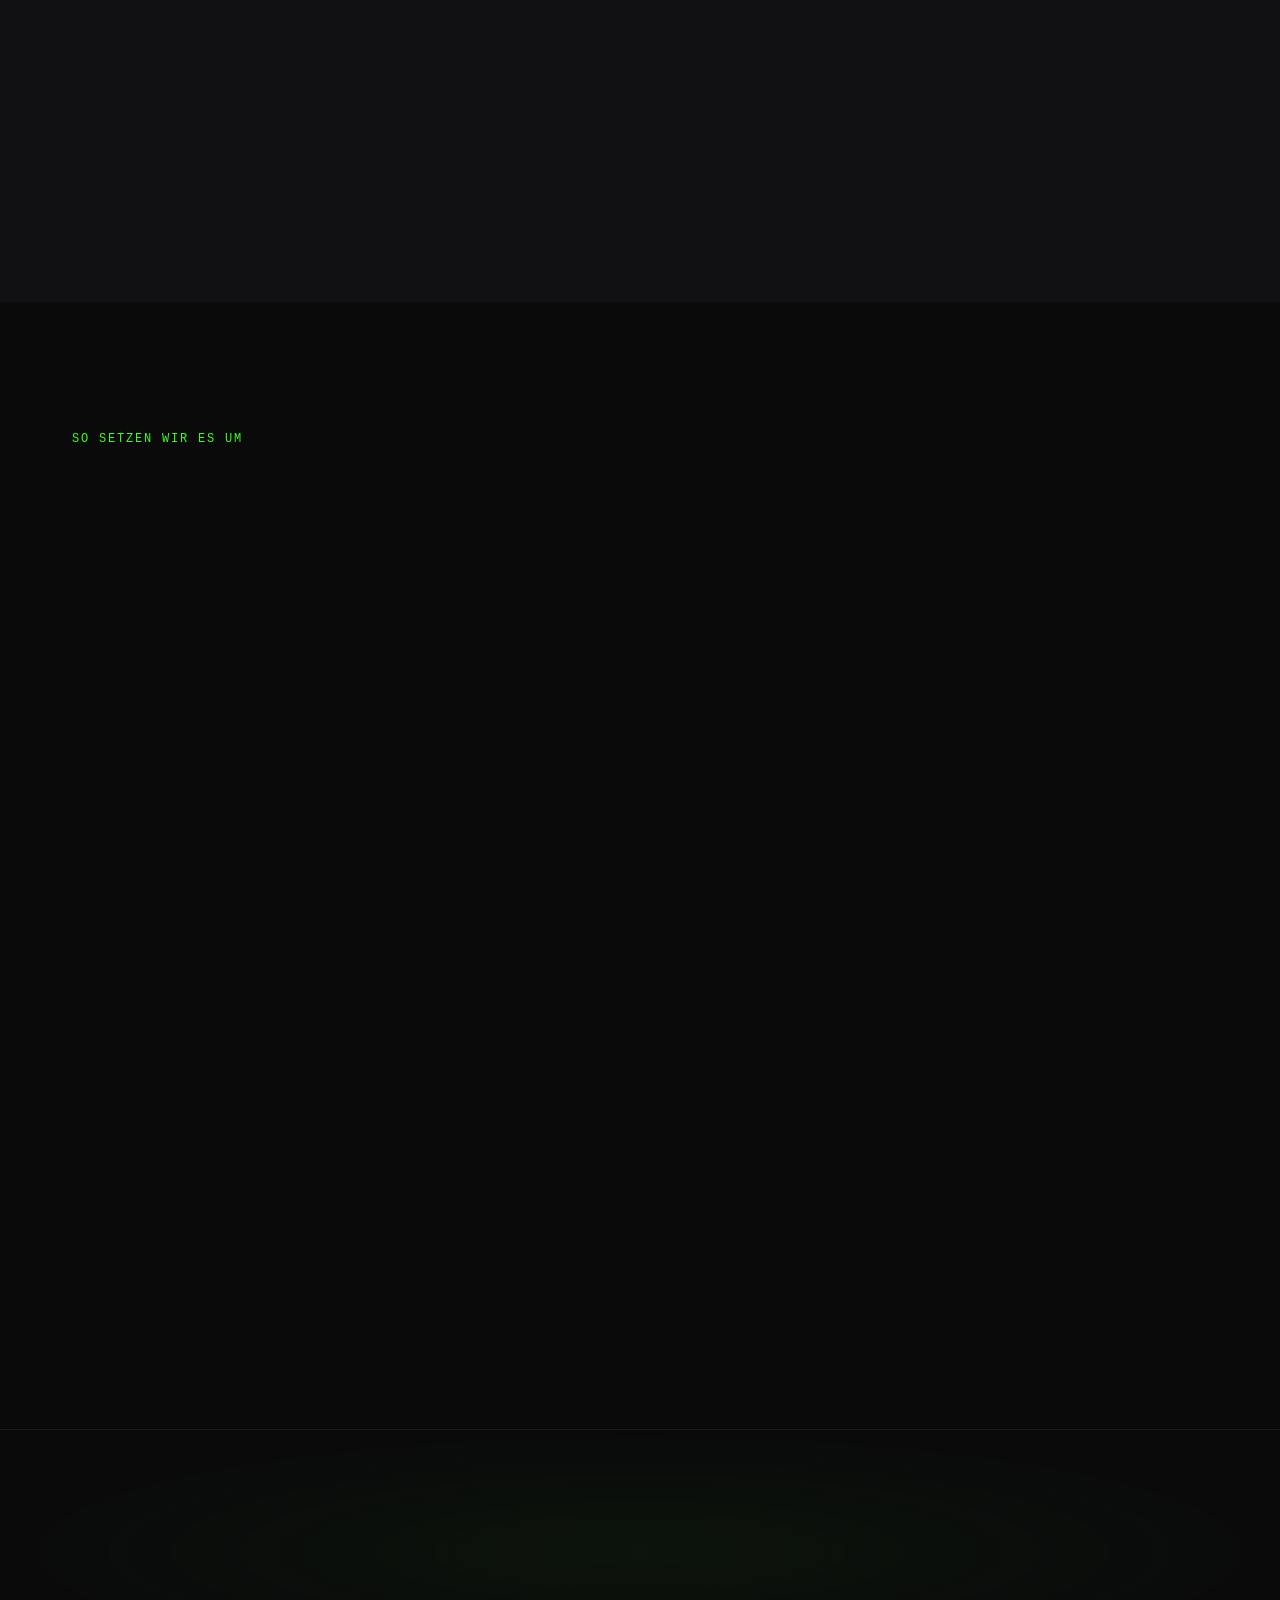
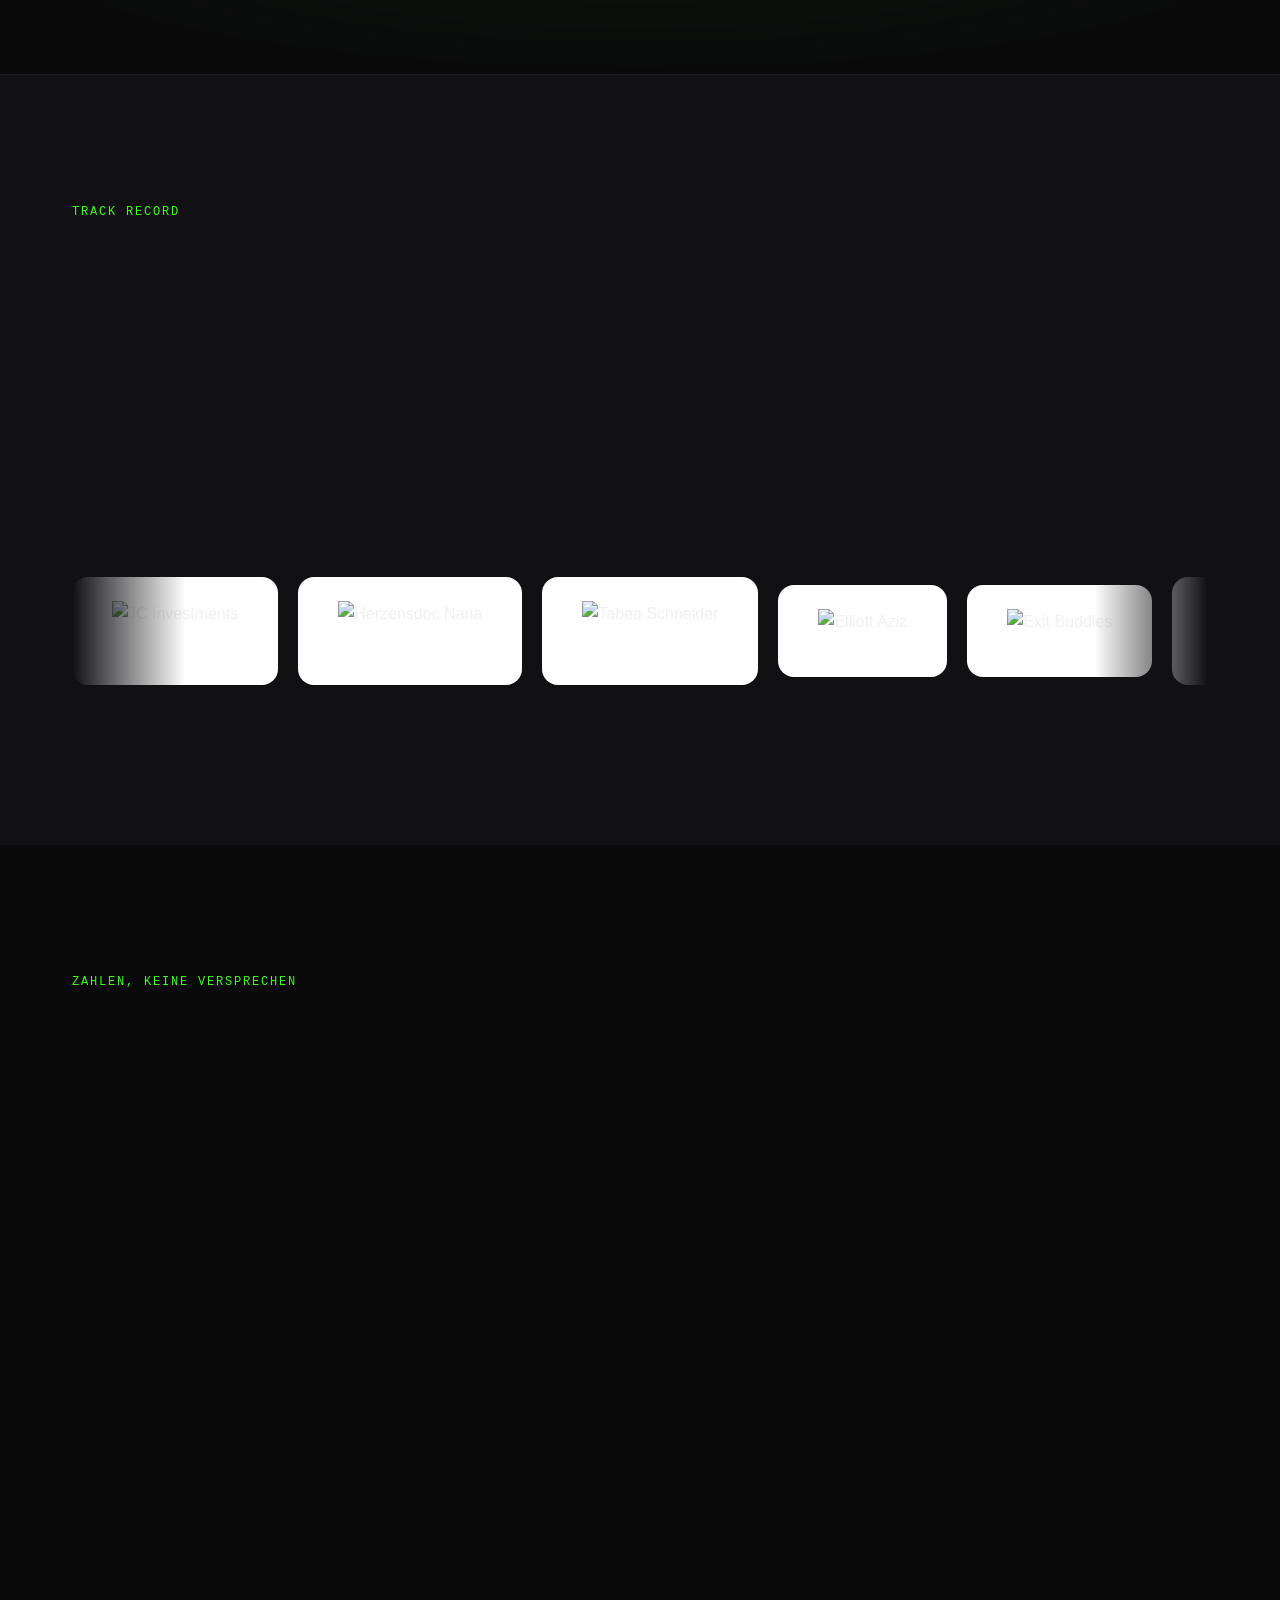
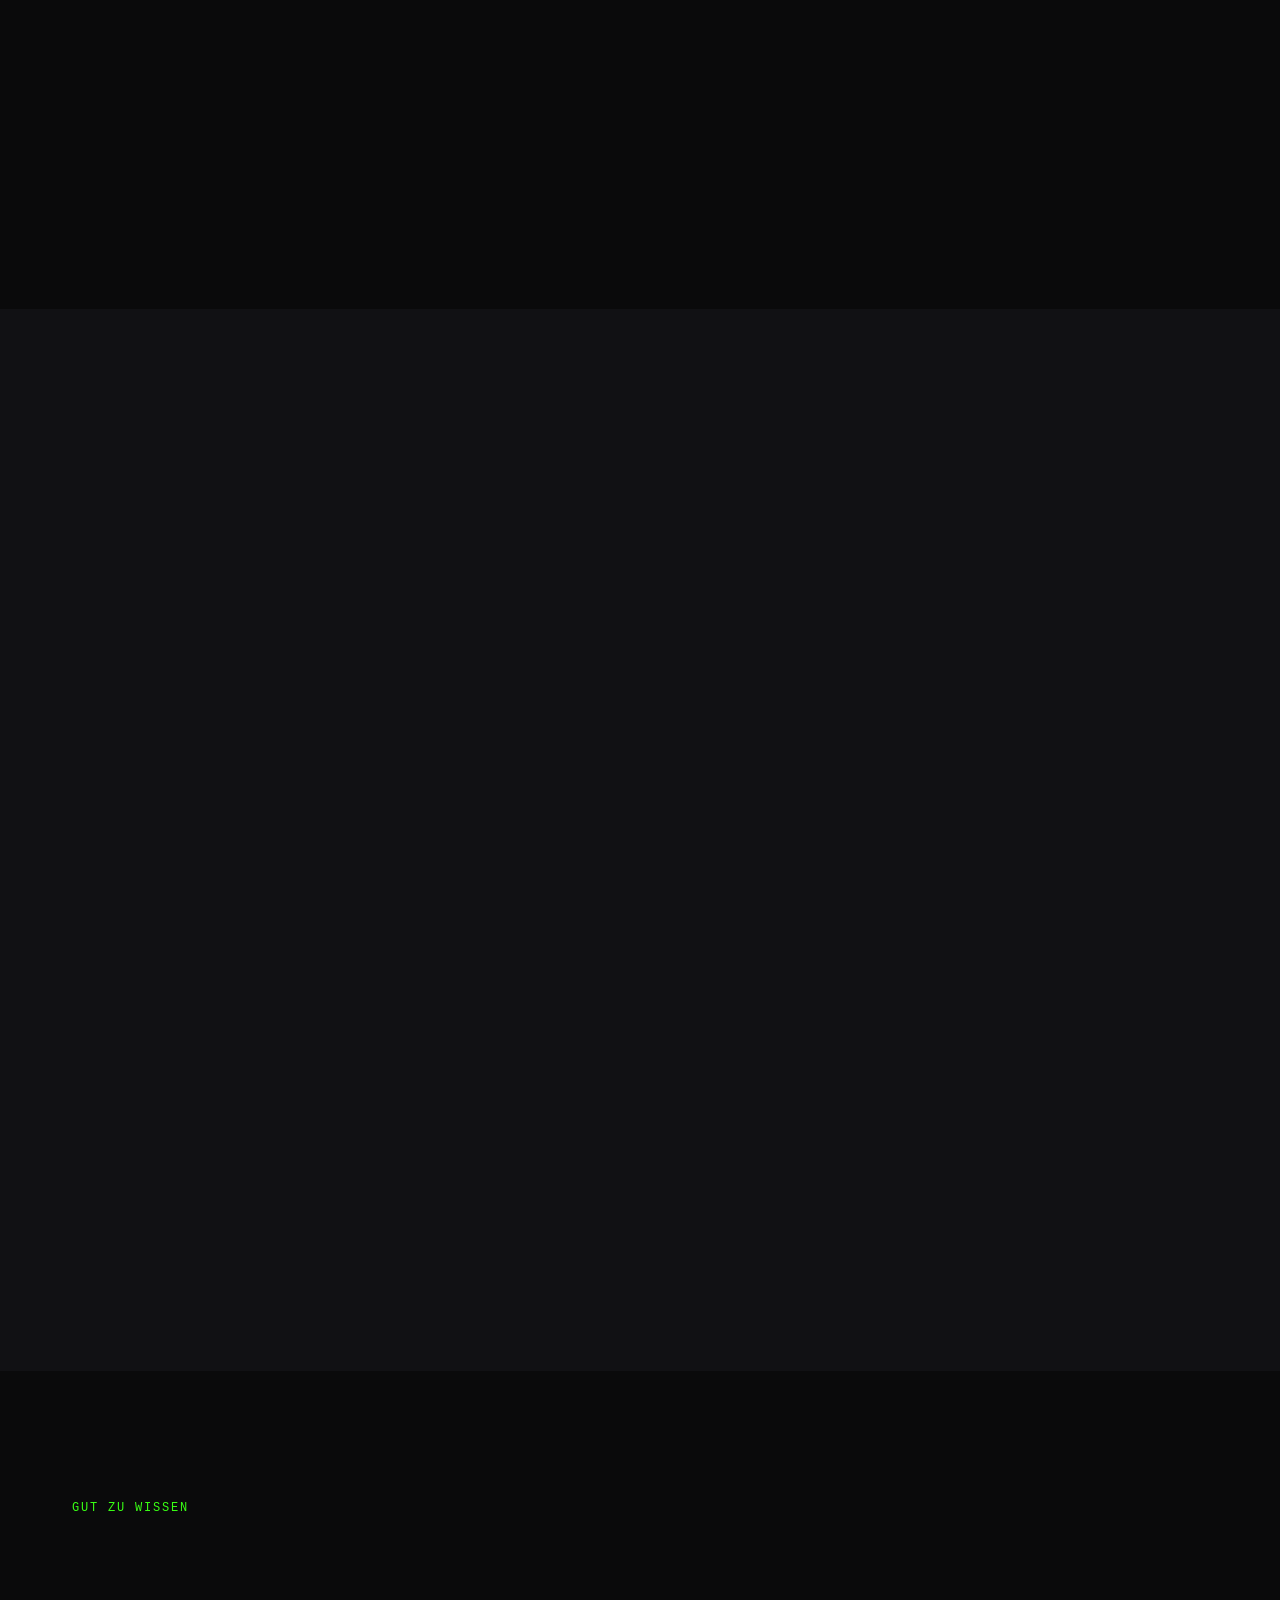
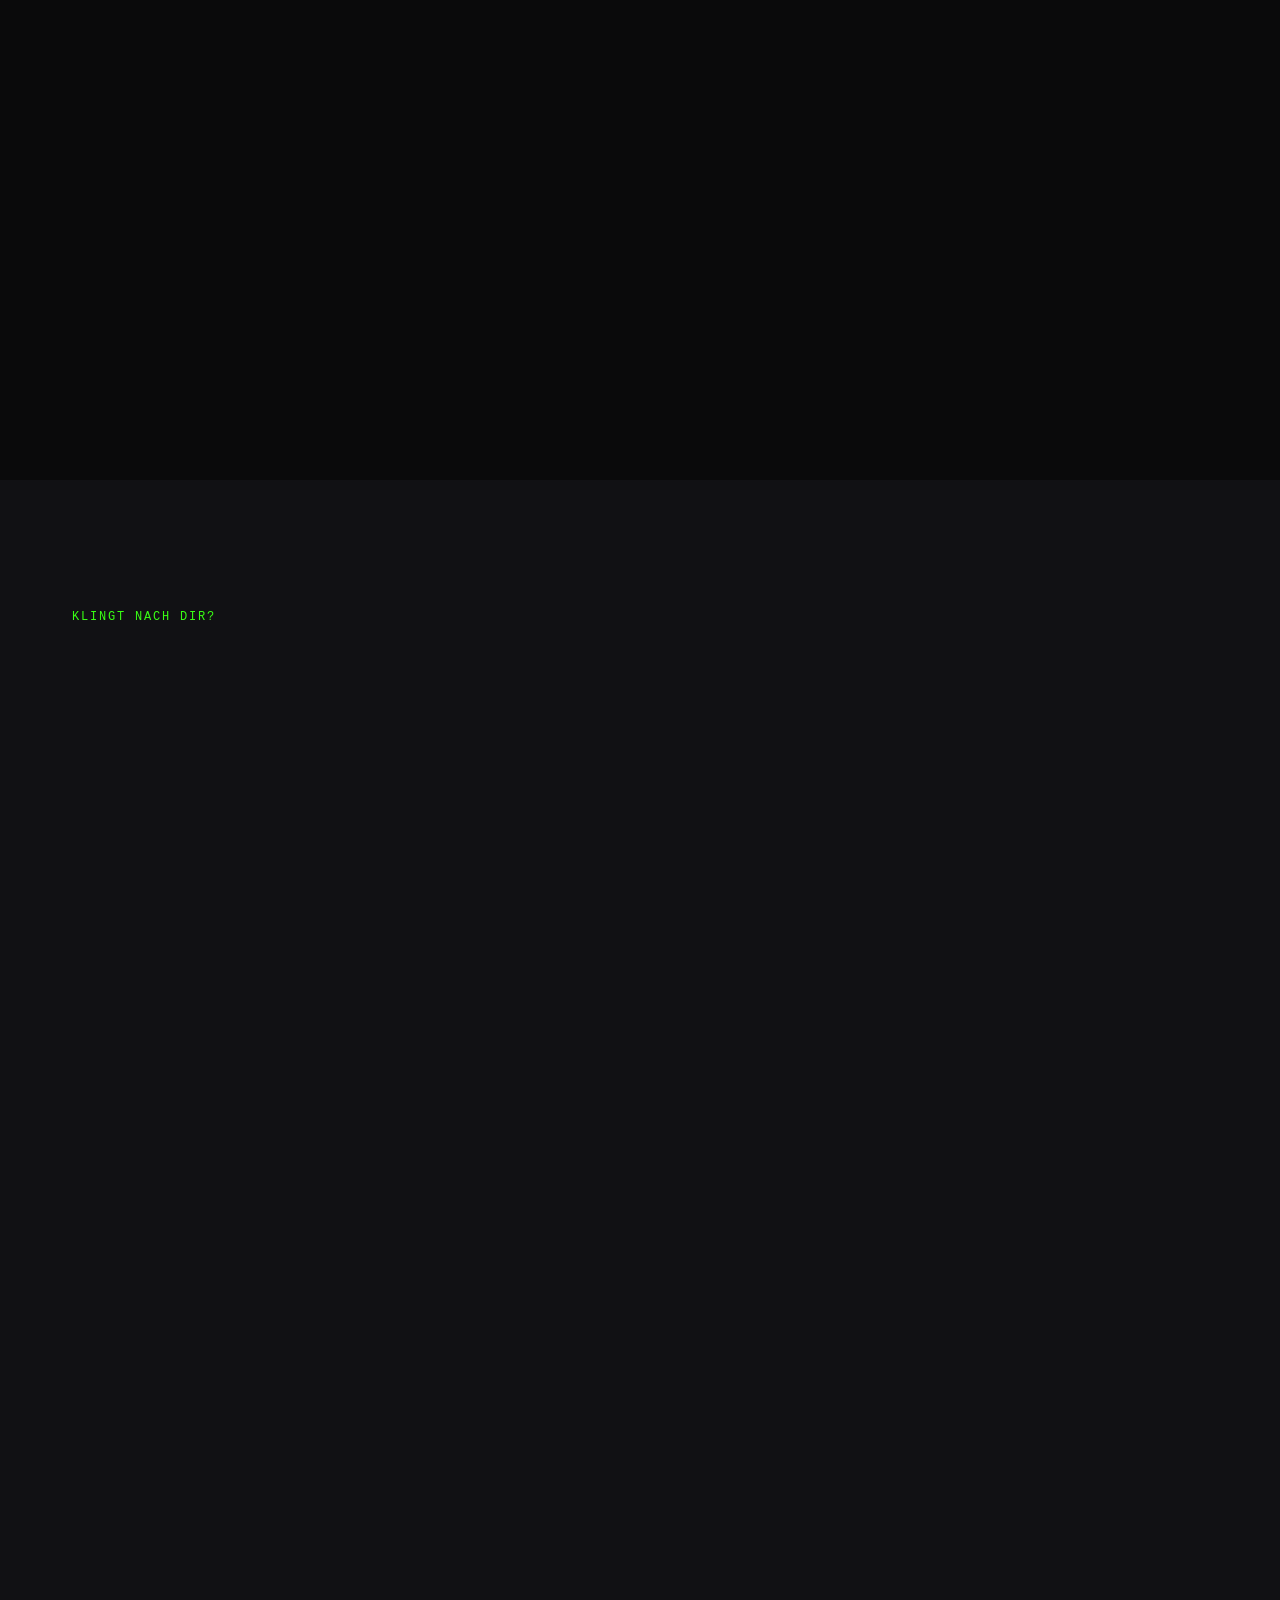
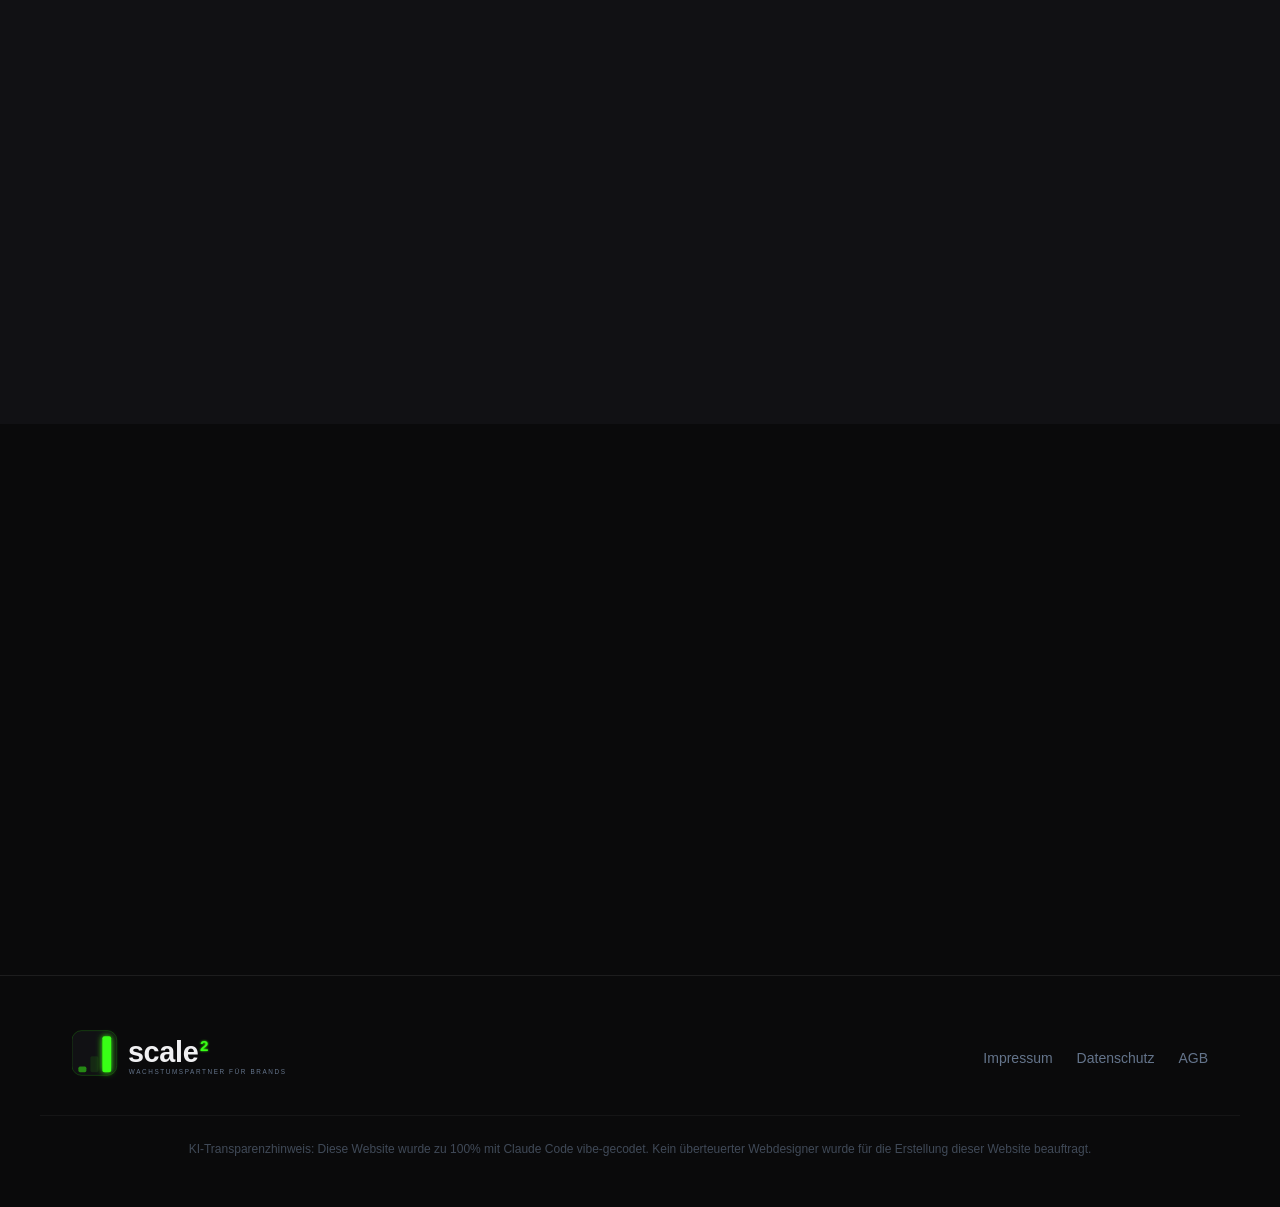
==== commit 63b88eed: "Add Datensouveränität to Datenschutz section on homepage Co-Authored-By: Claude Sonnet 4.6 <noreply@" ====
--- a/index.html
+++ b/index.html
@@ -283,7 +283,9 @@
                         <li>Datenschutz-Audits für bestehende Tools</li>
                         <li>Rechtssichere Dokumentation & Prozesse</li>
                         <li>Praxiserprobte Compliance-Strategien</li>
+                        <li>Datensouveränität als Grundprinzip</li>
                     </ul>
+                    <p class="entry-text" style="margin-top: 1rem; font-style: italic; opacity: 0.75;">Wir gehen über Datenschutz hinaus: Datensouveränität bedeutet, dass du die volle Kontrolle über deine Daten behältst, nicht nur auf dem Papier, sondern in der Praxis.</p>
                 </div>
                 <div class="entry-card reveal">
                     <div class="entry-icon">
